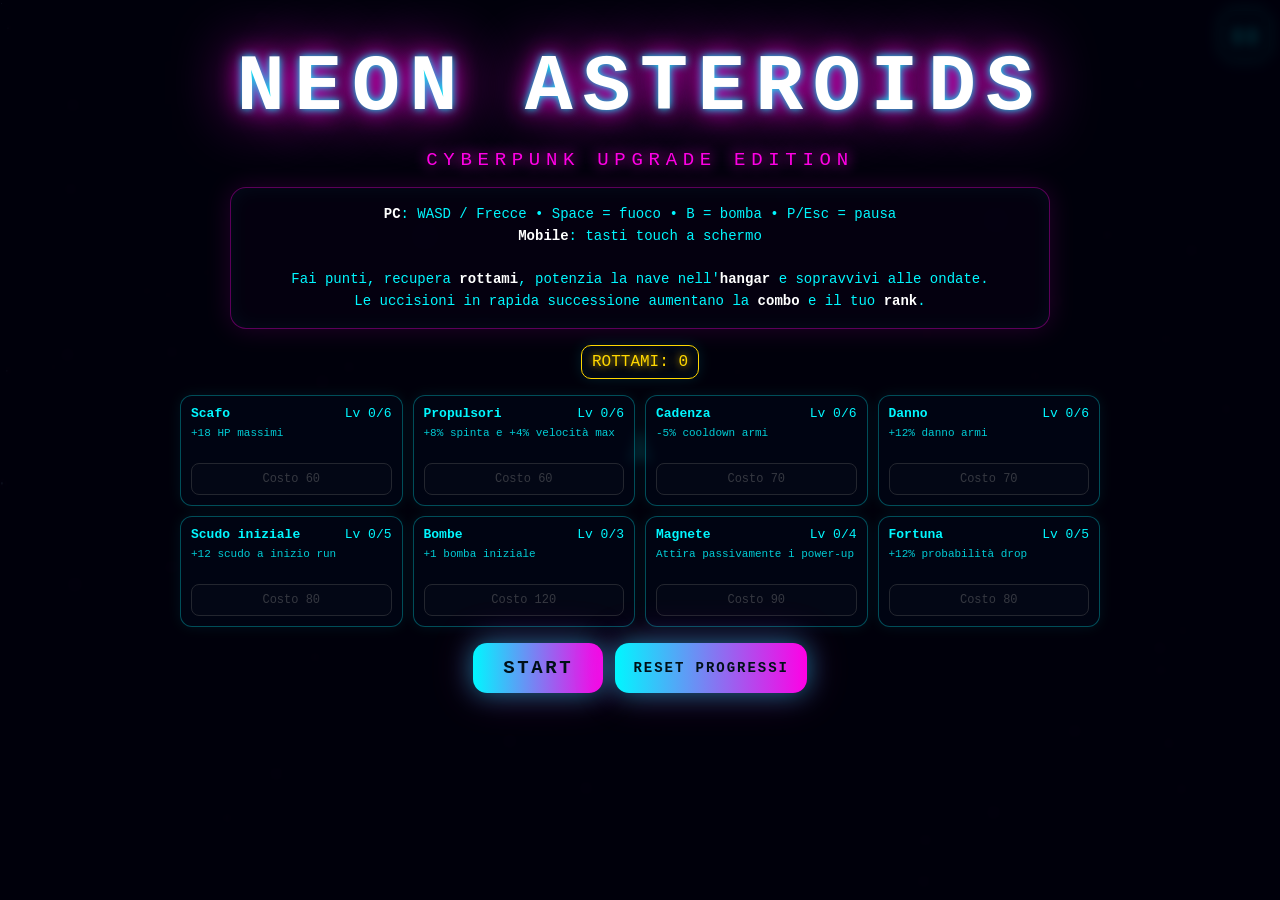
==== giochi/asteroid/asteroid.html @ 5e02ff6b "Add files via upload" ====
<!DOCTYPE html>
<html lang="it">
<head>
<meta charset="UTF-8" />
<meta name="viewport" content="width=device-width, initial-scale=1.0, maximum-scale=1.0, user-scalable=no" />
<title>NEON ASTEROIDS // Cyberpunk Upgrade Edition</title>

<!-- ==========================================================
     1) CSS
========================================================== -->
<style>
:root{
  --neon:#00f7ff;
  --pink:#ff00e5;
  --gold:#ffd700;
  --danger:#ff0066;
  --bg:#030012;
}

*{
  margin:0;
  padding:0;
  box-sizing:border-box;
}

html,body{
  width:100%;
  height:100%;
  overflow:hidden;
  background:
    radial-gradient(circle at 50% 18%, #1b0044 0%, #0a0020 42%, #000 100%);
  font-family:"Courier New", monospace;
  color:var(--neon);
  user-select:none;
  -webkit-user-select:none;
  -webkit-tap-highlight-color:transparent;
}

#game{
  position:fixed;
  inset:0;
  display:block;
  touch-action:none;
  z-index:0;
}

.scanlines{
  position:fixed;
  inset:0;
  pointer-events:none;
  z-index:6;
  opacity:.16;
  background:repeating-linear-gradient(
    0deg,
    rgba(255,255,255,.05) 0px,
    rgba(255,255,255,.05) 1px,
    transparent 2px,
    transparent 4px
  );
  mix-blend-mode:overlay;
}

#hud{
  position:fixed;
  top:10px;
  left:10px;
  right:70px;
  display:flex;
  justify-content:space-between;
  align-items:flex-start;
  gap:10px;
  z-index:10;
  pointer-events:none;
  text-shadow:0 0 8px currentColor;
  font-size:14px;
}

.hud-left{
  display:flex;
  gap:10px;
  align-items:flex-start;
  flex-wrap:wrap;
}

.stat{
  background:rgba(0,10,30,.38);
  border:1px solid rgba(0,247,255,.35);
  border-radius:10px;
  padding:7px 10px;
  box-shadow:0 0 14px rgba(0,247,255,.12), inset 0 0 14px rgba(0,247,255,.06);
  backdrop-filter:blur(3px);
}

.label{
  display:block;
  font-size:10px;
  opacity:.72;
  letter-spacing:.14em;
}

#hpWrap{
  min-width:190px;
}

#hpBar,#shieldBar{
  width:100%;
  overflow:hidden;
  border-radius:6px;
  margin-top:5px;
}

#hpBar{
  height:11px;
  border:1px solid var(--danger);
  box-shadow:0 0 12px rgba(255,0,102,.35);
}

#shieldBar{
  height:6px;
  border:1px solid #00aaff;
  box-shadow:0 0 10px rgba(0,170,255,.28);
}

#hpFill{
  height:100%;
  width:100%;
  background:linear-gradient(90deg,#ff0066,#ff9d00);
  transition:width .12s linear;
}

#shieldFill{
  height:100%;
  width:0%;
  background:linear-gradient(90deg,#00aaff,#00f7ff);
  transition:width .12s linear;
}

#info{
  display:flex;
  gap:10px;
  margin-top:6px;
  font-size:12px;
  flex-wrap:wrap;
}

#comboBar{
  width:105px;
  height:5px;
  border:1px solid var(--pink);
  border-radius:5px;
  overflow:hidden;
  margin-top:5px;
}

#comboFill{
  height:100%;
  width:0%;
  background:linear-gradient(90deg,var(--pink),var(--neon));
}

#rank{
  position:fixed;
  top:66px;
  left:50%;
  transform:translateX(-50%);
  z-index:12;
  pointer-events:none;
  font-size:46px;
  font-weight:900;
  letter-spacing:.12em;
  opacity:.92;
  display:none;
  text-shadow:0 0 18px currentColor, 0 0 48px currentColor;
}

#btnPause{
  position:fixed;
  top:10px;
  right:10px;
  width:50px;
  height:50px;
  z-index:35;
  border-radius:14px;
  background:rgba(0,12,30,.5);
  border:1px solid var(--neon);
  color:var(--neon);
  font-size:18px;
  cursor:pointer;
  box-shadow:0 0 16px rgba(0,247,255,.22), inset 0 0 14px rgba(0,247,255,.08);
}

.overlay{
  position:fixed;
  inset:0;
  z-index:40;
  display:flex;
  flex-direction:column;
  align-items:center;
  justify-content:flex-start;
  gap:16px;
  text-align:center;
  padding:24px;
  overflow:auto;
  background:rgba(0,0,10,.76);
  backdrop-filter:blur(6px);
}

.hidden{
  display:none !important;
}

.title{
  margin-top:2vh;
  font-size:clamp(32px,7vw,80px);
  font-weight:900;
  letter-spacing:.12em;
  color:#fff;
  text-shadow:
    0 0 8px var(--neon),
    0 0 24px var(--pink),
    0 0 64px var(--pink);
}

.subtitle{
  color:var(--pink);
  letter-spacing:.30em;
  font-size:clamp(11px,2.6vw,19px);
  text-shadow:0 0 14px var(--pink);
}

.panel{
  max-width:820px;
  width:100%;
  padding:16px;
  border-radius:16px;
  border:1px solid rgba(255,0,229,.35);
  background:rgba(8,0,22,.58);
  box-shadow:0 0 26px rgba(255,0,229,.14), inset 0 0 20px rgba(0,247,255,.05);
  line-height:1.55;
  font-size:14px;
}

.panel b{
  color:#fff;
}

.btn{
  pointer-events:auto;
  cursor:pointer;
  border:none;
  border-radius:14px;
  padding:14px 30px;
  font:inherit;
  font-size:19px;
  font-weight:900;
  letter-spacing:.14em;
  color:#001018;
  background:linear-gradient(90deg,var(--neon),var(--pink));
  box-shadow:0 0 26px rgba(0,247,255,.45), 0 0 42px rgba(255,0,229,.25);
  text-transform:uppercase;
}

.btn:active{
  transform:scale(.96);
}

.btn.small{
  font-size:14px;
  padding:10px 18px;
}

.scrap{
  border-color:var(--gold);
  color:var(--gold);
  text-shadow:0 0 10px var(--gold);
  font-size:16px;
}

.shop{
  width:100%;
  max-width:920px;
  display:grid;
  grid-template-columns:repeat(auto-fit, minmax(215px, 1fr));
  gap:10px;
}

.upg{
  border:1px solid rgba(0,247,255,.3);
  background:rgba(0,10,30,.45);
  border-radius:12px;
  padding:10px;
  box-shadow:0 0 14px rgba(0,247,255,.08);
  text-align:left;
}

.upg-head{
  display:flex;
  justify-content:space-between;
  gap:8px;
  font-size:13px;
}

.upg-desc{
  font-size:11px;
  opacity:.82;
  margin:6px 0;
  min-height:30px;
}

.upg-btn{
  width:100%;
  pointer-events:auto;
  cursor:pointer;
  border:1px solid var(--neon);
  background:rgba(0,247,255,.12);
  color:var(--neon);
  padding:8px;
  border-radius:8px;
  font:inherit;
  font-size:12px;
}

.upg-btn.disabled{
  opacity:.35;
  cursor:not-allowed;
  border-color:#666;
  color:#999;
  background:rgba(255,255,255,.04);
}

.button-row{
  display:flex;
  gap:12px;
  flex-wrap:wrap;
  justify-content:center;
  margin-bottom:3vh;
}

#touch{
  position:fixed;
  left:0;
  right:0;
  bottom:0;
  z-index:30;
  display:none;
  justify-content:space-between;
  align-items:flex-end;
  padding:18px;
  pointer-events:none;
}

.cluster{
  display:flex;
  gap:14px;
  pointer-events:auto;
}

.tbtn{
  width:76px;
  height:76px;
  border-radius:22px;
  display:flex;
  align-items:center;
  justify-content:center;
  font-size:30px;
  color:var(--neon);
  background:rgba(0,16,36,.38);
  border:2px solid rgba(0,247,255,.55);
  box-shadow:0 0 18px rgba(0,247,255,.16), inset 0 0 18px rgba(0,247,255,.07);
  touch-action:none;
  pointer-events:auto;
}

.tbtn.on{
  background:rgba(0,247,255,.22);
  box-shadow:0 0 30px rgba(0,247,255,.45);
}

#btnFire{
  border-color:var(--pink);
  color:var(--pink);
  box-shadow:0 0 18px rgba(255,0,229,.18), inset 0 0 18px rgba(255,0,229,.08);
}

#btnBomb{
  border-color:var(--gold);
  color:var(--gold);
  box-shadow:0 0 18px rgba(255,215,0,.18), inset 0 0 18px rgba(255,215,0,.08);
}

@media (pointer:coarse), (hover:none){
  #touch{ display:flex; }
}

@media (max-width:700px){
  #hud{ font-size:11px; right:64px; }
  .panel{ font-size:12px; }
  #hpWrap{ min-width:145px; }
  .tbtn{ width:66px; height:66px; font-size:26px; }
  #rank{ font-size:34px; top:60px; }
}
</style>
</head>

<!-- ==========================================================
     2) HTML
========================================================== -->
<body>

<canvas id="game"></canvas>
<div class="scanlines"></div>

<div id="hud" class="hidden">
  <div class="hud-left">
    <div class="stat"><span class="label">SCORE</span><span id="score">0</span></div>
    <div class="stat"><span class="label">WAVE</span><span id="wave">1</span></div>
    <div class="stat"><span class="label">HI-SCORE</span><span id="high">0</span></div>
    <div class="stat" id="comboBox">
      <span class="label">COMBO</span>
      <span id="combo">x1.00</span>
      <div id="comboBar"><div id="comboFill"></div></div>
    </div>
  </div>

  <div class="stat" id="hpWrap">
    <span class="label">HULL / SHIELD</span>
    <div id="hpBar"><div id="hpFill"></div></div>
    <div id="shieldBar"><div id="shieldFill"></div></div>
    <div id="info">
      <span id="weapon">Blaster</span>
      <span id="bombs">✸ 2</span>
      <span id="lives">♥♥♥</span>
    </div>
  </div>
</div>

<div id="rank">D</div>

<button id="btnPause">❚❚</button>

<div id="touch">
  <div class="cluster">
    <button class="tbtn" id="btnLeft">◀</button>
    <button class="tbtn" id="btnRight">▶</button>
  </div>
  <div class="cluster">
    <button class="tbtn" id="btnThrust">▲</button>
    <button class="tbtn" id="btnFire">✦</button>
    <button class="tbtn" id="btnBomb">✸</button>
  </div>
</div>

<div id="menu" class="overlay">
  <div class="title">NEON ASTEROIDS</div>
  <div class="subtitle">CYBERPUNK UPGRADE EDITION</div>

  <div class="panel">
    <b>PC</b>: WASD / Frecce • Space = fuoco • B = bomba • P/Esc = pausa<br>
    <b>Mobile</b>: tasti touch a schermo<br><br>
    Fai punti, recupera <b>rottami</b>, potenzia la nave nell'<b>hangar</b> e sopravvivi alle ondate.<br>
    Le uccisioni in rapida successione aumentano la <b>combo</b> e il tuo <b>rank</b>.
  </div>

  <div class="stat scrap">ROTTAMI: <span id="scrap">0</span></div>
  <div id="shop" class="shop"></div>

  <div class="button-row">
    <button class="btn" id="btnStart">START</button>
    <button class="btn small" id="btnResetProgress">RESET PROGRESSI</button>
  </div>
</div>

<div id="gameover" class="overlay hidden">
  <div class="title">GAME OVER</div>
  <div class="panel">
    Punteggio: <b><span id="finalScore">0</span></b><br>
    Record: <b><span id="finalHigh">0</span></b><br>
    Rottami recuperati: <b><span id="finalScrap">+0</span></b>
  </div>

  <div class="button-row">
    <button class="btn" id="btnRestart">RESTART</button>
    <button class="btn small" id="btnHangar">HANGAR</button>
  </div>
</div>

<div id="pauseOverlay" class="overlay hidden">
  <div class="title">PAUSA</div>
  <button class="btn" id="btnResume">RESUME</button>
</div>

<!-- ==========================================================
     3) JAVASCRIPT
========================================================== -->
<script>
(() => {
"use strict";

/* ==========================================================
   DOM
========================================================== */
const el = id => document.getElementById(id);

const canvas = el("game");
const ctx = canvas.getContext("2d", { alpha:false });

const scoreEl = el("score");
const waveEl = el("wave");
const highEl = el("high");
const comboEl = el("combo");
const comboFill = el("comboFill");
const rankEl = el("rank");

const hpFill = el("hpFill");
const shieldFill = el("shieldFill");
const weaponEl = el("weapon");
const bombsEl = el("bombs");
const livesEl = el("lives");

const hud = el("hud");
const menu = el("menu");
const gameover = el("gameover");
const pauseOverlay = el("pauseOverlay");

const finalScore = el("finalScore");
const finalHigh = el("finalHigh");
const finalScrap = el("finalScrap");

const scrapEl = el("scrap");
const shopEl = el("shop");

let W = 0, H = 0, DPR = 1;

function resize(){
  DPR = Math.min(window.devicePixelRatio || 1, 2);
  W = window.innerWidth;
  H = window.innerHeight;
  canvas.width = Math.floor(W * DPR);
  canvas.height = Math.floor(H * DPR);
  canvas.style.width = W + "px";
  canvas.style.height = H + "px";
  ctx.setTransform(DPR, 0, 0, DPR, 0, 0);
  ctx.fillStyle = "#030012";
  ctx.fillRect(0, 0, W, H);
  initStars();
}
window.addEventListener("resize", resize);

/* ==========================================================
   UTILS
========================================================== */
const TAU = Math.PI * 2;
const rand = (a = 1, b) => b === undefined ? Math.random() * a : a + Math.random() * (b - a);
const randInt = (a, b) => Math.floor(rand(a, b + 1));
const clamp = (v, a, b) => v < a ? a : v > b ? b : v;
const dist2 = (ax, ay, bx, by) => {
  const dx = ax - bx, dy = ay - by;
  return dx * dx + dy * dy;
};
const angTo = (ax, ay, bx, by) => Math.atan2(by - ay, bx - ax);

let screenShake = 0;
function addShake(v){
  screenShake = Math.min(42, screenShake + v);
}

function wrap(o, m = 40){
  if(o.x < -m) o.x = W + m;
  else if(o.x > W + m) o.x = -m;
  if(o.y < -m) o.y = H + m;
  else if(o.y > H + m) o.y = -m;
}

function makeVerts(radius = 1, n = 8, irregular = 0.22){
  const arr = [];
  for(let i = 0; i < n; i++){
    const a = (i / n) * TAU;
    const rr = radius * rand(1 - irregular, 1 + irregular);
    arr.push({ x: Math.cos(a) * rr, y: Math.sin(a) * rr });
  }
  return arr;
}

const SHAPES = {
  dart:[[12,0],[-7,-6],[-3,0],[-7,6]],
  drone:[[0,-9],[9,0],[0,9],[-9,0]],
  interceptor:[[16,0],[-9,-8],[-4,0],[-9,8]],
  gunship:[[13,0],[7,-9],[-9,-9],[-13,0],[-9,9],[7,9]],
  sniper:[[20,0],[-9,-4],[-4,0],[-9,4]],
  bomber:[[13,0],[8,-7],[-8,-7],[-13,0],[-8,7],[8,7]],
  splitter:[[0,-10],[8,-5],[8,5],[0,10],[-8,5],[-8,-5]],
  orbiter:[[12,0],[4,-7],[-8,-7],[-12,0],[-8,7],[4,7]],
  shield:[[0,-10],[9,-5],[9,5],[0,10],[-9,5],[-9,-5]],
  teleporter:[[12,0],[-8,-8],[-3,0],[-8,8]],
  dasher:[[18,0],[-11,-5],[-6,0],[-11,5]],
  weaver:[[12,0],[0,-10],[-10,-4],[-6,0],[-10,4],[0,10]],
  minelayer:[[11,0],[6,-8],[-6,-8],[-11,0],[-6,8],[6,8]],
  carrier:[[18,-12],[18,12],[-18,12],[-18,-12]],
  boss:[[34,0],[22,-20],[-10,-26],[-30,-14],[-34,0],[-30,14],[-10,26],[22,20]]
};

function tracePolyScaled(pts, s){
  ctx.beginPath();
  ctx.moveTo(pts[0][0] * s, pts[0][1] * s);
  for(let i = 1; i < pts.length; i++){
    ctx.lineTo(pts[i][0] * s, pts[i][1] * s);
  }
  ctx.closePath();
}

function traceShape(shape, r){
  ctx.beginPath();
  ctx.moveTo(shape[0].x * r, shape[0].y * r);
  for(let i = 1; i < shape.length; i++){
    ctx.lineTo(shape[i].x * r, shape[i].y * r);
  }
  ctx.closePath();
}

function glowFillStroke(fill = 0.12, stroke = 0.95){
  ctx.globalAlpha = fill;
  ctx.fill();
  ctx.globalAlpha = stroke;
  ctx.stroke();
}

/* ==========================================================
   DATA-DRIVEN DATABASES
========================================================== */
const ENEMIES = [
  { id:"rock_small", name:"Rock Small", behavior:"asteroid", gfx:"asteroid", radius:13, hp:1.2, speed:72, score:20, color:"#9aa7ff", weight:14, minWave:1, verts:7, irreg:0.34, spin:1.2 },
  { id:"rock_medium", name:"Rock Medium", behavior:"asteroid", gfx:"asteroid", radius:26, hp:3.6, speed:47, score:50, color:"#8f9dff", weight:12, minWave:1, verts:9, irreg:0.30, spin:0.8, splitInto:"rock_small", splitCount:2 },
  { id:"rock_large", name:"Rock Large", behavior:"asteroid", gfx:"asteroid", radius:40, hp:7.5, speed:30, score:100, color:"#7f8cff", weight:8, minWave:1, verts:11, irreg:0.26, spin:0.55, splitInto:"rock_medium", splitCount:2 },

  { id:"crystal_shard", name:"Crystal Shard", behavior:"asteroid", gfx:"crystal", radius:12, hp:1.6, speed:122, score:35, color:"#00fff2", weight:10, minWave:2, verts:5, irreg:0.14, spin:3.1 },
  { id:"metal_asteroid", name:"Metal Asteroid", behavior:"asteroid", gfx:"metal", radius:34, hp:14, speed:24, score:160, color:"#b8c6e2", weight:6, minWave:4, verts:8, irreg:0.18, spin:0.4 },
  { id:"plasma_asteroid", name:"Plasma Asteroid", behavior:"asteroid", gfx:"plasma", radius:24, hp:6.2, speed:58, score:110, color:"#ff00e5", weight:7, minWave:5, verts:8, irreg:0.24, spin:1.4, deathBullets:6 },

  { id:"swarm_mite", name:"Swarm Mite", behavior:"chaser", gfx:"dart", radius:9, hp:1, speed:168, score:15, color:"#aaff00", weight:14, minWave:2, verts:4, irreg:0.12 },
  { id:"drone", name:"Cyber Drone", behavior:"chaser", gfx:"drone", radius:13, hp:3.6, speed:116, score:45, color:"#00ff88", weight:10, minWave:3, verts:5, irreg:0.16 },

  { id:"interceptor", name:"Interceptor", behavior:"shooter", gfx:"interceptor", radius:16, hp:6, speed:96, score:90, color:"#00e5ff", weight:9, minWave:3, verts:5, irreg:0.14, shootCd:1.7, bullet:{ spd:275, r:4, dmg:10, life:3, color:"#00e5ff" } },
  { id:"gunship", name:"Neon Gunship", behavior:"shooter", gfx:"gunship", radius:22, hp:12, speed:52, score:140, color:"#ff9d00", weight:7, minWave:5, verts:6, irreg:0.16, shootCd:1.25, bullet:{ spd:245, r:5, dmg:12, life:3.4, color:"#ff9d00" } },

  { id:"sniper", name:"Rail Sniper", behavior:"sniper", gfx:"sniper", radius:15, hp:5, speed:76, score:150, color:"#ff2244", weight:7, minWave:6, verts:4, irreg:0.12, shootCd:2.35, bullet:{ spd:650, r:3, dmg:18, life:2, color:"#ff2244" } },
  { id:"bomber", name:"Void Bomber", behavior:"bomber", gfx:"bomber", radius:24, hp:9, speed:48, score:160, color:"#ff5e00", weight:7, minWave:6, verts:7, irreg:0.18, shootCd:2.2 },

  { id:"splitter", name:"Splitter Core", behavior:"asteroid", gfx:"splitter", radius:20, hp:7, speed:66, score:130, color:"#7dff00", weight:8, minWave:4, verts:8, irreg:0.22, spin:1.1, splitInto:"swarm_mite", splitCount:3 },
  { id:"orbiter", name:"Orbiter", behavior:"orbit", gfx:"orbiter", radius:15, hp:7, speed:126, score:140, color:"#00ffcc", weight:8, minWave:5, verts:5, irreg:0.14, shootCd:1.8, bullet:{ spd:305, r:4, dmg:10, life:3, color:"#00ffcc" } },

  { id:"shield_drone", name:"Shield Drone", behavior:"chaser", gfx:"shield", radius:18, hp:7, shield:8, speed:86, score:180, color:"#00aaff", weight:6, minWave:7, verts:6, irreg:0.14 },
  { id:"teleporter", name:"Phase Teleporter", behavior:"teleporter", gfx:"teleporter", radius:14, hp:6, speed:0, score:190, color:"#d400ff", weight:6, minWave:8, verts:4, irreg:0.12, shootCd:1.5, bullet:{ spd:325, r:4, dmg:12, life:3, color:"#d400ff" } },

  { id:"dasher", name:"Dash Blade", behavior:"dasher", gfx:"dasher", radius:14, hp:6, speed:112, dashSpeed:490, score:170, color:"#ff0066", weight:7, minWave:7, verts:4, irreg:0.1 },
  { id:"weaver", name:"Wave Weaver", behavior:"weaver", gfx:"weaver", radius:15, hp:7, speed:106, score:180, color:"#7c4dff", weight:7, minWave:8, verts:5, irreg:0.14, shootCd:1.7, bullet:{ spd:295, r:4, dmg:11, life:3, color:"#7c4dff" } },

  { id:"mine_layer", name:"Mine Layer", behavior:"bomber", gfx:"minelayer", radius:20, hp:10, speed:42, score:200, color:"#ffd700", weight:6, minWave:9, verts:7, irreg:0.18, shootCd:1.6 },
  { id:"turret_sentinel", name:"Turret Sentinel", behavior:"turret", gfx:"turret", radius:26, hp:18, speed:18, score:240, color:"#ff4dff", weight:5, minWave:10, verts:8, irreg:0.16, shootCd:2.6, radialCount:10 },

  { id:"carrier", name:"Swarm Carrier", behavior:"carrier", gfx:"carrier", radius:34, hp:26, speed:32, score:320, color:"#00ff5e", weight:4, minWave:11, verts:9, irreg:0.16, spawn:"swarm_mite", spawnCd:3.5 },
  { id:"boss_dreadnought", name:"Dreadnought", behavior:"boss", gfx:"boss", radius:56, hp:260, speed:38, score:2500, color:"#ff003c", weight:1, minWave:5, verts:12, irreg:0.12, boss:true }
];

const WEAPONS = [
  { id:"blaster", name:"Blaster", color:"#00f7ff", cd:0.22, dmg:1, spd:620, life:1.1, r:3, count:1, spread:0 },
  { id:"twin", name:"Twin", color:"#00ff9d", cd:0.22, dmg:1, spd:640, life:1.1, r:3, pattern:"twin" },
  { id:"triple", name:"Triple", color:"#7dff00", cd:0.26, dmg:1, spd:620, life:1.0, r:3, count:3, spread:0.16 },
  { id:"quad", name:"Quad", color:"#ffe600", cd:0.28, dmg:1, spd:640, life:1.0, r:3, count:4, spread:0.14 },
  { id:"penta", name:"Penta", color:"#ff9d00", cd:0.32, dmg:1, spd:620, life:1.0, r:3, count:5, spread:0.18 },

  { id:"shotgun", name:"Shotgun", color:"#ff4d00", cd:0.64, dmg:0.7, spd:560, life:0.55, r:2.5, count:8, spread:0.42, pattern:"random" },
  { id:"minigun", name:"Minigun", color:"#ff00e5", cd:0.07, dmg:0.35, spd:700, life:0.8, r:2, count:1, spread:0.12, pattern:"random" },
  { id:"railgun", name:"Railgun", color:"#00e5ff", cd:0.80, dmg:5, spd:1200, life:0.9, r:2.5, pierce:5 },
  { id:"plasma", name:"Plasma", color:"#a900ff", cd:0.70, dmg:4, spd:360, life:1.6, r:8, pierce:1 },
  { id:"homing", name:"Homing", color:"#ff0066", cd:0.50, dmg:2, spd:420, life:2.2, r:3.5, count:2, spread:0.4, homing:3.6 },

  { id:"wave", name:"Wave", color:"#00ffcc", cd:0.30, dmg:1.2, spd:520, life:1.3, r:3, count:2, spread:0.10, sine:26, freq:10 },
  { id:"spiral", name:"Spiral", color:"#ff00ff", cd:0.12, dmg:0.8, spd:500, life:1.2, r:3, count:2, pattern:"spiral" },
  { id:"laser", name:"Laser", color:"#ff2222", cd:0.16, dmg:0.8, spd:1000, life:0.7, r:2, pierce:2 },
  { id:"nova", name:"Nova", color:"#ffd700", cd:0.90, dmg:2, spd:420, life:1.1, r:4, count:14, pattern:"radial" },
  { id:"orbital", name:"Orbital", color:"#00aaff", cd:1.10, dmg:1.5, spd:0, life:3, r:5, count:3, pattern:"orbit" },

  { id:"boomerang", name:"Boomerang", color:"#7c4dff", cd:0.70, dmg:2.5, spd:480, life:1.6, r:5, count:1, pattern:"boomerang", pierce:3 },
  { id:"missile", name:"Missile", color:"#ff5e00", cd:0.85, dmg:4, spd:380, life:2.5, r:4, count:2, spread:0.2, homing:5, accel:300 },
  { id:"flame", name:"Flame", color:"#ff7300", cd:0.05, dmg:0.22, spd:320, life:0.35, r:4, count:2, spread:0.5, pattern:"random" },
  { id:"tesla", name:"Tesla", color:"#8dff00", cd:0.18, dmg:0.9, spd:760, life:0.5, r:2, count:3, spread:0.35, pattern:"random", pierce:1 },
  { id:"gravity", name:"Gravity", color:"#b300ff", cd:1.0, dmg:3, spd:260, life:2.2, r:10, count:1, pierce:10, pull:120 }
];

const POWERUPS = [
  { id:"wpn_random", name:"Weapon Cache", kind:"weapon", weapon:"random", color:"#00f7ff", glyph:"W", weight:11, minWave:1, duration:12 },
  { id:"wpn_twin", name:"Twin", kind:"weapon", weapon:"twin", color:"#00ff9d", glyph:"W", weight:8, minWave:1, duration:12 },
  { id:"wpn_triple", name:"Triple", kind:"weapon", weapon:"triple", color:"#7dff00", glyph:"W", weight:8, minWave:2, duration:12 },
  { id:"wpn_quad", name:"Quad", kind:"weapon", weapon:"quad", color:"#ffe600", glyph:"W", weight:7, minWave:3, duration:12 },
  { id:"wpn_shotgun", name:"Shotgun", kind:"weapon", weapon:"shotgun", color:"#ff4d00", glyph:"W", weight:7, minWave:3, duration:12 },
  { id:"wpn_railgun", name:"Railgun", kind:"weapon", weapon:"railgun", color:"#00e5ff", glyph:"W", weight:6, minWave:4, duration:12 },
  { id:"wpn_homing", name:"Homing", kind:"weapon", weapon:"homing", color:"#ff0066", glyph:"W", weight:6, minWave:4, duration:12 },
  { id:"wpn_plasma", name:"Plasma", kind:"weapon", weapon:"plasma", color:"#a900ff", glyph:"W", weight:6, minWave:5, duration:12 },
  { id:"wpn_nova", name:"Nova", kind:"weapon", weapon:"nova", color:"#ffd700", glyph:"W", weight:5, minWave:6, duration:12 },
  { id:"wpn_spiral", name:"Spiral", kind:"weapon", weapon:"spiral", color:"#ff00ff", glyph:"W", weight:6, minWave:5, duration:12 },

  { id:"rapid", name:"Rapid Fire", kind:"buff", buff:"rapid", duration:8, color:"#ffe600", glyph:"R", weight:9, minWave:1 },
  { id:"damage", name:"Damage Amp", kind:"buff", buff:"damage", duration:8, color:"#ff4d00", glyph:"D", weight:8, minWave:2 },
  { id:"speed", name:"Thruster OC", kind:"buff", buff:"speed", duration:8, color:"#00ffcc", glyph:"S", weight:8, minWave:1 },
  { id:"shield", name:"Shield Cell", kind:"shield", value:50, color:"#00aaff", glyph:"⛨", weight:8, minWave:1 },
  { id:"magnet", name:"Cargo Magnet", kind:"buff", buff:"magnet", duration:10, color:"#00ff66", glyph:"M", weight:7, minWave:2 },
  { id:"score", name:"Score Chip", kind:"score", value:250, color:"#ffffff", glyph:"$", weight:6, minWave:1 },
  { id:"slow", name:"Time Distortion", kind:"buff", buff:"slow", duration:6, color:"#7c4dff", glyph:"T", weight:6, minWave:4 },
  { id:"ghost", name:"Phase Ghost", kind:"buff", buff:"ghost", duration:5, color:"#d400ff", glyph:"G", weight:5, minWave:5 },
  { id:"overdrive", name:"Overdrive", kind:"buff", buff:"overdrive", duration:6, color:"#ff003c", glyph:"O", weight:5, minWave:5 },

  { id:"repair", name:"Repair Nanites", kind:"repair", value:35, color:"#00ff66", glyph:"+", weight:9, minWave:1 },
  { id:"bomb", name:"Nova Bomb", kind:"bomb", value:1, color:"#ffd700", glyph:"B", weight:7, minWave:1 },
  { id:"life", name:"Extra Life", kind:"life", value:1, color:"#ff5ea8", glyph:"♥", weight:3, minWave:3 }
];

const ENEMY_MAP = new Map();
const WEAPON_MAP = new Map();
const POWERUP_MAP = new Map();

ENEMIES.forEach(d => {
  if(d.verts) d.shape = makeVerts(1, d.verts, d.irreg || 0.22);
  ENEMY_MAP.set(d.id, d);
});
WEAPONS.forEach(d => WEAPON_MAP.set(d.id, d));
POWERUPS.forEach(d => POWERUP_MAP.set(d.id, d));

const WEAPON_IDS = WEAPONS.filter(w => w.id !== "blaster").map(w => w.id);

/* ==========================================================
   META PROGRESSION / UPGRADES
========================================================== */
const UPGRADE_DEFS = [
  { id:"hull", name:"Scafo", desc:"+18 HP massimi", max:6, base:60 },
  { id:"thrust", name:"Propulsori", desc:"+8% spinta e +4% velocità max", max:6, base:60 },
  { id:"rate", name:"Cadenza", desc:"-5% cooldown armi", max:6, base:70 },
  { id:"damage", name:"Danno", desc:"+12% danno armi", max:6, base:70 },
  { id:"shield", name:"Scudo iniziale", desc:"+12 scudo a inizio run", max:5, base:80 },
  { id:"bomb", name:"Bombe", desc:"+1 bomba iniziale", max:3, base:120 },
  { id:"magnet", name:"Magnete", desc:"Attira passivamente i power-up", max:4, base:90 },
  { id:"luck", name:"Fortuna", desc:"+12% probabilità drop", max:5, base:80 }
];

const META_DEFAULT = {
  scrap:0,
  high:0,
  up:{
    hull:0,
    thrust:0,
    rate:0,
    damage:0,
    shield:0,
    bomb:0,
    magnet:0,
    luck:0
  }
};

function loadMeta(){
  const base = JSON.parse(JSON.stringify(META_DEFAULT));
  try{
    const raw = localStorage.getItem("neon_asteroids_meta_v2");
    if(raw){
      const obj = JSON.parse(raw);
      base.scrap = obj.scrap || 0;
      base.high = obj.high || 0;
      base.up = Object.assign(base.up, obj.up || {});
    }
  }catch(e){}
  return base;
}

let meta = loadMeta();
let high = meta.high;

function saveMeta(){
  try{
    meta.high = high;
    localStorage.setItem("neon_asteroids_meta_v2", JSON.stringify(meta));
  }catch(e){}
}

function upCost(def, lvl){
  return Math.floor(def.base * Math.pow(1.55, lvl));
}

function buyUpgrade(id){
  const def = UPGRADE_DEFS.find(d => d.id === id);
  if(!def) return;

  const lvl = meta.up[id] || 0;
  if(lvl >= def.max) return;

  const cost = upCost(def, lvl);
  if(meta.scrap < cost) return;

  meta.scrap -= cost;
  meta.up[id] = lvl + 1;
  saveMeta();
  renderShop();
}

function renderShop(){
  scrapEl.textContent = meta.scrap;
  shopEl.innerHTML = "";

  UPGRADE_DEFS.forEach(def => {
    const lvl = meta.up[def.id] || 0;
    const maxed = lvl >= def.max;
    const cost = upCost(def, lvl);
    const can = !maxed && meta.scrap >= cost;

    const div = document.createElement("div");
    div.className = "upg";
    div.innerHTML = `
      <div class="upg-head"><b>${def.name}</b><span>Lv ${lvl}/${def.max}</span></div>
      <div class="upg-desc">${def.desc}</div>
      <button class="upg-btn ${can ? "" : "disabled"}" ${can ? "" : "disabled"}>
        ${maxed ? "MAX" : "Costo " + cost}
      </button>
    `;

    const btn = div.querySelector("button");
    if(can) btn.addEventListener("click", () => buyUpgrade(def.id));
    shopEl.appendChild(div);
  });
}

function applyMetaToPlayer(){
  const u = meta.up;
  player.maxHp = 100 + (u.hull || 0) * 18;
  player.startShield = Math.min(100, (u.shield || 0) * 12);
  player.baseCdMult = Math.pow(0.95, u.rate || 0);
  player.baseDmgMult = 1 + (u.damage || 0) * 0.12;
  player.thrustMult = 1 + (u.thrust || 0) * 0.08;
  player.maxSpeedMult = 1 + (u.thrust || 0) * 0.04;
  player.luck = 1 + (u.luck || 0) * 0.12;
  player.passiveMagnet = (u.magnet || 0) > 0 ? 70 + (u.magnet || 0) * 45 : 0;
}

/* ==========================================================
   GAME STATE
========================================================== */
const STATE = { MENU:0, PLAY:1, OVER:2, PAUSE:3 };
let state = STATE.MENU;

let score = 0;
let wave = 1;
let spawnQueue = 0;
let spawnTimer = 0;
let betweenWaves = 0;

let flash = 0;
let hudT = 0;

const bullets = [];
const eBullets = [];
const enemies = [];
const powerups = [];
const particles = [];
const texts = [];
let stars = [];

const keys = {
  left:false,
  right:false,
  thrust:false,
  fire:false
};

const player = {
  x:0, y:0,
  vx:0, vy:0,
  angle:-Math.PI/2,
  r:14,
  hp:100, maxHp:100,
  shield:0,
  startShield:0,
  lives:3,
  bombs:2,
  inv:0,
  weapon:"blaster",
  weaponTime:0,
  weaponLevel:1,
  fireCd:0,
  spiral:0,
  orbitAngle:0,
  thrusting:false,

  baseCdMult:1,
  baseDmgMult:1,
  thrustMult:1,
  maxSpeedMult:1,
  luck:1,
  passiveMagnet:0,

  combo:0,
  comboTimer:0,
  rank:"D",
  rankColor:"#9aa7ff",

  buffs:{
    rapid:0,
    damage:0,
    speed:0,
    magnet:0,
    score:0,
    slow:0,
    ghost:0,
    overdrive:0
  }
};

/* ==========================================================
   COMBO / RANK
========================================================== */
function getComboMult(){
  return 1 + Math.min(2.5, player.combo * 0.04);
}

function getRankForCombo(c){
  if(c >= 60) return { name:"SSS", color:"#ff003c" };
  if(c >= 45) return { name:"SS", color:"#ff4d00" };
  if(c >= 30) return { name:"S", color:"#ffd700" };
  if(c >= 20) return { name:"A", color:"#ff00e5" };
  if(c >= 12) return { name:"B", color:"#00ccff" };
  if(c >= 6)  return { name:"C", color:"#00ff66" };
  return { name:"D", color:"#9aa7ff" };
}

function resetCombo(){
  player.combo = 0;
  player.comboTimer = 0;
  player.rank = "D";
  player.rankColor = "#9aa7ff";
}

function setRankFromCombo(){
  const r = getRankForCombo(player.combo);
  if(r.name !== player.rank){
    player.rank = r.name;
    player.rankColor = r.color;
    addText(player.x, player.y - 54, "RANK " + r.name, r.color);
    addShake(3);
  }
}

function addCombo(){
  player.combo++;
  player.comboTimer = 3.0;
  setRankFromCombo();
}

/* ==========================================================
   BACKGROUND / FX
========================================================== */
function initStars(){
  stars = [];
  const n = Math.floor((W * H) / 9000);
  for(let i = 0; i < n; i++){
    stars.push({
      x: Math.random() * W,
      y: Math.random() * H,
      z: rand(0.18, 1),
      s: rand(0.6, 1.9)
    });
  }
}

function addText(x, y, txt, color = "#fff"){
  if(texts.length > 22) texts.shift();
  texts.push({ x, y, txt, color, life:1.2 });
}

function spawnExplosion(x, y, color, count = 16, speed = 180){
  if(particles.length > 330) return;
  for(let i = 0; i < count; i++){
    const a = rand(TAU);
    const s = rand(speed * 0.2, speed);
    const life = rand(0.25, 0.72);
    particles.push({
      x, y,
      vx: Math.cos(a) * s,
      vy: Math.sin(a) * s,
      life,
      max: life,
      color,
      r: rand(1, 3.2),
      dead:false
    });
  }
}

function spawnThrustParticle(){
  if(particles.length > 330) return;
  const back = player.angle + Math.PI + rand(-0.25, 0.25);
  const s = rand(80, 170);
  const life = rand(0.12, 0.28);
  particles.push({
    x: player.x + Math.cos(player.angle + Math.PI) * 12,
    y: player.y + Math.sin(player.angle + Math.PI) * 12,
    vx: Math.cos(back) * s + player.vx * 0.2,
    vy: Math.sin(back) * s + player.vy * 0.2,
    life,
    max: life,
    color:"#ff9d00",
    r: rand(1, 2.4),
    dead:false
  });
}

/* ==========================================================
   SPAWN
========================================================== */
function edgeSpawn(){
  const side = randInt(0, 3);
  if(side === 0) return { x: rand(W), y: -55 };
  if(side === 1) return { x: W + 55, y: rand(H) };
  if(side === 2) return { x: rand(W), y: H + 55 };
  return { x: -55, y: rand(H) };
}

function randomEnemyDef(){
  let total = 0;
  for(const d of ENEMIES){
    if(!d.boss && (d.minWave || 1) <= wave) total += d.weight;
  }
  if(!total) return ENEMIES[0];

  let r = Math.random() * total;
  for(const d of ENEMIES){
    if(!d.boss && (d.minWave || 1) <= wave){
      r -= d.weight;
      if(r <= 0) return d;
    }
  }
  return ENEMIES[0];
}

function spawnEnemy(id, x, y){
  const def = ENEMY_MAP.get(id);
  if(!def) return null;
  if(enemies.length >= 75) return null;

  const hpScale = 1 + Math.max(0, wave - 1) * 0.085;
  const bossScale = def.boss ? 1 + wave * 0.05 : 1;
  const hp = def.hp * hpScale * bossScale;

  const e = {
    def,
    x, y,
    px:x, py:y,
    vx:0, vy:0,
    angle: rand(TAU),
    r: def.radius,
    hp,
    maxHp: hp,
    shield: (def.shield || 0) * hpScale,
    t: rand(10),
    shoot: def.shootCd ? rand(0.4, def.shootCd) : 0,
    tele: def.behavior === "sniper" ? 0 : (def.behavior === "teleporter" ? rand(1, 2) : 0),
    dash: rand(0.6, 1.6),
    phase: 2,
    pattern: 0,
    flash: 0,
    shape: def.shape || null,
    dead:false,

    attackT: def.boss ? 1.2 : 0,
    attackIndex: 0,
    bossPhase: 0,
    charge: 0,
    chargeAng: 0,
    chargeX: 0,
    chargeY: 0
  };

  if(def.behavior === "asteroid" || def.behavior === "bomber" || def.behavior === "turret"){
    const a = rand(TAU);
    const s = def.speed * rand(0.7, 1.3);
    e.vx = Math.cos(a) * s;
    e.vy = Math.sin(a) * s;
  }

  enemies.push(e);
  return e;
}

function spawnOne(){
  if(enemies.length >= 75) return;
  const def = randomEnemyDef();
  const p = edgeSpawn();
  spawnEnemy(def.id, p.x, p.y);
}

function randomPowerupDef(){
  let total = 0;
  for(const p of POWERUPS){
    if((p.minWave || 1) <= wave) total += p.weight;
  }
  if(!total) return POWERUPS[0];

  let r = Math.random() * total;
  for(const p of POWERUPS){
    if((p.minWave || 1) <= wave){
      r -= p.weight;
      if(r <= 0) return p;
    }
  }
  return POWERUPS[0];
}

function spawnPowerup(x, y){
  const def = randomPowerupDef();
  powerups.push({
    x, y,
    vx: rand(-25, 25),
    vy: rand(-25, 25),
    r: 13,
    def,
    t: 0,
    life: 14,
    dead:false
  });
}

function randomWeaponId(){
  return WEAPON_IDS[Math.floor(Math.random() * WEAPON_IDS.length)] || "twin";
}

/* ==========================================================
   PLAYER / WEAPONS
========================================================== */
function resetPlayer(){
  player.x = W / 2;
  player.y = H / 2;
  player.vx = 0;
  player.vy = 0;
  player.angle = -Math.PI / 2;
  player.hp = player.maxHp;
  player.shield = player.startShield || 0;
  player.weapon = "blaster";
  player.weaponTime = 0;
  player.weaponLevel = 1;
  player.inv = 2;
  player.fireCd = 0;
  player.spiral = 0;
  player.orbitAngle = 0;
  player.thrusting = false;

  for(const k in player.buffs) player.buffs[k] = 0;
  resetCombo();
}

function getWeaponCooldown(w){
  let cd = w.cd;
  if(player.buffs.rapid > 0) cd *= 0.55;
  if(player.buffs.overdrive > 0) cd *= 0.5;
  cd *= Math.pow(0.93, player.weaponLevel - 1);
  cd *= player.baseCdMult || 1;
  return cd;
}

function getWeaponDamage(w){
  let d = w.dmg * (1 + 0.25 * (player.weaponLevel - 1));
  if(player.buffs.damage > 0) d *= 1.8;
  if(player.buffs.overdrive > 0) d *= 1.4;
  d *= player.baseDmgMult || 1;
  return d;
}

function addPlayerBullet(a, opts = {}){
  if(bullets.length > 240) return;
  const w = opts.w;
  if(!w) return;

  const spd = w.spd || 600;
  const x = player.x + Math.cos(a) * (player.r + 4) + (opts.ox || 0);
  const y = player.y + Math.sin(a) * (player.r + 4) + (opts.oy || 0);

  bullets.push({
    x, y,
    vx: Math.cos(a) * spd + player.vx * 0.15,
    vy: Math.sin(a) * spd + player.vy * 0.15,
    angle:a,
    life: w.life || 1,
    r: w.r || 3,
    dmg: opts.dmg || 1,
    color: w.color,
    pierce: w.pierce || 0,
    homing: w.homing || 0,
    accel: w.accel || 0,
    sine: w.sine || 0,
    freq: w.freq || 8,
    pull: w.pull || 0,
    spd,
    orbit: 0,
    boomerang: w.pattern === "boomerang",
    returning:false,
    t:0,
    hitDelay:0,
    hitTarget:null,
    dead:false
  });
}

function spawnOrbitals(w, dmg){
  if(bullets.length > 240) return;
  const count = w.count || 3;
  for(let i = 0; i < count; i++){
    const a = player.orbitAngle + (i / count) * TAU;
    bullets.push({
      x: player.x + Math.cos(a) * 55,
      y: player.y + Math.sin(a) * 55,
      vx:0, vy:0,
      angle:a,
      life: w.life || 3,
      r: w.r || 5,
      dmg,
      color: w.color,
      pierce:1,
      homing:0,
      accel:0,
      sine:0,
      freq:8,
      pull:0,
      spd:0,
      orbit:1,
      orbitA:a,
      orbitR: 52 + i * 4,
      orbitSpd: 3.4,
      boomerang:false,
      returning:false,
      t:0,
      hitDelay:0,
      hitTarget:null,
      dead:false
    });
  }
  player.orbitAngle += 0.35;
}

function fireWeapon(){
  const w = WEAPON_MAP.get(player.weapon) || WEAPONS[0];
  player.fireCd = getWeaponCooldown(w);

  const dmg = getWeaponDamage(w);
  const a = player.angle;
  const pattern = w.pattern || "single";
  const count = w.count || 1;
  const spread = w.spread || 0;

  if(pattern === "orbit"){
    spawnOrbitals(w, dmg);
    return;
  }

  if(pattern === "radial"){
    for(let i = 0; i < count; i++){
      addPlayerBullet((i / count) * TAU, { w, dmg });
    }
    return;
  }

  if(pattern === "spiral"){
    player.spiral += 0.32;
    for(let i = 0; i < count; i++){
      addPlayerBullet(a + player.spiral + (count > 1 ? (i / count) * TAU : 0), { w, dmg });
    }
    return;
  }

  if(pattern === "twin"){
    const perp = a + Math.PI / 2;
    const off = 6;
    addPlayerBullet(a, { w, dmg, ox: Math.cos(perp) * -off, oy: Math.sin(perp) * -off });
    addPlayerBullet(a, { w, dmg, ox: Math.cos(perp) * off, oy: Math.sin(perp) * off });
    return;
  }

  if(pattern === "random"){
    for(let i = 0; i < count; i++){
      addPlayerBullet(a + rand(-spread, spread), { w, dmg });
    }
    return;
  }

  if(count === 1){
    addPlayerBullet(a + rand(-spread, spread), { w, dmg });
  }else{
    const start = a - spread * (count - 1) / 2;
    const step = spread;
    for(let i = 0; i < count; i++){
      addPlayerBullet(start + i * step, { w, dmg });
    }
  }
}

function useBomb(){
  if(state !== STATE.PLAY || player.bombs <= 0) return;

  player.bombs--;
  flash = 0.5;
  addShake(24);

  addText(player.x, player.y - 34, "NOVA BOMB", "#ffd700");
  spawnExplosion(player.x, player.y, "#ffffff", 55, 380);

  for(const b of eBullets) b.dead = true;

  const len = enemies.length;
  for(let i = 0; i < len; i++){
    const e = enemies[i];
    if(!e.dead) damageEnemy(e, 30, null);
  }
}

function damagePlayer(dmg){
  if(state !== STATE.PLAY) return;
  if(player.inv > 0 || player.buffs.ghost > 0) return;

  let d = dmg;
  if(player.shield > 0){
    const s = Math.min(player.shield, d);
    player.shield -= s;
    d -= s;
  }

  if(d > 0){
    player.hp -= d;
    resetCombo();
  }

  addShake(10);
  flash = Math.max(flash, 0.14);
  player.inv = 0.75;

  if(player.hp <= 0) playerDie();
}

function playerDie(){
  resetCombo();
  spawnExplosion(player.x, player.y, "#00f7ff", 45, 280);
  player.lives--;

  if(player.lives > 0){
    player.hp = player.maxHp;
    player.shield = player.startShield || 0;
    player.x = W / 2;
    player.y = H / 2;
    player.vx = 0;
    player.vy = 0;
    player.inv = 2.5;
    player.weapon = "blaster";
    player.weaponLevel = 1;
    player.weaponTime = 0;

    for(const b of eBullets){
      if(dist2(b.x, b.y, player.x, player.y) < 220 * 220) b.dead = true;
    }
  }else{
    gameOver();
  }
}

function applyPowerup(p){
  const d = p.def;
  addText(p.x, p.y - 18, d.name, d.color);

  if(d.kind === "weapon"){
    let wid = d.weapon === "random" ? randomWeaponId() : d.weapon;
    if(!WEAPON_MAP.has(wid)) wid = "twin";

    if(player.weapon === wid && player.weaponTime > 0){
      player.weaponLevel = Math.min(5, player.weaponLevel + 1);
      player.weaponTime = Math.max(player.weaponTime, d.duration || 12);
    }else{
      player.weapon = wid;
      player.weaponLevel = 1;
      player.weaponTime = d.duration || 12;
    }
  }
  else if(d.kind === "buff"){
    player.buffs[d.buff] = d.duration || 8;
  }
  else if(d.kind === "repair"){
    player.hp = Math.min(player.maxHp, player.hp + (d.value || 25));
  }
  else if(d.kind === "shield"){
    player.shield = Math.min(100, player.shield + (d.value || 40));
  }
  else if(d.kind === "bomb"){
    player.bombs = Math.min(5, player.bombs + (d.value || 1));
  }
  else if(d.kind === "life"){
    player.lives++;
  }
  else if(d.kind === "score"){
    score += d.value || 100;
  }
}

/* ==========================================================
   ENEMY SHOOTING / DAMAGE
========================================================== */
function fireEnemyBullet(e, angle, opts = {}){
  if(eBullets.length > 260) return;
  const bd = e.def.bullet || {};

  const spd = opts.spd !== undefined ? opts.spd : (bd.spd || 240);
  const r = opts.r !== undefined ? opts.r : (bd.r || 4);
  const dmg = opts.dmg !== undefined ? opts.dmg : (bd.dmg || 10);
  const life = opts.life !== undefined ? opts.life : (bd.life || 3);
  const color = opts.color !== undefined ? opts.color : (bd.color || e.def.color);

  eBullets.push({
    x: e.x + Math.cos(angle) * (e.r + 3),
    y: e.y + Math.sin(angle) * (e.r + 3),
    vx: Math.cos(angle) * spd + e.vx * 0.15,
    vy: Math.sin(angle) * spd + e.vy * 0.15,
    r,
    dmg,
    life,
    color,
    mine:false,
    t:0,
    dead:false
  });
}

function enemyRadial(e, count, opts = {}){
  for(let i = 0; i < count; i++){
    fireEnemyBullet(e, e.angle + (i / count) * TAU, opts);
  }
}

function spawnMine(e){
  if(eBullets.length > 260) return;
  eBullets.push({
    x: e.x,
    y: e.y,
    vx: e.vx * 0.15,
    vy: e.vy * 0.15,
    r: 9,
    dmg: 18,
    life: 8,
    color: e.def.color,
    mine:true,
    t:0,
    dead:false
  });
}

function damageEnemy(e, dmg, b){
  if(e.dead) return;

  e.flash = 0.07;
  let d = dmg;

  if(e.shield > 0){
    const s = Math.min(e.shield, d);
    e.shield -= s;
    d -= s;
  }

  if(d > 0) e.hp -= d;

  if(b && b.vx){
    e.vx += b.vx * 0.01;
    e.vy += b.vy * 0.01;
  }

  if(e.hp <= 0) killEnemy(e, b);
}

function killEnemy(e, b){
  if(e.dead) return;
  e.dead = true;

  addCombo();

  const mult = (player.buffs.score > 0 ? 2 : 1) * getComboMult();
  const gained = Math.round(e.def.score * mult);
  score += gained;

  spawnExplosion(e.x, e.y, e.def.color, e.def.boss ? 65 : 18, e.def.boss ? 330 : 190);

  if(e.def.score >= 100 || e.def.boss){
    addText(e.x, e.y - 12, "+" + gained, e.def.color);
  }

  if(e.def.deathBullets){
    enemyRadial(e, e.def.deathBullets, { spd:180, dmg:10, life:2.5, color:e.def.color });
  }

  if(e.def.splitInto){
    for(let i = 0; i < (e.def.splitCount || 2); i++){
      spawnEnemy(e.def.splitInto, e.x + rand(-14, 14), e.y + rand(-14, 14));
    }
  }

  if(e.def.boss){
    flash = 0.35;
    addShake(20);
    addText(e.x, e.y, "BOSS DOWN", "#ff003c");
    for(let i = 0; i < 4; i++){
      spawnPowerup(e.x + rand(-55, 55), e.y + rand(-40, 40));
    }
  }else{
    const baseDrop = 0.20 + Math.min(0.16, wave * 0.005);
    const chance = Math.min(0.45, baseDrop * (player.luck || 1));
    if(Math.random() < chance) spawnPowerup(e.x, e.y);
  }
}

/* ==========================================================
   ENEMY AI
========================================================== */
function updateEnemyBehavior(e, dt){
  const def = e.def;
  const dx = player.x - e.x;
  const dy = player.y - e.y;
  const dist = Math.hypot(dx, dy) || 1;
  const toP = Math.atan2(dy, dx);
  const sp = def.speed || 50;

  e.px = e.x;
  e.py = e.y;

  switch(def.behavior){

    case "asteroid": {
      e.x += e.vx * dt;
      e.y += e.vy * dt;
      e.angle += (def.spin || 0.6) * dt;
      break;
    }

    case "chaser": {
      const acc = sp * 2.5;
      e.vx += Math.cos(toP) * acc * dt;
      e.vy += Math.sin(toP) * acc * dt;
      const v = Math.hypot(e.vx, e.vy);
      if(v > sp){
        e.vx *= sp / v;
        e.vy *= sp / v;
      }
      e.x += e.vx * dt;
      e.y += e.vy * dt;
      e.angle = toP;
      break;
    }

    case "shooter": {
      const desired = 260;
      const move = dist > desired + 35 ? 1 : dist < desired - 35 ? -0.6 : 0;
      e.vx += Math.cos(toP) * sp * 2 * move * dt;
      e.vy += Math.sin(toP) * sp * 2 * move * dt;
      e.vx *= Math.exp(-1.2 * dt);
      e.vy *= Math.exp(-1.2 * dt);
      const v = Math.hypot(e.vx, e.vy);
      if(v > sp){
        e.vx *= sp / v;
        e.vy *= sp / v;
      }
      e.x += e.vx * dt;
      e.y += e.vy * dt;
      e.angle = toP;

      if(e.shoot <= 0 && dist < 760){
        fireEnemyBullet(e, toP);
        e.shoot = def.shootCd * rand(0.85, 1.2);
      }
      break;
    }

    case "orbit": {
      const tang = toP + Math.PI / 2;
      const radial = (dist - 240) * 1.5;
      e.vx = Math.cos(toP) * radial + Math.cos(tang) * sp;
      e.vy = Math.sin(toP) * radial + Math.sin(tang) * sp;
      e.x += e.vx * dt;
      e.y += e.vy * dt;
      e.angle = toP;

      if(e.shoot <= 0 && dist < 720){
        fireEnemyBullet(e, toP);
        e.shoot = def.shootCd * rand(0.85, 1.2);
      }
      break;
    }

    case "sniper": {
      if(dist > 420){
        e.vx += Math.cos(toP) * sp * 2 * dt;
        e.vy += Math.sin(toP) * sp * 2 * dt;
        const v = Math.hypot(e.vx, e.vy);
        if(v > sp){
          e.vx *= sp / v;
          e.vy *= sp / v;
        }
      }else{
        e.vx *= Math.exp(-2 * dt);
        e.vy *= Math.exp(-2 * dt);
      }
      e.x += e.vx * dt;
      e.y += e.vy * dt;
      e.angle = toP;

      if(e.tele > 0){
        e.tele -= dt;
        if(e.tele <= 0){
          fireEnemyBullet(e, toP, { spd:650, dmg:18, r:3, color:"#ff2244", life:2 });
        }
      }else if(e.shoot <= 0){
        e.shoot = def.shootCd;
        e.tele = 0.5;
      }
      break;
    }

    case "bomber": {
      e.x += e.vx * dt;
      e.y += e.vy * dt;
      e.angle += 0.5 * dt;

      if(e.shoot <= 0){
        e.shoot = def.shootCd * rand(0.9, 1.2);
        spawnMine(e);
      }
      break;
    }

    case "dasher": {
      e.dash -= dt;
      if(e.dash <= 0){
        e.dash = rand(1.6, 2.4);
        const s = def.dashSpeed || 420;
        e.vx = Math.cos(toP) * s;
        e.vy = Math.sin(toP) * s;
      }
      e.vx *= Math.exp(-1.4 * dt);
      e.vy *= Math.exp(-1.4 * dt);
      e.x += e.vx * dt;
      e.y += e.vy * dt;
      e.angle = Math.atan2(e.vy, e.vx);
      break;
    }

    case "weaver": {
      const perp = toP + Math.PI / 2;
      const s = Math.sin(e.t * 3.2) * sp;
      e.vx = Math.cos(toP) * sp * 0.75 + Math.cos(perp) * s;
      e.vy = Math.sin(toP) * sp * 0.75 + Math.sin(perp) * s;
      e.x += e.vx * dt;
      e.y += e.vy * dt;
      e.angle = toP;

      if(e.shoot <= 0 && dist < 720){
        fireEnemyBullet(e, toP);
        e.shoot = def.shootCd * rand(0.85, 1.2);
      }
      break;
    }

    case "teleporter": {
      e.tele -= dt;
      if(e.tele <= 0){
        e.tele = rand(1.8, 2.8);
        const a = rand(TAU);
        const d = rand(170, 320);
        e.x = clamp(player.x + Math.cos(a) * d, 20, W - 20);
        e.y = clamp(player.y + Math.sin(a) * d, 20, H - 20);
        spawnExplosion(e.x, e.y, e.def.color, 10, 130);
        e.shoot = 0.35;
      }

      if(e.shoot <= 0 && dist < 820){
        fireEnemyBullet(e, toP);
        e.shoot = def.shootCd;
      }
      break;
    }

    case "turret": {
      e.x += e.vx * dt;
      e.y += e.vy * dt;
      e.angle += 0.25 * dt;

      if(e.shoot <= 0){
        e.shoot = def.shootCd * rand(0.9, 1.15);
        enemyRadial(e, def.radialCount || 8, { spd:220, dmg:10, life:3, color:e.def.color });
      }
      break;
    }

    case "carrier": {
      e.vx += Math.cos(toP) * sp * 0.8 * dt;
      e.vy += Math.sin(toP) * sp * 0.8 * dt;
      const v = Math.hypot(e.vx, e.vy);
      if(v > sp){
        e.vx *= sp / v;
        e.vy *= sp / v;
      }
      e.x += e.vx * dt;
      e.y += e.vy * dt;
      e.angle += 0.2 * dt;

      if(e.shoot <= 0){
        e.shoot = def.spawnCd || 4;
        if(enemies.length < 70){
          spawnEnemy(def.spawn || "swarm_mite", e.x + rand(-32, 32), e.y + rand(-32, 32));
        }
      }
      break;
    }

    case "boss": {
      const hpFrac = clamp(e.hp / e.maxHp, 0, 1);
      const phase = hpFrac < 0.33 ? 2 : hpFrac < 0.66 ? 1 : 0;
      e.bossPhase = phase;

      const targetY = H * (phase === 2 ? 0.30 : 0.24);

      if(e.charge > 0){
        e.charge -= dt;
        e.vx *= Math.exp(-3 * dt);
        e.vy *= Math.exp(-3 * dt);

        if(e.charge <= 0){
          const s = 620 + phase * 120;
          e.vx = Math.cos(e.chargeAng) * s;
          e.vy = Math.sin(e.chargeAng) * s;
          addShake(12);
        }
      }else{
        e.vx += (player.x - e.x) * (0.14 + phase * 0.04) * dt;
        e.vy += (targetY - e.y) * (1.3 + phase * 0.3) * dt;
        e.vx *= Math.exp(-0.8 * dt);
        e.vy *= Math.exp(-0.8 * dt);

        const vmax = def.speed * (1 + phase * 0.25);
        const v = Math.hypot(e.vx, e.vy);
        if(v > vmax){
          e.vx *= vmax / v;
          e.vy *= vmax / v;
        }
      }

      e.x += e.vx * dt;
      e.y += e.vy * dt;
      e.angle += (0.12 + phase * 0.05) * dt;

      e.attackT -= dt;
      if(e.attackT <= 0){
        e.attackIndex = (e.attackIndex + 1) % 5;
        const speedMult = 1 + phase * 0.18;

        switch(e.attackIndex){
          case 0: {
            const count = 12 + phase * 4;
            for(let i = 0; i < count; i++){
              fireEnemyBullet(e, e.angle + (i / count) * TAU + e.t * 0.6, {
                spd: 210 * speedMult,
                dmg: 12,
                life: 4,
                color: e.def.color
              });
            }
            e.attackT = 1.15 - phase * 0.2;
            break;
          }
          case 1: {
            const n = 3 + phase * 2;
            for(let k = -(n - 1) / 2; k <= (n - 1) / 2; k++){
              fireEnemyBullet(e, toP + k * 0.13, {
                spd: 330 * speedMult,
                dmg: 12,
                life: 3,
                color: "#ff9d00"
              });
            }
            e.attackT = 0.8 - phase * 0.12;
            break;
          }
          case 2: {
            const n = 8 + phase * 4;
            for(let i = 0; i < n; i++){
              const a = e.angle + (i / n) * TAU;
              if(eBullets.length < 260){
                eBullets.push({
                  x: e.x + Math.cos(a) * (e.r + 8),
                  y: e.y + Math.sin(a) * (e.r + 8),
                  vx: Math.cos(a) * 60,
                  vy: Math.sin(a) * 60,
                  r: 8,
                  dmg: 16,
                  life: 6,
                  color: "#ffd700",
                  mine:true,
                  t:0,
                  dead:false
                });
              }
            }
            e.attackT = 2.3 - phase * 0.3;
            break;
          }
          case 3: {
            if(enemies.length < 70){
              const n = 2 + phase;
              for(let i = 0; i < n; i++){
                spawnEnemy(phase >= 1 ? "drone" : "swarm_mite", e.x + rand(-50, 50), e.y + rand(20, 70));
              }
            }
            e.attackT = 2.5 - phase * 0.3;
            break;
          }
          case 4: {
            e.charge = 0.75;
            e.chargeAng = toP;
            e.chargeX = player.x;
            e.chargeY = player.y;
            e.attackT = 2.8 - phase * 0.3;
            break;
          }
        }
      }
      break;
    }

    default: {
      e.x += e.vx * dt;
      e.y += e.vy * dt;
      break;
    }
  }
}

/* ==========================================================
   UPDATE
========================================================== */
function updatePlayer(dt){
  for(const k in player.buffs){
    if(player.buffs[k] > 0) player.buffs[k] -= dt;
  }

  if(player.inv > 0) player.inv -= dt;

  if(player.weaponTime > 0){
    player.weaponTime -= dt;
    if(player.weaponTime <= 0){
      player.weapon = "blaster";
      player.weaponLevel = 1;
    }
  }

  if(player.fireCd > 0) player.fireCd -= dt;

  if(player.comboTimer > 0){
    player.comboTimer -= dt;
    if(player.comboTimer <= 0) resetCombo();
  }

  const rot = 4.4;
  if(keys.left) player.angle -= rot * dt;
  if(keys.right) player.angle += rot * dt;

  player.thrusting = keys.thrust;
  const thrustPower = 460 * (player.buffs.speed > 0 ? 1.45 : 1) * (player.thrustMult || 1);

  if(player.thrusting){
    player.vx += Math.cos(player.angle) * thrustPower * dt;
    player.vy += Math.sin(player.angle) * thrustPower * dt;
    if(Math.random() < 0.6) spawnThrustParticle();
  }

  const drag = Math.exp(-1.1 * dt);
  player.vx *= drag;
  player.vy *= drag;

  const maxSp = 430 * (player.buffs.speed > 0 ? 1.25 : 1) * (player.maxSpeedMult || 1);
  const sp = Math.hypot(player.vx, player.vy);
  if(sp > maxSp){
    player.vx *= maxSp / sp;
    player.vy *= maxSp / sp;
  }

  player.x += player.vx * dt;
  player.y += player.vy * dt;
  wrap(player, player.r + 8);

  if(keys.fire && player.fireCd <= 0) fireWeapon();
}

function updateBullets(dt){
  for(const b of bullets){
    if(b.dead) continue;

    b.t += dt;
    b.life -= dt;
    if(b.hitDelay > 0) b.hitDelay -= dt;

    if(b.orbit){
      b.orbitA += b.orbitSpd * dt;
      b.x = player.x + Math.cos(b.orbitA) * b.orbitR;
      b.y = player.y + Math.sin(b.orbitA) * b.orbitR;
      if(b.life <= 0) b.dead = true;
      continue;
    }

    if(b.homing && enemies.length){
      let best = null;
      let bd = 350 * 350;
      for(const e of enemies){
        if(e.dead) continue;
        const d2 = dist2(b.x, b.y, e.x, e.y);
        if(d2 < bd){
          bd = d2;
          best = e;
        }
      }
      if(best){
        const desired = Math.atan2(best.y - b.y, best.x - b.x);
        let cur = Math.atan2(b.vy, b.vx);
        let diff = (desired - cur + Math.PI * 3) % TAU - Math.PI;
        cur += clamp(diff, -b.homing * dt, b.homing * dt);
        const sp = Math.hypot(b.vx, b.vy) || b.spd;
        b.vx = Math.cos(cur) * sp;
        b.vy = Math.sin(cur) * sp;
        b.angle = cur;
      }
    }

    if(b.accel){
      const sp = Math.hypot(b.vx, b.vy);
      const cur = Math.atan2(b.vy, b.vx);
      const ns = sp + b.accel * dt;
      b.vx = Math.cos(cur) * ns;
      b.vy = Math.sin(cur) * ns;
    }

    if(b.sine){
      b.sineT = (b.sineT || 0) + dt * (b.freq || 8);
      const perp = (b.angle || 0) + Math.PI / 2;
      const off = Math.cos(b.sineT) * b.sine * dt;
      b.x += Math.cos(perp) * off;
      b.y += Math.sin(perp) * off;
    }

    if(b.boomerang){
      if(!b.returning && b.t > b.life * 0.45) b.returning = true;
      if(b.returning){
        const a = Math.atan2(player.y - b.y, player.x - b.x);
        const sp = Math.hypot(b.vx, b.vy) || b.spd;
        b.vx += (Math.cos(a) * sp - b.vx) * 4 * dt;
        b.vy += (Math.sin(a) * sp - b.vy) * 4 * dt;
        if(dist2(b.x, b.y, player.x, player.y) < (player.r + b.r + 8) * (player.r + b.r + 8)){
          b.dead = true;
        }
      }
    }

    if(b.pull && enemies.length){
      for(const e of enemies){
        if(e.dead) continue;
        const d2 = dist2(b.x, b.y, e.x, e.y);
        if(d2 < 140 * 140){
          const d = Math.sqrt(d2) || 1;
          e.vx += ((b.x - e.x) / d) * b.pull * dt;
          e.vy += ((b.y - e.y) / d) * b.pull * dt;
        }
      }
    }

    b.x += b.vx * dt;
    b.y += b.vy * dt;
    wrap(b, 25);

    if(b.life <= 0) b.dead = true;
  }
}

function updateEnemies(dt){
  const dtE = dt * (player.buffs.slow > 0 ? 0.45 : 1);
  const len = enemies.length;

  for(let i = 0; i < len; i++){
    const e = enemies[i];
    if(e.dead) continue;

    e.t += dtE;
    if(e.flash > 0) e.flash -= dt;
    if(e.shoot > 0) e.shoot -= dtE;

    updateEnemyBehavior(e, dtE);

    if(e.def.boss){
      e.x = clamp(e.x, 50, W - 50);
      e.y = clamp(e.y, 50, H * 0.65);
    }else{
      wrap(e, Math.max(60, e.r + 10));
    }
  }
}

function updateEBullets(dt){
  const dtE = dt * (player.buffs.slow > 0 ? 0.45 : 1);

  for(const b of eBullets){
    if(b.dead) continue;

    b.t += dtE;
    b.life -= dtE;

    if(b.mine){
      const drag = Math.exp(-1.5 * dtE);
      b.vx *= drag;
      b.vy *= drag;
    }

    b.x += b.vx * dtE;
    b.y += b.vy * dtE;
    wrap(b, 35);

    if(b.life <= 0) b.dead = true;
  }
}

function updatePowerups(dt){
  for(const p of powerups){
    if(p.dead) continue;

    p.t += dt;
    p.life -= dt;

    const magnetRadius = player.buffs.magnet > 0 ? 280 : (player.passiveMagnet || 0);
    if(magnetRadius > 0){
      const d2 = dist2(p.x, p.y, player.x, player.y);
      if(d2 < magnetRadius * magnetRadius){
        const d = Math.sqrt(d2) || 1;
        const power = player.buffs.magnet > 0 ? 520 : 260;
        p.vx += ((player.x - p.x) / d) * power * dt;
        p.vy += ((player.y - p.y) / d) * power * dt;
      }
    }

    const drag = Math.exp(-1.5 * dt);
    p.vx *= drag;
    p.vy *= drag;

    p.x += p.vx * dt;
    p.y += p.vy * dt;
    wrap(p, 30);

    const rr = player.r + p.r + 4;
    if(dist2(p.x, p.y, player.x, player.y) < rr * rr){
      applyPowerup(p);
      p.dead = true;
    }

    if(p.life <= 0) p.dead = true;
  }
}

function updateParticles(dt){
  for(const p of particles){
    if(p.dead) continue;
    p.life -= dt;
    if(p.life <= 0){
      p.dead = true;
      continue;
    }
    const drag = Math.exp(-2.2 * dt);
    p.vx *= drag;
    p.vy *= drag;
    p.x += p.vx * dt;
    p.y += p.vy * dt;
  }
}

function updateTexts(dt){
  for(const t of texts){
    t.life -= dt;
    t.y -= 22 * dt;
  }
}

function updateCollisions(){
  const blen = bullets.length;
  const elen = enemies.length;

  for(let i = 0; i < blen; i++){
    const b = bullets[i];
    if(b.dead) continue;

    for(let j = 0; j < elen; j++){
      const e = enemies[j];
      if(e.dead) continue;
      if(b.hitDelay > 0 && b.hitTarget === e) continue;

      const rr = b.r + e.r;
      if(dist2(b.x, b.y, e.x, e.y) < rr * rr){
        damageEnemy(e, b.dmg, b);

        if(b.pierce > 0){
          b.pierce--;
          b.hitDelay = 0.09;
          b.hitTarget = e;
        }else{
          b.dead = true;
          break;
        }
      }
    }
  }

  if(player.inv <= 0 && player.buffs.ghost <= 0){
    for(const b of eBullets){
      if(player.inv > 0) break;
      if(b.dead) continue;

      const rr = player.r + b.r;
      if(dist2(b.x, b.y, player.x, player.y) < rr * rr){
        damagePlayer(b.dmg);
        b.dead = true;
      }
    }
  }

  if(player.inv <= 0 && player.buffs.ghost <= 0){
    for(let j = 0; j < enemies.length; j++){
      if(player.inv > 0) break;
      const e = enemies[j];
      if(e.dead) continue;

      const rr = player.r + e.r * 0.78;
      if(dist2(e.x, e.y, player.x, player.y) < rr * rr){
        damagePlayer(Math.max(8, e.r * 0.5));
        damageEnemy(e, 20, null);

        const a = angTo(e.x, e.y, player.x, player.y);
        player.vx += Math.cos(a) * 160;
        player.vy += Math.sin(a) * 160;
      }
    }
  }
}

function clean(arr){
  for(let i = arr.length - 1; i >= 0; i--){
    if(arr[i].dead){
      arr[i] = arr[arr.length - 1];
      arr.pop();
    }
  }
}

function nextWave(){
  wave++;
  addText(W / 2, H / 2 - 40, "WAVE " + wave, "#ffffff");

  if(wave >= 5 && wave % 5 === 0){
    spawnEnemy("boss_dreadnought", W / 2, 100);
    spawnQueue = Math.min(6 + wave, 22);
  }else{
    spawnQueue = Math.min(8 + Math.floor(wave * 2.2), 42);
  }

  spawnTimer = 0.45;
  betweenWaves = 0;
}

function update(dt){
  if(betweenWaves > 0){
    betweenWaves -= dt;
    if(betweenWaves <= 0) nextWave();
  }else{
    if(spawnQueue > 0){
      spawnTimer -= dt;
      if(spawnTimer <= 0){
        spawnOne();
        spawnQueue--;
        spawnTimer = rand(0.35, 0.9);
      }
    }else if(enemies.length === 0){
      betweenWaves = 2.2;
    }
  }

  updatePlayer(dt);
  updateBullets(dt);
  updateEnemies(dt);
  updateEBullets(dt);
  updatePowerups(dt);
  updateParticles(dt);
  updateTexts(dt);
  updateCollisions();

  clean(bullets);
  clean(eBullets);
  clean(enemies);
  clean(powerups);
  clean(particles);

  for(let i = texts.length - 1; i >= 0; i--){
    if(texts[i].life <= 0){
      texts[i] = texts[texts.length - 1];
      texts.pop();
    }
  }
}

/* ==========================================================
   DRAW
========================================================== */
function drawPlayer(){
  let alpha = 1;
  if(player.inv > 0 && Math.floor(performance.now() / 90) % 2 === 0) alpha = 0.25;
  if(player.buffs.ghost > 0) alpha = Math.min(alpha, 0.55);

  ctx.save();
  ctx.globalAlpha = alpha;
  ctx.translate(player.x, player.y);
  ctx.rotate(player.angle);

  ctx.strokeStyle = player.buffs.ghost > 0 ? "#d400ff" : "#00f7ff";
  ctx.fillStyle = ctx.strokeStyle;
  ctx.lineWidth = 2;

  ctx.beginPath();
  ctx.moveTo(16, 0);
  ctx.lineTo(-10, -9);
  ctx.lineTo(-4, 0);
  ctx.lineTo(-10, 9);
  ctx.closePath();

  ctx.globalAlpha = alpha * 0.12;
  ctx.fill();
  ctx.globalAlpha = alpha;
  ctx.stroke();

  if(player.thrusting){
    ctx.strokeStyle = "#ff9d00";
    ctx.beginPath();
    ctx.moveTo(-6, -4);
    ctx.lineTo(-16 - rand(6, 14), 0);
    ctx.lineTo(-6, 4);
    ctx.stroke();
  }

  ctx.restore();

  if(player.shield > 0){
    ctx.save();
    ctx.globalAlpha = 0.55;
    ctx.strokeStyle = "#00aaff";
    ctx.lineWidth = 2;
    ctx.beginPath();
    ctx.arc(player.x, player.y, player.r + 8, 0, TAU);
    ctx.stroke();
    ctx.restore();
  }
}

function drawEnemy(e){
  if(e.dead) return;

  const def = e.def;
  const gfx = def.gfx || "asteroid";
  const color = e.flash > 0 ? "#ffffff" : def.color;

  const fast = gfx === "dasher" || gfx === "dart" || gfx === "interceptor" || gfx === "boss";
  if(fast && e.px !== undefined){
    const dx = e.x - e.px;
    const dy = e.y - e.py;
    const d2 = dx * dx + dy * dy;
    if(d2 > 1 && d2 < 120 * 120){
      ctx.save();
      ctx.globalAlpha = 0.16;
      ctx.strokeStyle = color;
      ctx.lineWidth = Math.max(2, e.r * 0.22);
      ctx.beginPath();
      ctx.moveTo(e.px, e.py);
      ctx.lineTo(e.x, e.y);
      ctx.stroke();
      ctx.restore();
    }
  }

  ctx.save();
  ctx.translate(e.x, e.y);
  ctx.rotate(e.angle);

  ctx.strokeStyle = color;
  ctx.fillStyle = color;
  ctx.lineWidth = def.boss ? 3 : 2;

  const s = e.r / (gfx === "boss" ? 34 : gfx === "carrier" ? 20 : gfx === "turret" ? 16 : 12);

  switch(gfx){

    case "asteroid":
    case "metal":
    case "crystal":
    case "plasma": {
      if(e.shape){
        traceShape(e.shape, e.r);
        glowFillStroke(gfx === "plasma" ? 0.2 : 0.1);
      }

      if(gfx === "crystal"){
        ctx.beginPath();
        ctx.moveTo(-e.r * 0.4, -e.r * 0.2);
        ctx.lineTo(e.r * 0.3, e.r * 0.1);
        ctx.moveTo(-e.r * 0.1, e.r * 0.4);
        ctx.lineTo(e.r * 0.2, -e.r * 0.3);
        ctx.globalAlpha = 0.5;
        ctx.stroke();
      }

      if(gfx === "metal"){
        ctx.globalAlpha = 0.7;
        for(let i = 0; i < 4; i++){
          const a = i / 4 * TAU + e.t * 0.3;
          ctx.fillRect(Math.cos(a) * e.r * 0.45 - 1.5, Math.sin(a) * e.r * 0.45 - 1.5, 3, 3);
        }
      }

      if(gfx === "plasma"){
        ctx.beginPath();
        ctx.arc(0, 0, Math.max(2, e.r * 0.32 + Math.sin(e.t * 8) * 2), 0, TAU);
        ctx.globalAlpha = 0.8;
        ctx.stroke();
      }
      break;
    }

    case "dart": {
      tracePolyScaled(SHAPES.dart, s);
      glowFillStroke(0.14);
      ctx.fillStyle = "#fff";
      ctx.globalAlpha = 0.8;
      ctx.fillRect(-8 * s, -2, 4, 4);
      break;
    }

    case "drone": {
      tracePolyScaled(SHAPES.drone, s);
      glowFillStroke(0.12);
      ctx.beginPath();
      ctx.arc(0, 0, 3 * s, 0, TAU);
      ctx.globalAlpha = 0.8;
      ctx.stroke();
      break;
    }

    case "interceptor": {
      tracePolyScaled(SHAPES.interceptor, s);
      glowFillStroke(0.13);
      ctx.beginPath();
      ctx.moveTo(8 * s, 0);
      ctx.lineTo(-2 * s, 0);
      ctx.globalAlpha = 0.5;
      ctx.stroke();
      break;
    }

    case "gunship": {
      tracePolyScaled(SHAPES.gunship, s);
      glowFillStroke(0.14);
      ctx.beginPath();
      ctx.moveTo(13 * s, -4 * s);
      ctx.lineTo(21 * s, -4 * s);
      ctx.moveTo(13 * s, 4 * s);
      ctx.lineTo(21 * s, 4 * s);
      ctx.globalAlpha = 0.85;
      ctx.stroke();
      break;
    }

    case "sniper": {
      tracePolyScaled(SHAPES.sniper, s);
      glowFillStroke(0.12);
      if(e.tele > 0){
        ctx.beginPath();
        ctx.arc(20 * s, 0, 2 + (0.5 - e.tele) * 10, 0, TAU);
        ctx.globalAlpha = 0.8;
        ctx.stroke();
      }
      break;
    }

    case "bomber": {
      tracePolyScaled(SHAPES.bomber, s);
      glowFillStroke(0.14);
      ctx.beginPath();
      ctx.ellipse(0, 0, 6 * s, 4 * s, 0, 0, TAU);
      ctx.globalAlpha = 0.4;
      ctx.stroke();
      break;
    }

    case "splitter": {
      tracePolyScaled(SHAPES.splitter, s);
      glowFillStroke(0.14);
      ctx.beginPath();
      ctx.arc(0, 0, (4 + Math.sin(e.t * 6) * 1.5) * s, 0, TAU);
      ctx.globalAlpha = 0.8;
      ctx.stroke();
      break;
    }

    case "orbiter": {
      tracePolyScaled(SHAPES.orbiter, s);
      glowFillStroke(0.13);
      ctx.beginPath();
      ctx.arc(0, 0, 14 * s, e.t * 3, e.t * 3 + TAU * 0.7);
      ctx.globalAlpha = 0.5;
      ctx.stroke();
      break;
    }

    case "shield": {
      tracePolyScaled(SHAPES.shield, s);
      glowFillStroke(0.14);
      break;
    }

    case "teleporter": {
      const off = Math.sin(e.t * 25) * 3;
      ctx.save();
      ctx.globalAlpha = 0.3;
      ctx.translate(off, 0);
      tracePolyScaled(SHAPES.teleporter, s);
      ctx.stroke();
      ctx.restore();

      tracePolyScaled(SHAPES.teleporter, s);
      glowFillStroke(0.12);
      break;
    }

    case "dasher": {
      tracePolyScaled(SHAPES.dasher, s);
      glowFillStroke(0.15);
      break;
    }

    case "weaver": {
      tracePolyScaled(SHAPES.weaver, s);
      glowFillStroke(0.13);

      ctx.beginPath();
      for(let i = 0; i <= 6; i++){
        const x = (-12 - i * 3) * s;
        const y = Math.sin(e.t * 7 + i) * 4 * s;
        if(i === 0) ctx.moveTo(x, y);
        else ctx.lineTo(x, y);
      }
      ctx.globalAlpha = 0.5;
      ctx.stroke();
      break;
    }

    case "minelayer": {
      tracePolyScaled(SHAPES.minelayer, s);
      glowFillStroke(0.14);
      for(let i = 0; i < 3; i++){
        ctx.beginPath();
        ctx.arc((-4 + i * 4) * s, 0, 2 * s, 0, TAU);
        ctx.globalAlpha = 0.7;
        ctx.stroke();
      }
      break;
    }

    case "turret": {
      ctx.beginPath();
      ctx.arc(0, 0, 10 * s, 0, TAU);
      glowFillStroke(0.16);

      ctx.fillRect(0, -2.5 * s, 20 * s, 5 * s);
      ctx.globalAlpha = 0.9;
      ctx.strokeRect(0, -2.5 * s, 20 * s, 5 * s);
      break;
    }

    case "carrier": {
      tracePolyScaled(SHAPES.carrier, s);
      glowFillStroke(0.16);

      ctx.beginPath();
      ctx.moveTo(-12 * s, 0);
      ctx.lineTo(12 * s, 0);
      ctx.globalAlpha = 0.4;
      ctx.stroke();

      for(let i = -1; i <= 1; i++){
        ctx.beginPath();
        ctx.arc(i * 8 * s, -6 * s, 1.6 * s, 0, TAU);
        ctx.globalAlpha = 0.8;
        ctx.stroke();
      }
      break;
    }

    case "boss": {
      tracePolyScaled(SHAPES.boss, s);
      glowFillStroke(0.18);

      ctx.beginPath();
      ctx.arc(0, 0, (10 + Math.sin(e.t * 4) * 2) * s, 0, TAU);
      ctx.globalAlpha = 0.8;
      ctx.stroke();

      ctx.beginPath();
      ctx.moveTo(22 * s, -18 * s);
      ctx.lineTo(-8 * s, -24 * s);
      ctx.moveTo(22 * s, 18 * s);
      ctx.lineTo(-8 * s, 24 * s);
      ctx.globalAlpha = 0.4;
      ctx.stroke();
      break;
    }
  }

  if(e.shield > 0){
    ctx.globalAlpha = 0.45;
    ctx.strokeStyle = "#00aaff";
    ctx.lineWidth = 2;
    ctx.beginPath();
    ctx.arc(0, 0, e.r + 6, 0, TAU);
    ctx.stroke();
  }

  ctx.restore();

  if(gfx === "sniper" && e.tele > 0){
    ctx.save();
    ctx.globalAlpha = Math.min(1, e.tele * 2.2);
    ctx.strokeStyle = "#ff2244";
    ctx.lineWidth = 1.5;
    ctx.beginPath();
    ctx.moveTo(e.x, e.y);
    ctx.lineTo(player.x, player.y);
    ctx.stroke();
    ctx.restore();
  }

  if(gfx === "boss" && e.charge > 0){
    ctx.save();
    ctx.globalAlpha = Math.min(1, e.charge * 1.8);
    ctx.strokeStyle = "#ff003c";
    ctx.lineWidth = 3;
    ctx.beginPath();
    ctx.moveTo(e.x, e.y);
    ctx.lineTo(e.chargeX, e.chargeY);
    ctx.stroke();
    ctx.restore();
  }
}

function drawEnemies(){
  for(const e of enemies){
    drawEnemy(e);
  }
}

function drawBullets(){
  for(const b of bullets){
    if(b.dead) continue;

    ctx.fillStyle = b.color;

    ctx.globalAlpha = 0.22;
    ctx.fillRect(b.x - b.r * 2, b.y - b.r * 2, b.r * 4, b.r * 4);

    ctx.globalAlpha = 0.95;
    ctx.fillRect(b.x - b.r, b.y - b.r, b.r * 2, b.r * 2);
  }
}

function drawEBullets(){
  for(const b of eBullets){
    if(b.dead) continue;

    if(b.mine){
      ctx.save();
      ctx.globalAlpha = 0.65 + Math.sin(b.t * 6) * 0.2;
      ctx.strokeStyle = b.color;
      ctx.lineWidth = 2;
      ctx.beginPath();
      ctx.arc(b.x, b.y, b.r, 0, TAU);
      ctx.stroke();

      ctx.globalAlpha = 0.9;
      ctx.fillStyle = b.color;
      ctx.fillRect(b.x - 2, b.y - 2, 4, 4);
      ctx.restore();
    }else{
      ctx.fillStyle = b.color;
      ctx.globalAlpha = 0.22;
      ctx.fillRect(b.x - b.r * 2, b.y - b.r * 2, b.r * 4, b.r * 4);

      ctx.globalAlpha = 0.95;
      ctx.fillRect(b.x - b.r, b.y - b.r, b.r * 2, b.r * 2);
    }
  }
}

function drawPowerups(){
  for(const p of powerups){
    if(p.dead) continue;

    const blink = p.life < 3 ? (Math.sin(p.t * 10) * 0.3 + 0.6) : 0.95;

    ctx.save();
    ctx.translate(p.x, p.y);
    ctx.rotate(p.t * 2);
    ctx.globalAlpha = blink;
    ctx.strokeStyle = p.def.color;
    ctx.fillStyle = p.def.color;
    ctx.lineWidth = 2;

    ctx.beginPath();
    ctx.moveTo(0, -p.r);
    ctx.lineTo(p.r, 0);
    ctx.lineTo(0, p.r);
    ctx.lineTo(-p.r, 0);
    ctx.closePath();

    ctx.globalAlpha = blink * 0.15;
    ctx.fill();
    ctx.globalAlpha = blink;
    ctx.stroke();
    ctx.restore();

    ctx.save();
    ctx.globalAlpha = blink;
    ctx.fillStyle = p.def.color;
    ctx.font = "bold 11px monospace";
    ctx.textAlign = "center";
    ctx.textBaseline = "middle";
    ctx.fillText(p.def.glyph || "?", p.x, p.y);
    ctx.restore();
  }
}

function drawParticles(){
  for(const p of particles){
    if(p.dead) continue;
    ctx.globalAlpha = clamp(p.life / p.max, 0, 1);
    ctx.fillStyle = p.color;
    ctx.fillRect(p.x - p.r, p.y - p.r, p.r * 2, p.r * 2);
  }
}

function drawTexts(){
  ctx.font = "bold 15px monospace";
  ctx.textAlign = "center";
  ctx.textBaseline = "middle";

  for(const t of texts){
    ctx.globalAlpha = clamp(t.life, 0, 1);
    ctx.fillStyle = t.color;
    ctx.fillText(t.txt, t.x, t.y);
  }
}

function drawBossBar(){
  const boss = enemies.find(e => e.def.boss && !e.dead);
  if(!boss) return;

  ctx.save();
  ctx.globalCompositeOperation = "source-over";

  const w = W * 0.68;
  const x = (W - w) / 2;
  const y = 12;

  ctx.globalAlpha = 0.82;
  ctx.fillStyle = "rgba(0,0,20,.6)";
  ctx.fillRect(x - 2, y - 2, w + 4, 16);

  ctx.strokeStyle = "#ff003c";
  ctx.strokeRect(x - 2, y - 2, w + 4, 16);

  ctx.fillStyle = "#ff003c";
  ctx.fillRect(x, y, w * clamp(boss.hp / boss.maxHp, 0, 1), 12);

  ctx.fillStyle = "#fff";
  ctx.font = "bold 10px monospace";
  ctx.textAlign = "center";
  ctx.textBaseline = "middle";
  ctx.fillText("DREADNOUGHT", W / 2, y + 8);

  ctx.restore();
}

function render(){
  ctx.globalCompositeOperation = "source-over";
  ctx.globalAlpha = 1;
  ctx.fillStyle = "rgba(3,0,18,0.36)";
  ctx.fillRect(0, 0, W, H);

  ctx.fillStyle = "#9fd8ff";
  for(const s of stars){
    ctx.globalAlpha = 0.22 + s.z * 0.5;
    ctx.fillRect(s.x, s.y, s.s, s.s);
  }
  ctx.globalAlpha = 1;

  ctx.save();
  if(screenShake > 0){
    ctx.translate(rand(-screenShake, screenShake) * 0.5, rand(-screenShake, screenShake) * 0.5);
    ctx.rotate(rand(-1, 1) * screenShake * 0.0008);
    screenShake *= 0.86;
    if(screenShake < 0.4) screenShake = 0;
  }

  ctx.globalCompositeOperation = "lighter";

  drawPowerups();
  drawEnemies();
  drawBullets();
  drawEBullets();
  drawPlayer();
  drawParticles();
  drawTexts();

  ctx.restore();

  drawBossBar();

  if(flash > 0){
    ctx.globalCompositeOperation = "source-over";
    ctx.globalAlpha = flash;
    ctx.fillStyle = "#fff";
    ctx.fillRect(0, 0, W, H);
    ctx.globalAlpha = 1;
    flash = Math.max(0, flash - 0.045);
  }
}

/* ==========================================================
   HUD / FLOW
========================================================== */
function updateHUD(dt){
  hudT += dt;
  if(hudT < 0.1) return;
  hudT = 0;

  scoreEl.textContent = score;
  waveEl.textContent = wave;
  highEl.textContent = high;

  hpFill.style.width = clamp(player.hp / player.maxHp * 100, 0, 100) + "%";
  shieldFill.style.width = clamp(player.shield, 0, 100) + "%";

  const wdef = WEAPON_MAP.get(player.weapon);
  weaponEl.textContent = (wdef ? wdef.name : "Blaster") + (player.weaponLevel > 1 ? " Lv" + player.weaponLevel : "");
  bombsEl.textContent = "✸ " + player.bombs;
  livesEl.textContent = "♥".repeat(Math.max(0, player.lives));

  comboEl.textContent = player.combo > 0 ? player.combo + " x" + getComboMult().toFixed(2) : "x1.00";
  comboFill.style.width = clamp(player.comboTimer / 3 * 100, 0, 100) + "%";

  rankEl.textContent = player.rank;
  rankEl.style.color = player.rankColor;
  rankEl.style.display = state === STATE.PLAY ? "block" : "none";
}

function startGame(){
  score = 0;
  wave = 0;

  bullets.length = 0;
  eBullets.length = 0;
  enemies.length = 0;
  powerups.length = 0;
  particles.length = 0;
  texts.length = 0;

  screenShake = 0;
  flash = 0;
  betweenWaves = 0;
  spawnQueue = 0;
  spawnTimer = 0;

  applyMetaToPlayer();
  resetPlayer();

  player.lives = 3;
  player.bombs = Math.min(5, 2 + (meta.up.bomb || 0));

  menu.classList.add("hidden");
  gameover.classList.add("hidden");
  pauseOverlay.classList.add("hidden");
  hud.classList.remove("hidden");

  nextWave();
  state = STATE.PLAY;
}

function gameOver(){
  state = STATE.OVER;

  const gained = Math.floor(score / 120) + wave * 5;
  meta.scrap += gained;

  if(score > high){
    high = score;
    meta.high = high;
  }

  saveMeta();

  finalScore.textContent = score;
  finalHigh.textContent = high;
  finalScrap.textContent = "+" + gained;

  gameover.classList.remove("hidden");
}

function goHangar(){
  gameover.classList.add("hidden");
  menu.classList.remove("hidden");
  hud.classList.add("hidden");
  rankEl.style.display = "none";

  state = STATE.MENU;

  applyMetaToPlayer();
  resetPlayer();
  renderShop();
}

function togglePause(){
  if(state === STATE.PLAY){
    state = STATE.PAUSE;
    pauseOverlay.classList.remove("hidden");
  }else if(state === STATE.PAUSE){
    state = STATE.PLAY;
    pauseOverlay.classList.add("hidden");
  }
}

/* ==========================================================
   INPUT
========================================================== */
window.addEventListener("keydown", e => {
  if(["ArrowUp","ArrowDown","ArrowLeft","ArrowRight"," "].includes(e.key)) e.preventDefault();

  switch(e.code){
    case "ArrowLeft":
    case "KeyA":
      keys.left = true;
      break;
    case "ArrowRight":
    case "KeyD":
      keys.right = true;
      break;
    case "ArrowUp":
    case "KeyW":
      keys.thrust = true;
      break;
    case "Space":
      keys.fire = true;
      break;
    case "KeyB":
      useBomb();
      break;
    case "KeyP":
    case "Escape":
      togglePause();
      break;
    case "Enter":
      if(state === STATE.MENU || state === STATE.OVER) startGame();
      else if(state === STATE.PAUSE) togglePause();
      break;
  }
});

window.addEventListener("keyup", e => {
  switch(e.code){
    case "ArrowLeft":
    case "KeyA":
      keys.left = false;
      break;
    case "ArrowRight":
    case "KeyD":
      keys.right = false;
      break;
    case "ArrowUp":
    case "KeyW":
      keys.thrust = false;
      break;
    case "Space":
      keys.fire = false;
      break;
  }
});

function bindHold(id, key){
  const b = el(id);
  if(!b) return;

  b.addEventListener("pointerdown", e => {
    e.preventDefault();
    keys[key] = true;
    b.classList.add("on");
    try{ b.setPointerCapture(e.pointerId); }catch(err){}
  });

  const end = e => {
    keys[key] = false;
    b.classList.remove("on");
  };

  b.addEventListener("pointerup", end);
  b.addEventListener("pointercancel", end);
  b.addEventListener("pointerleave", end);
}

bindHold("btnLeft", "left");
bindHold("btnRight", "right");
bindHold("btnThrust", "thrust");
bindHold("btnFire", "fire");

el("btnBomb").addEventListener("pointerdown", e => {
  e.preventDefault();
  useBomb();
});

el("btnPause").addEventListener("click", togglePause);
el("btnStart").addEventListener("click", startGame);
el("btnRestart").addEventListener("click", startGame);
el("btnResume").addEventListener("click", togglePause);
el("btnHangar").addEventListener("click", goHangar);

el("btnResetProgress").addEventListener("click", () => {
  if(confirm("Azzerare tutti i progressi?")){
    meta = JSON.parse(JSON.stringify(META_DEFAULT));
    high = meta.high;
    saveMeta();
    renderShop();
  }
});

window.addEventListener("contextmenu", e => {
  if(e.target === canvas) e.preventDefault();
});

document.addEventListener("visibilitychange", () => {
  if(document.hidden && state === STATE.PLAY) togglePause();
});

/* ==========================================================
   MAIN LOOP
========================================================== */
let last = performance.now();

function frame(now){
  requestAnimationFrame(frame);

  let dt = (now - last) / 1000;
  last = now;
  if(dt > 0.05) dt = 0.05;

  if(state === STATE.PLAY) update(dt);

  render();
  updateHUD(dt);
}

resize();
applyMetaToPlayer();
resetPlayer();
renderShop();
requestAnimationFrame(frame);

})();
</script>
</body>
</html>
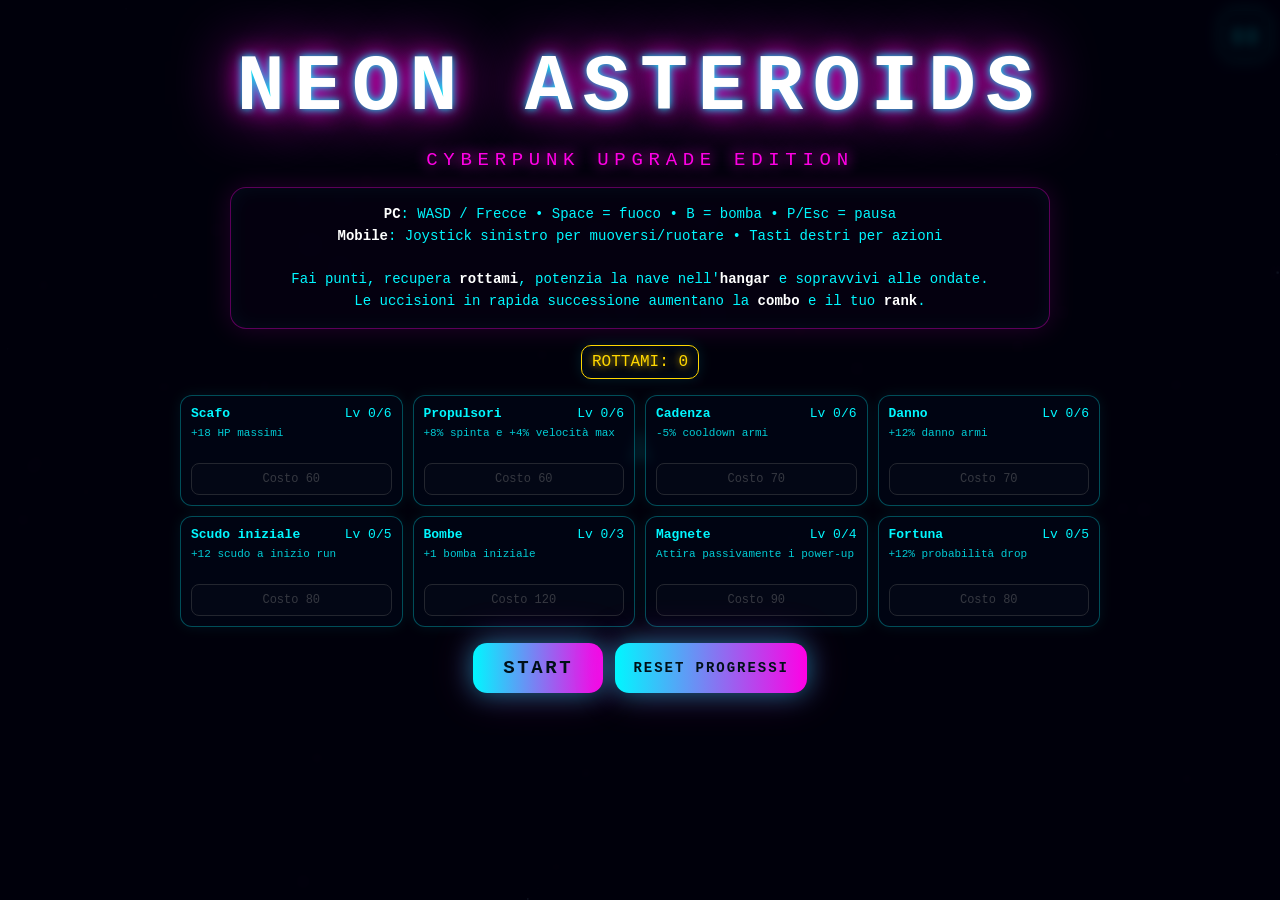
==== commit a36b8993: "Update asteroid.html" ====
--- a/giochi/asteroid/asteroid.html
+++ b/giochi/asteroid/asteroid.html
@@ -34,13 +34,13 @@
   user-select:none;
   -webkit-user-select:none;
   -webkit-tap-highlight-color:transparent;
+  touch-action: none; /* Previene zoom/scroll su mobile */
 }
 
 #game{
   position:fixed;
   inset:0;
   display:block;
-  touch-action:none;
   z-index:0;
 }
 
@@ -60,6 +60,7 @@
   mix-blend-mode:overlay;
 }
 
+/* HUD */
 #hud{
   position:fixed;
   top:10px;
@@ -98,9 +99,7 @@
   letter-spacing:.14em;
 }
 
-#hpWrap{
-  min-width:190px;
-}
+#hpWrap{ min-width:190px; }
 
 #hpBar,#shieldBar{
   width:100%;
@@ -143,15 +142,17 @@
   flex-wrap:wrap;
 }
 
+#comboBox{
+  width:105px;
+}
 #comboBar{
-  width:105px;
+  width:100%;
   height:5px;
   border:1px solid var(--pink);
   border-radius:5px;
   overflow:hidden;
   margin-top:5px;
 }
-
 #comboFill{
   height:100%;
   width:0%;
@@ -189,6 +190,7 @@
   box-shadow:0 0 16px rgba(0,247,255,.22), inset 0 0 14px rgba(0,247,255,.08);
 }
 
+/* OVERLAYS */
 .overlay{
   position:fixed;
   inset:0;
@@ -205,9 +207,7 @@
   backdrop-filter:blur(6px);
 }
 
-.hidden{
-  display:none !important;
-}
+.hidden{ display:none !important; }
 
 .title{
   margin-top:2vh;
@@ -239,10 +239,7 @@
   line-height:1.55;
   font-size:14px;
 }
-
-.panel b{
-  color:#fff;
-}
+.panel b{ color:#fff; }
 
 .btn{
   pointer-events:auto;
@@ -259,15 +256,8 @@
   box-shadow:0 0 26px rgba(0,247,255,.45), 0 0 42px rgba(255,0,229,.25);
   text-transform:uppercase;
 }
-
-.btn:active{
-  transform:scale(.96);
-}
-
-.btn.small{
-  font-size:14px;
-  padding:10px 18px;
-}
+.btn:active{ transform:scale(.96); }
+.btn.small{ font-size:14px; padding:10px 18px; }
 
 .scrap{
   border-color:var(--gold);
@@ -319,7 +309,6 @@
   font:inherit;
   font-size:12px;
 }
-
 .upg-btn.disabled{
   opacity:.35;
   cursor:not-allowed;
@@ -336,68 +325,127 @@
   margin-bottom:3vh;
 }
 
+/* CONTROLLI MOBILE OTTIMIZZATI */
 #touch{
   position:fixed;
   left:0;
   right:0;
   bottom:0;
+  top:0; /* Occupa tutto lo schermo per catturare i tocchi ovunque */
   z-index:30;
-  display:none;
+  display:none; /* Mostrato via JS se touch */
   justify-content:space-between;
   align-items:flex-end;
-  padding:18px;
-  pointer-events:none;
-}
-
-.cluster{
-  display:flex;
-  gap:14px;
-  pointer-events:auto;
-}
-
-.tbtn{
-  width:76px;
-  height:76px;
-  border-radius:22px;
-  display:flex;
-  align-items:center;
-  justify-content:center;
-  font-size:30px;
-  color:var(--neon);
-  background:rgba(0,16,36,.38);
-  border:2px solid rgba(0,247,255,.55);
-  box-shadow:0 0 18px rgba(0,247,255,.16), inset 0 0 18px rgba(0,247,255,.07);
-  touch-action:none;
-  pointer-events:auto;
-}
-
-.tbtn.on{
-  background:rgba(0,247,255,.22);
-  box-shadow:0 0 30px rgba(0,247,255,.45);
-}
-
-#btnFire{
-  border-color:var(--pink);
-  color:var(--pink);
-  box-shadow:0 0 18px rgba(255,0,229,.18), inset 0 0 18px rgba(255,0,229,.08);
-}
-
-#btnBomb{
-  border-color:var(--gold);
-  color:var(--gold);
-  box-shadow:0 0 18px rgba(255,215,0,.18), inset 0 0 18px rgba(255,215,0,.08);
+  padding:20px;
+  pointer-events:none; /* Lascia passare i click agli elementi sotto se non sui controlli */
+}
+
+/* ZONA JOYSTICK SINISTRA */
+.joy-zone {
+  position: absolute;
+  bottom: 40px;
+  left: 40px;
+  width: 160px;
+  height: 160px;
+  pointer-events: auto;
+}
+
+.joy-base {
+  width: 100%;
+  height: 100%;
+  border-radius: 50%;
+  background: rgba(0, 16, 36, 0.3);
+  border: 2px solid rgba(0, 247, 255, 0.3);
+  box-shadow: 0 0 20px rgba(0, 247, 255, 0.1);
+  position: relative;
+  display: flex;
+  align-items: center;
+  justify-content: center;
+}
+
+.joy-stick {
+  width: 60px;
+  height: 60px;
+  border-radius: 50%;
+  background: rgba(0, 247, 255, 0.2);
+  border: 2px solid var(--neon);
+  box-shadow: 0 0 15px var(--neon);
+  position: absolute;
+  transform: translate(0, 0);
+  transition: transform 0.1s;
+}
+
+.joy-stick.active {
+  background: rgba(0, 247, 255, 0.5);
+  box-shadow: 0 0 25px var(--neon);
+}
+
+/* ZONA PULSANTI DESTRA */
+.action-zone {
+  position: absolute;
+  bottom: 40px;
+  right: 40px;
+  display: flex;
+  gap: 20px;
+  pointer-events: auto;
+  align-items: flex-end;
+}
+
+.act-btn {
+  width: 80px;
+  height: 80px;
+  border-radius: 50%;
+  display: flex;
+  align-items: center;
+  justify-content: center;
+  font-size: 28px;
+  background: rgba(0, 16, 36, 0.4);
+  border: 2px solid;
+  box-shadow: 0 0 15px rgba(0,0,0,0.5);
+  touch-action: none;
+  user-select: none;
+}
+
+.act-btn.fire {
+  border-color: var(--pink);
+  color: var(--pink);
+  box-shadow: 0 0 18px rgba(255,0,229,.2);
+  width: 90px;
+  height: 90px;
+  font-size: 32px;
+}
+
+.act-btn.bomb {
+  border-color: var(--gold);
+  color: var(--gold);
+  box-shadow: 0 0 18px rgba(255,215,0,.2);
+  width: 70px;
+  height: 70px;
+  font-size: 24px;
+}
+
+.act-btn:active, .act-btn.pressed {
+  transform: scale(0.95);
+  background: rgba(255,255,255,0.1);
 }
 
 @media (pointer:coarse), (hover:none){
-  #touch{ display:flex; }
+  #touch{ display:block; }
 }
 
 @media (max-width:700px){
   #hud{ font-size:11px; right:64px; }
   .panel{ font-size:12px; }
   #hpWrap{ min-width:145px; }
-  .tbtn{ width:66px; height:66px; font-size:26px; }
   #rank{ font-size:34px; top:60px; }
+  
+  /* Adatta joystick su schermi piccoli */
+  .joy-zone { bottom: 20px; left: 20px; width: 130px; height: 130px; }
+  .joy-stick { width: 50px; height: 50px; }
+  
+  .action-zone { bottom: 20px; right: 20px; gap: 15px; }
+  .act-btn.fire { width: 75px; height: 75px; }
+  .act-btn.bomb { width: 60px; height: 60px; }
 }
 </style>
 </head>
@@ -438,25 +486,30 @@
 
 <button id="btnPause">❚❚</button>
 
+<!-- CONTROLLI TOUCH MODERNI -->
 <div id="touch">
-  <div class="cluster">
-    <button class="tbtn" id="btnLeft">◀</button>
-    <button class="tbtn" id="btnRight">▶</button>
+  <!-- Joystick Sinistro -->
+  <div class="joy-zone" id="joyZone">
+    <div class="joy-base">
+      <div class="joy-stick" id="joyStick"></div>
+    </div>
   </div>
-  <div class="cluster">
-    <button class="tbtn" id="btnThrust">▲</button>
-    <button class="tbtn" id="btnFire">✦</button>
-    <button class="tbtn" id="btnBomb">✸</button>
+
+  <!-- Pulsanti Destri -->
+  <div class="action-zone">
+    <div class="act-btn bomb" id="btnBomb">✸</div>
+    <div class="act-btn fire" id="btnFire"></div>
   </div>
 </div>
 
+<!-- MENU PRINCIPALE -->
 <div id="menu" class="overlay">
   <div class="title">NEON ASTEROIDS</div>
   <div class="subtitle">CYBERPUNK UPGRADE EDITION</div>
 
   <div class="panel">
     <b>PC</b>: WASD / Frecce • Space = fuoco • B = bomba • P/Esc = pausa<br>
-    <b>Mobile</b>: tasti touch a schermo<br><br>
+    <b>Mobile</b>: Joystick sinistro per muoversi/ruotare • Tasti destri per azioni<br><br>
     Fai punti, recupera <b>rottami</b>, potenzia la nave nell'<b>hangar</b> e sopravvivi alle ondate.<br>
     Le uccisioni in rapida successione aumentano la <b>combo</b> e il tuo <b>rank</b>.
   </div>
@@ -470,6 +523,7 @@
   </div>
 </div>
 
+<!-- GAME OVER -->
 <div id="gameover" class="overlay hidden">
   <div class="title">GAME OVER</div>
   <div class="panel">
@@ -497,37 +551,26 @@
 "use strict";
 
 /* ==========================================================
-   DOM
+   DOM & SETUP
 ========================================================== */
 const el = id => document.getElementById(id);
-
 const canvas = el("game");
 const ctx = canvas.getContext("2d", { alpha:false });
 
-const scoreEl = el("score");
-const waveEl = el("wave");
-const highEl = el("high");
-const comboEl = el("combo");
-const comboFill = el("comboFill");
-const rankEl = el("rank");
-
-const hpFill = el("hpFill");
-const shieldFill = el("shieldFill");
-const weaponEl = el("weapon");
-const bombsEl = el("bombs");
-const livesEl = el("lives");
-
-const hud = el("hud");
-const menu = el("menu");
-const gameover = el("gameover");
-const pauseOverlay = el("pauseOverlay");
-
-const finalScore = el("finalScore");
-const finalHigh = el("finalHigh");
-const finalScrap = el("finalScrap");
-
-const scrapEl = el("scrap");
-const shopEl = el("shop");
+// HUD Elements
+const scoreEl = el("score"), waveEl = el("wave"), highEl = el("high");
+const comboEl = el("combo"), comboFill = el("comboFill"), rankEl = el("rank");
+const hpFill = el("hpFill"), shieldFill = el("shieldFill");
+const weaponEl = el("weapon"), bombsEl = el("bombs"), livesEl = el("lives");
+const hud = el("hud"), menu = el("menu"), gameover = el("gameover"), pauseOverlay = el("pauseOverlay");
+const finalScore = el("finalScore"), finalHigh = el("finalHigh"), finalScrap = el("finalScrap");
+const scrapEl = el("scrap"), shopEl = el("shop");
+
+// Touch Controls
+const joyZone = el("joyZone");
+const joyStick = el("joyStick");
+const btnFire = el("btnFire");
+const btnBomb = el("btnBomb");
 
 let W = 0, H = 0, DPR = 1;
 
@@ -547,28 +590,21 @@
 window.addEventListener("resize", resize);
 
 /* ==========================================================
-   UTILS
+   UTILS & MATH
 ========================================================== */
 const TAU = Math.PI * 2;
 const rand = (a = 1, b) => b === undefined ? Math.random() * a : a + Math.random() * (b - a);
 const randInt = (a, b) => Math.floor(rand(a, b + 1));
 const clamp = (v, a, b) => v < a ? a : v > b ? b : v;
-const dist2 = (ax, ay, bx, by) => {
-  const dx = ax - bx, dy = ay - by;
-  return dx * dx + dy * dy;
-};
+const dist2 = (ax, ay, bx, by) => { const dx = ax - bx, dy = ay - by; return dx * dx + dy * dy; };
 const angTo = (ax, ay, bx, by) => Math.atan2(by - ay, bx - ax);
 
 let screenShake = 0;
-function addShake(v){
-  screenShake = Math.min(42, screenShake + v);
-}
+function addShake(v){ screenShake = Math.min(42, screenShake + v); }
 
 function wrap(o, m = 40){
-  if(o.x < -m) o.x = W + m;
-  else if(o.x > W + m) o.x = -m;
-  if(o.y < -m) o.y = H + m;
-  else if(o.y > H + m) o.y = -m;
+  if(o.x < -m) o.x = W + m; else if(o.x > W + m) o.x = -m;
+  if(o.y < -m) o.y = H + m; else if(o.y > H + m) o.y = -m;
 }
 
 function makeVerts(radius = 1, n = 8, irregular = 0.22){
@@ -581,6 +617,7 @@
   return arr;
 }
 
+// Forme geometriche per nemici distinti
 const SHAPES = {
   dart:[[12,0],[-7,-6],[-3,0],[-7,6]],
   drone:[[0,-9],[9,0],[0,9],[-9,0]],
@@ -602,63 +639,48 @@
 function tracePolyScaled(pts, s){
   ctx.beginPath();
   ctx.moveTo(pts[0][0] * s, pts[0][1] * s);
-  for(let i = 1; i < pts.length; i++){
-    ctx.lineTo(pts[i][0] * s, pts[i][1] * s);
-  }
+  for(let i = 1; i < pts.length; i++) ctx.lineTo(pts[i][0] * s, pts[i][1] * s);
   ctx.closePath();
 }
 
 function traceShape(shape, r){
   ctx.beginPath();
   ctx.moveTo(shape[0].x * r, shape[0].y * r);
-  for(let i = 1; i < shape.length; i++){
-    ctx.lineTo(shape[i].x * r, shape[i].y * r);
-  }
+  for(let i = 1; i < shape.length; i++) ctx.lineTo(shape[i].x * r, shape[i].y * r);
   ctx.closePath();
 }
 
 function glowFillStroke(fill = 0.12, stroke = 0.95){
-  ctx.globalAlpha = fill;
-  ctx.fill();
-  ctx.globalAlpha = stroke;
-  ctx.stroke();
+  ctx.globalAlpha = fill; ctx.fill();
+  ctx.globalAlpha = stroke; ctx.stroke();
 }
 
 /* ==========================================================
-   DATA-DRIVEN DATABASES
+   DATA DATABASES (ENEMIES, WEAPONS, POWERUPS)
 ========================================================== */
 const ENEMIES = [
   { id:"rock_small", name:"Rock Small", behavior:"asteroid", gfx:"asteroid", radius:13, hp:1.2, speed:72, score:20, color:"#9aa7ff", weight:14, minWave:1, verts:7, irreg:0.34, spin:1.2 },
   { id:"rock_medium", name:"Rock Medium", behavior:"asteroid", gfx:"asteroid", radius:26, hp:3.6, speed:47, score:50, color:"#8f9dff", weight:12, minWave:1, verts:9, irreg:0.30, spin:0.8, splitInto:"rock_small", splitCount:2 },
   { id:"rock_large", name:"Rock Large", behavior:"asteroid", gfx:"asteroid", radius:40, hp:7.5, speed:30, score:100, color:"#7f8cff", weight:8, minWave:1, verts:11, irreg:0.26, spin:0.55, splitInto:"rock_medium", splitCount:2 },
-
   { id:"crystal_shard", name:"Crystal Shard", behavior:"asteroid", gfx:"crystal", radius:12, hp:1.6, speed:122, score:35, color:"#00fff2", weight:10, minWave:2, verts:5, irreg:0.14, spin:3.1 },
   { id:"metal_asteroid", name:"Metal Asteroid", behavior:"asteroid", gfx:"metal", radius:34, hp:14, speed:24, score:160, color:"#b8c6e2", weight:6, minWave:4, verts:8, irreg:0.18, spin:0.4 },
   { id:"plasma_asteroid", name:"Plasma Asteroid", behavior:"asteroid", gfx:"plasma", radius:24, hp:6.2, speed:58, score:110, color:"#ff00e5", weight:7, minWave:5, verts:8, irreg:0.24, spin:1.4, deathBullets:6 },
-
-  { id:"swarm_mite", name:"Swarm Mite", behavior:"chaser", gfx:"dart", radius:9, hp:1, speed:168, score:15, color:"#aaff00", weight:14, minWave:2, verts:4, irreg:0.12 },
-  { id:"drone", name:"Cyber Drone", behavior:"chaser", gfx:"drone", radius:13, hp:3.6, speed:116, score:45, color:"#00ff88", weight:10, minWave:3, verts:5, irreg:0.16 },
-
-  { id:"interceptor", name:"Interceptor", behavior:"shooter", gfx:"interceptor", radius:16, hp:6, speed:96, score:90, color:"#00e5ff", weight:9, minWave:3, verts:5, irreg:0.14, shootCd:1.7, bullet:{ spd:275, r:4, dmg:10, life:3, color:"#00e5ff" } },
-  { id:"gunship", name:"Neon Gunship", behavior:"shooter", gfx:"gunship", radius:22, hp:12, speed:52, score:140, color:"#ff9d00", weight:7, minWave:5, verts:6, irreg:0.16, shootCd:1.25, bullet:{ spd:245, r:5, dmg:12, life:3.4, color:"#ff9d00" } },
-
-  { id:"sniper", name:"Rail Sniper", behavior:"sniper", gfx:"sniper", radius:15, hp:5, speed:76, score:150, color:"#ff2244", weight:7, minWave:6, verts:4, irreg:0.12, shootCd:2.35, bullet:{ spd:650, r:3, dmg:18, life:2, color:"#ff2244" } },
-  { id:"bomber", name:"Void Bomber", behavior:"bomber", gfx:"bomber", radius:24, hp:9, speed:48, score:160, color:"#ff5e00", weight:7, minWave:6, verts:7, irreg:0.18, shootCd:2.2 },
-
+  { id:"swarm_mite", name:"Swarm Mite", behavior:"chaser", gfx:"dart", radius:9, hp:1, speed:168, score:15, color:"#aaff00", weight:14, minWave:2 },
+  { id:"drone", name:"Cyber Drone", behavior:"chaser", gfx:"drone", radius:13, hp:3.6, speed:116, score:45, color:"#00ff88", weight:10, minWave:3 },
+  { id:"interceptor", name:"Interceptor", behavior:"shooter", gfx:"interceptor", radius:16, hp:6, speed:96, score:90, color:"#00e5ff", weight:9, minWave:3, shootCd:1.7, bullet:{ spd:275, r:4, dmg:10, life:3, color:"#00e5ff" } },
+  { id:"gunship", name:"Neon Gunship", behavior:"shooter", gfx:"gunship", radius:22, hp:12, speed:52, score:140, color:"#ff9d00", weight:7, minWave:5, shootCd:1.25, bullet:{ spd:245, r:5, dmg:12, life:3.4, color:"#ff9d00" } },
+  { id:"sniper", name:"Rail Sniper", behavior:"sniper", gfx:"sniper", radius:15, hp:5, speed:76, score:150, color:"#ff2244", weight:7, minWave:6, shootCd:2.35, bullet:{ spd:650, r:3, dmg:18, life:2, color:"#ff2244" } },
+  { id:"bomber", name:"Void Bomber", behavior:"bomber", gfx:"bomber", radius:24, hp:9, speed:48, score:160, color:"#ff5e00", weight:7, minWave:6, shootCd:2.2 },
   { id:"splitter", name:"Splitter Core", behavior:"asteroid", gfx:"splitter", radius:20, hp:7, speed:66, score:130, color:"#7dff00", weight:8, minWave:4, verts:8, irreg:0.22, spin:1.1, splitInto:"swarm_mite", splitCount:3 },
-  { id:"orbiter", name:"Orbiter", behavior:"orbit", gfx:"orbiter", radius:15, hp:7, speed:126, score:140, color:"#00ffcc", weight:8, minWave:5, verts:5, irreg:0.14, shootCd:1.8, bullet:{ spd:305, r:4, dmg:10, life:3, color:"#00ffcc" } },
-
-  { id:"shield_drone", name:"Shield Drone", behavior:"chaser", gfx:"shield", radius:18, hp:7, shield:8, speed:86, score:180, color:"#00aaff", weight:6, minWave:7, verts:6, irreg:0.14 },
-  { id:"teleporter", name:"Phase Teleporter", behavior:"teleporter", gfx:"teleporter", radius:14, hp:6, speed:0, score:190, color:"#d400ff", weight:6, minWave:8, verts:4, irreg:0.12, shootCd:1.5, bullet:{ spd:325, r:4, dmg:12, life:3, color:"#d400ff" } },
-
-  { id:"dasher", name:"Dash Blade", behavior:"dasher", gfx:"dasher", radius:14, hp:6, speed:112, dashSpeed:490, score:170, color:"#ff0066", weight:7, minWave:7, verts:4, irreg:0.1 },
-  { id:"weaver", name:"Wave Weaver", behavior:"weaver", gfx:"weaver", radius:15, hp:7, speed:106, score:180, color:"#7c4dff", weight:7, minWave:8, verts:5, irreg:0.14, shootCd:1.7, bullet:{ spd:295, r:4, dmg:11, life:3, color:"#7c4dff" } },
-
-  { id:"mine_layer", name:"Mine Layer", behavior:"bomber", gfx:"minelayer", radius:20, hp:10, speed:42, score:200, color:"#ffd700", weight:6, minWave:9, verts:7, irreg:0.18, shootCd:1.6 },
-  { id:"turret_sentinel", name:"Turret Sentinel", behavior:"turret", gfx:"turret", radius:26, hp:18, speed:18, score:240, color:"#ff4dff", weight:5, minWave:10, verts:8, irreg:0.16, shootCd:2.6, radialCount:10 },
-
-  { id:"carrier", name:"Swarm Carrier", behavior:"carrier", gfx:"carrier", radius:34, hp:26, speed:32, score:320, color:"#00ff5e", weight:4, minWave:11, verts:9, irreg:0.16, spawn:"swarm_mite", spawnCd:3.5 },
-  { id:"boss_dreadnought", name:"Dreadnought", behavior:"boss", gfx:"boss", radius:56, hp:260, speed:38, score:2500, color:"#ff003c", weight:1, minWave:5, verts:12, irreg:0.12, boss:true }
+  { id:"orbiter", name:"Orbiter", behavior:"orbit", gfx:"orbiter", radius:15, hp:7, speed:126, score:140, color:"#00ffcc", weight:8, minWave:5, shootCd:1.8, bullet:{ spd:305, r:4, dmg:10, life:3, color:"#00ffcc" } },
+  { id:"shield_drone", name:"Shield Drone", behavior:"chaser", gfx:"shield", radius:18, hp:7, shield:8, speed:86, score:180, color:"#00aaff", weight:6, minWave:7 },
+  { id:"teleporter", name:"Phase Teleporter", behavior:"teleporter", gfx:"teleporter", radius:14, hp:6, speed:0, score:190, color:"#d400ff", weight:6, minWave:8, shootCd:1.5, bullet:{ spd:325, r:4, dmg:12, life:3, color:"#d400ff" } },
+  { id:"dasher", name:"Dash Blade", behavior:"dasher", gfx:"dasher", radius:14, hp:6, speed:112, dashSpeed:490, score:170, color:"#ff0066", weight:7, minWave:7 },
+  { id:"weaver", name:"Wave Weaver", behavior:"weaver", gfx:"weaver", radius:15, hp:7, speed:106, score:180, color:"#7c4dff", weight:7, minWave:8, shootCd:1.7, bullet:{ spd:295, r:4, dmg:11, life:3, color:"#7c4dff" } },
+  { id:"mine_layer", name:"Mine Layer", behavior:"bomber", gfx:"minelayer", radius:20, hp:10, speed:42, score:200, color:"#ffd700", weight:6, minWave:9, shootCd:1.6 },
+  { id:"turret_sentinel", name:"Turret Sentinel", behavior:"turret", gfx:"turret", radius:26, hp:18, speed:18, score:240, color:"#ff4dff", weight:5, minWave:10, shootCd:2.6, radialCount:10 },
+  { id:"carrier", name:"Swarm Carrier", behavior:"carrier", gfx:"carrier", radius:34, hp:26, speed:32, score:320, color:"#00ff5e", weight:4, minWave:11, spawn:"swarm_mite", spawnCd:3.5 },
+  { id:"boss_dreadnought", name:"Dreadnought", behavior:"boss", gfx:"boss", radius:56, hp:260, speed:38, score:2500, color:"#ff003c", weight:1, minWave:5, boss:true }
 ];
 
 const WEAPONS = [
@@ -667,19 +689,16 @@
   { id:"triple", name:"Triple", color:"#7dff00", cd:0.26, dmg:1, spd:620, life:1.0, r:3, count:3, spread:0.16 },
   { id:"quad", name:"Quad", color:"#ffe600", cd:0.28, dmg:1, spd:640, life:1.0, r:3, count:4, spread:0.14 },
   { id:"penta", name:"Penta", color:"#ff9d00", cd:0.32, dmg:1, spd:620, life:1.0, r:3, count:5, spread:0.18 },
-
   { id:"shotgun", name:"Shotgun", color:"#ff4d00", cd:0.64, dmg:0.7, spd:560, life:0.55, r:2.5, count:8, spread:0.42, pattern:"random" },
   { id:"minigun", name:"Minigun", color:"#ff00e5", cd:0.07, dmg:0.35, spd:700, life:0.8, r:2, count:1, spread:0.12, pattern:"random" },
   { id:"railgun", name:"Railgun", color:"#00e5ff", cd:0.80, dmg:5, spd:1200, life:0.9, r:2.5, pierce:5 },
   { id:"plasma", name:"Plasma", color:"#a900ff", cd:0.70, dmg:4, spd:360, life:1.6, r:8, pierce:1 },
   { id:"homing", name:"Homing", color:"#ff0066", cd:0.50, dmg:2, spd:420, life:2.2, r:3.5, count:2, spread:0.4, homing:3.6 },
-
   { id:"wave", name:"Wave", color:"#00ffcc", cd:0.30, dmg:1.2, spd:520, life:1.3, r:3, count:2, spread:0.10, sine:26, freq:10 },
   { id:"spiral", name:"Spiral", color:"#ff00ff", cd:0.12, dmg:0.8, spd:500, life:1.2, r:3, count:2, pattern:"spiral" },
   { id:"laser", name:"Laser", color:"#ff2222", cd:0.16, dmg:0.8, spd:1000, life:0.7, r:2, pierce:2 },
   { id:"nova", name:"Nova", color:"#ffd700", cd:0.90, dmg:2, spd:420, life:1.1, r:4, count:14, pattern:"radial" },
   { id:"orbital", name:"Orbital", color:"#00aaff", cd:1.10, dmg:1.5, spd:0, life:3, r:5, count:3, pattern:"orbit" },
-
   { id:"boomerang", name:"Boomerang", color:"#7c4dff", cd:0.70, dmg:2.5, spd:480, life:1.6, r:5, count:1, pattern:"boomerang", pierce:3 },
   { id:"missile", name:"Missile", color:"#ff5e00", cd:0.85, dmg:4, spd:380, life:2.5, r:4, count:2, spread:0.2, homing:5, accel:300 },
   { id:"flame", name:"Flame", color:"#ff7300", cd:0.05, dmg:0.22, spd:320, life:0.35, r:4, count:2, spread:0.5, pattern:"random" },
@@ -698,7 +717,6 @@
   { id:"wpn_plasma", name:"Plasma", kind:"weapon", weapon:"plasma", color:"#a900ff", glyph:"W", weight:6, minWave:5, duration:12 },
   { id:"wpn_nova", name:"Nova", kind:"weapon", weapon:"nova", color:"#ffd700", glyph:"W", weight:5, minWave:6, duration:12 },
   { id:"wpn_spiral", name:"Spiral", kind:"weapon", weapon:"spiral", color:"#ff00ff", glyph:"W", weight:6, minWave:5, duration:12 },
-
   { id:"rapid", name:"Rapid Fire", kind:"buff", buff:"rapid", duration:8, color:"#ffe600", glyph:"R", weight:9, minWave:1 },
   { id:"damage", name:"Damage Amp", kind:"buff", buff:"damage", duration:8, color:"#ff4d00", glyph:"D", weight:8, minWave:2 },
   { id:"speed", name:"Thruster OC", kind:"buff", buff:"speed", duration:8, color:"#00ffcc", glyph:"S", weight:8, minWave:1 },
@@ -708,27 +726,19 @@
   { id:"slow", name:"Time Distortion", kind:"buff", buff:"slow", duration:6, color:"#7c4dff", glyph:"T", weight:6, minWave:4 },
   { id:"ghost", name:"Phase Ghost", kind:"buff", buff:"ghost", duration:5, color:"#d400ff", glyph:"G", weight:5, minWave:5 },
   { id:"overdrive", name:"Overdrive", kind:"buff", buff:"overdrive", duration:6, color:"#ff003c", glyph:"O", weight:5, minWave:5 },
-
   { id:"repair", name:"Repair Nanites", kind:"repair", value:35, color:"#00ff66", glyph:"+", weight:9, minWave:1 },
   { id:"bomb", name:"Nova Bomb", kind:"bomb", value:1, color:"#ffd700", glyph:"B", weight:7, minWave:1 },
   { id:"life", name:"Extra Life", kind:"life", value:1, color:"#ff5ea8", glyph:"♥", weight:3, minWave:3 }
 ];
 
-const ENEMY_MAP = new Map();
-const WEAPON_MAP = new Map();
-const POWERUP_MAP = new Map();
-
-ENEMIES.forEach(d => {
-  if(d.verts) d.shape = makeVerts(1, d.verts, d.irreg || 0.22);
-  ENEMY_MAP.set(d.id, d);
-});
+const ENEMY_MAP = new Map(), WEAPON_MAP = new Map(), POWERUP_MAP = new Map();
+ENEMIES.forEach(d => { if(d.verts) d.shape = makeVerts(1, d.verts, d.irreg || 0.22); ENEMY_MAP.set(d.id, d); });
 WEAPONS.forEach(d => WEAPON_MAP.set(d.id, d));
 POWERUPS.forEach(d => POWERUP_MAP.set(d.id, d));
-
 const WEAPON_IDS = WEAPONS.filter(w => w.id !== "blaster").map(w => w.id);
 
 /* ==========================================================
-   META PROGRESSION / UPGRADES
+   META PROGRESSION
 ========================================================== */
 const UPGRADE_DEFS = [
   { id:"hull", name:"Scafo", desc:"+18 HP massimi", max:6, base:60 },
@@ -741,2246 +751,581 @@
   { id:"luck", name:"Fortuna", desc:"+12% probabilità drop", max:5, base:80 }
 ];
 
-const META_DEFAULT = {
-  scrap:0,
-  high:0,
-  up:{
-    hull:0,
-    thrust:0,
-    rate:0,
-    damage:0,
-    shield:0,
-    bomb:0,
-    magnet:0,
-    luck:0
-  }
-};
+const META_DEFAULT = { scrap:0, high:0, up:{ hull:0, thrust:0, rate:0, damage:0, shield:0, bomb:0, magnet:0, luck:0 } };
+let meta = loadMeta();
+let high = meta.high;
 
 function loadMeta(){
   const base = JSON.parse(JSON.stringify(META_DEFAULT));
-  try{
-    const raw = localStorage.getItem("neon_asteroids_meta_v2");
-    if(raw){
-      const obj = JSON.parse(raw);
-      base.scrap = obj.scrap || 0;
-      base.high = obj.high || 0;
-      base.up = Object.assign(base.up, obj.up || {});
-    }
-  }catch(e){}
+  try{ const raw = localStorage.getItem("neon_asteroids_meta_v2"); if(raw){ const obj = JSON.parse(raw); base.scrap = obj.scrap||0; base.high = obj.high||0; base.up = Object.assign(base.up, obj.up||{}); } }catch(e){}
   return base;
 }
-
-let meta = loadMeta();
-let high = meta.high;
-
-function saveMeta(){
-  try{
-    meta.high = high;
-    localStorage.setItem("neon_asteroids_meta_v2", JSON.stringify(meta));
-  }catch(e){}
-}
-
-function upCost(def, lvl){
-  return Math.floor(def.base * Math.pow(1.55, lvl));
-}
-
+function saveMeta(){ try{ meta.high = high; localStorage.setItem("neon_asteroids_meta_v2", JSON.stringify(meta)); }catch(e){} }
+function upCost(def, lvl){ return Math.floor(def.base * Math.pow(1.55, lvl)); }
 function buyUpgrade(id){
-  const def = UPGRADE_DEFS.find(d => d.id === id);
-  if(!def) return;
-
-  const lvl = meta.up[id] || 0;
-  if(lvl >= def.max) return;
-
-  const cost = upCost(def, lvl);
-  if(meta.scrap < cost) return;
-
-  meta.scrap -= cost;
-  meta.up[id] = lvl + 1;
-  saveMeta();
-  renderShop();
-}
-
+  const def = UPGRADE_DEFS.find(d => d.id === id); if(!def) return;
+  const lvl = meta.up[id] || 0; if(lvl >= def.max) return;
+  const cost = upCost(def, lvl); if(meta.scrap < cost) return;
+  meta.scrap -= cost; meta.up[id] = lvl + 1; saveMeta(); renderShop();
+}
 function renderShop(){
-  scrapEl.textContent = meta.scrap;
-  shopEl.innerHTML = "";
-
+  scrapEl.textContent = meta.scrap; shopEl.innerHTML = "";
   UPGRADE_DEFS.forEach(def => {
-    const lvl = meta.up[def.id] || 0;
-    const maxed = lvl >= def.max;
-    const cost = upCost(def, lvl);
-    const can = !maxed && meta.scrap >= cost;
-
-    const div = document.createElement("div");
-    div.className = "upg";
-    div.innerHTML = `
-      <div class="upg-head"><b>${def.name}</b><span>Lv ${lvl}/${def.max}</span></div>
-      <div class="upg-desc">${def.desc}</div>
-      <button class="upg-btn ${can ? "" : "disabled"}" ${can ? "" : "disabled"}>
-        ${maxed ? "MAX" : "Costo " + cost}
-      </button>
-    `;
-
-    const btn = div.querySelector("button");
-    if(can) btn.addEventListener("click", () => buyUpgrade(def.id));
+    const lvl = meta.up[def.id] || 0; const maxed = lvl >= def.max; const cost = upCost(def, lvl); const can = !maxed && meta.scrap >= cost;
+    const div = document.createElement("div"); div.className = "upg";
+    div.innerHTML = `<div class="upg-head"><b>${def.name}</b><span>Lv ${lvl}/${def.max}</span></div><div class="upg-desc">${def.desc}</div><button class="upg-btn ${can?"":"disabled"}" ${can?"":"disabled"}>${maxed?"MAX":"Costo "+cost}</button>`;
+    const btn = div.querySelector("button"); if(can) btn.addEventListener("click", () => buyUpgrade(def.id));
     shopEl.appendChild(div);
   });
 }
-
 function applyMetaToPlayer(){
   const u = meta.up;
-  player.maxHp = 100 + (u.hull || 0) * 18;
-  player.startShield = Math.min(100, (u.shield || 0) * 12);
-  player.baseCdMult = Math.pow(0.95, u.rate || 0);
-  player.baseDmgMult = 1 + (u.damage || 0) * 0.12;
-  player.thrustMult = 1 + (u.thrust || 0) * 0.08;
-  player.maxSpeedMult = 1 + (u.thrust || 0) * 0.04;
-  player.luck = 1 + (u.luck || 0) * 0.12;
-  player.passiveMagnet = (u.magnet || 0) > 0 ? 70 + (u.magnet || 0) * 45 : 0;
+  player.maxHp = 100 + (u.hull||0)*18;
+  player.startShield = Math.min(100, (u.shield||0)*12);
+  player.baseCdMult = Math.pow(0.95, u.rate||0);
+  player.baseDmgMult = 1 + (u.damage||0)*0.12;
+  player.thrustMult = 1 + (u.thrust||0)*0.08;
+  player.maxSpeedMult = 1 + (u.thrust||0)*0.04;
+  player.luck = 1 + (u.luck||0)*0.12;
+  player.passiveMagnet = (u.magnet||0)>0 ? 70+(u.magnet||0)*45 : 0;
 }
 
 /* ==========================================================
-   GAME STATE
+   GAME STATE & PLAYER
 ========================================================== */
 const STATE = { MENU:0, PLAY:1, OVER:2, PAUSE:3 };
 let state = STATE.MENU;
-
-let score = 0;
-let wave = 1;
-let spawnQueue = 0;
-let spawnTimer = 0;
-let betweenWaves = 0;
-
-let flash = 0;
-let hudT = 0;
-
-const bullets = [];
-const eBullets = [];
-const enemies = [];
-const powerups = [];
-const particles = [];
-const texts = [];
+let score = 0, wave = 1, spawnQueue = 0, spawnTimer = 0, betweenWaves = 0, flash = 0, hudT = 0;
+
+const bullets=[], eBullets=[], enemies=[], powerups=[], particles=[], texts=[];
 let stars = [];
 
-const keys = {
-  left:false,
-  right:false,
-  thrust:false,
-  fire:false
+const keys = { left:false, right:false, thrust:false, fire:false };
+
+const player = {
+  x:0, y:0, vx:0, vy:0, angle:-Math.PI/2, r:14,
+  hp:100, maxHp:100, shield:0, startShield:0, lives:3, bombs:2, inv:0,
+  weapon:"blaster", weaponTime:0, weaponLevel:1, fireCd:0, spiral:0, orbitAngle:0, thrusting:false,
+  baseCdMult:1, baseDmgMult:1, thrustMult:1, maxSpeedMult:1, luck:1, passiveMagnet:0,
+  combo:0, comboTimer:0, rank:"D", rankColor:"#9aa7ff",
+  buffs:{ rapid:0, damage:0, speed:0, magnet:0, score:0, slow:0, ghost:0, overdrive:0 }
 };
 
-const player = {
-  x:0, y:0,
-  vx:0, vy:0,
-  angle:-Math.PI/2,
-  r:14,
-  hp:100, maxHp:100,
-  shield:0,
-  startShield:0,
-  lives:3,
-  bombs:2,
-  inv:0,
-  weapon:"blaster",
-  weaponTime:0,
-  weaponLevel:1,
-  fireCd:0,
-  spiral:0,
-  orbitAngle:0,
-  thrusting:false,
-
-  baseCdMult:1,
-  baseDmgMult:1,
-  thrustMult:1,
-  maxSpeedMult:1,
-  luck:1,
-  passiveMagnet:0,
-
-  combo:0,
-  comboTimer:0,
-  rank:"D",
-  rankColor:"#9aa7ff",
-
-  buffs:{
-    rapid:0,
-    damage:0,
-    speed:0,
-    magnet:0,
-    score:0,
-    slow:0,
-    ghost:0,
-    overdrive:0
-  }
-};
-
 /* ==========================================================
-   COMBO / RANK
+   COMBO / RANK SYSTEM
 ========================================================== */
-function getComboMult(){
-  return 1 + Math.min(2.5, player.combo * 0.04);
-}
-
+function getComboMult(){ return 1 + Math.min(2.5, player.combo * 0.04); }
 function getRankForCombo(c){
-  if(c >= 60) return { name:"SSS", color:"#ff003c" };
-  if(c >= 45) return { name:"SS", color:"#ff4d00" };
-  if(c >= 30) return { name:"S", color:"#ffd700" };
-  if(c >= 20) return { name:"A", color:"#ff00e5" };
-  if(c >= 12) return { name:"B", color:"#00ccff" };
-  if(c >= 6)  return { name:"C", color:"#00ff66" };
-  return { name:"D", color:"#9aa7ff" };
-}
-
-function resetCombo(){
-  player.combo = 0;
-  player.comboTimer = 0;
-  player.rank = "D";
-  player.rankColor = "#9aa7ff";
-}
-
+  if(c>=60) return {name:"SSS",color:"#ff003c"}; if(c>=45) return {name:"SS",color:"#ff4d00"};
+  if(c>=30) return {name:"S",color:"#ffd700"}; if(c>=20) return {name:"A",color:"#ff00e5"};
+  if(c>=12) return {name:"B",color:"#00ccff"}; if(c>=6) return {name:"C",color:"#00ff66"};
+  return {name:"D",color:"#9aa7ff"};
+}
+function resetCombo(){ player.combo=0; player.comboTimer=0; player.rank="D"; player.rankColor="#9aa7ff"; }
 function setRankFromCombo(){
   const r = getRankForCombo(player.combo);
-  if(r.name !== player.rank){
-    player.rank = r.name;
-    player.rankColor = r.color;
-    addText(player.x, player.y - 54, "RANK " + r.name, r.color);
-    addShake(3);
-  }
-}
-
-function addCombo(){
-  player.combo++;
-  player.comboTimer = 3.0;
-  setRankFromCombo();
-}
+  if(r.name !== player.rank){ player.rank=r.name; player.rankColor=r.color; addText(player.x, player.y-54, "RANK "+r.name, r.color); addShake(3); }
+}
+function addCombo(){ player.combo++; player.comboTimer=3.0; setRankFromCombo(); }
 
 /* ==========================================================
-   BACKGROUND / FX
+   FX & SPAWNERS
 ========================================================== */
 function initStars(){
-  stars = [];
-  const n = Math.floor((W * H) / 9000);
-  for(let i = 0; i < n; i++){
-    stars.push({
-      x: Math.random() * W,
-      y: Math.random() * H,
-      z: rand(0.18, 1),
-      s: rand(0.6, 1.9)
-    });
-  }
-}
-
-function addText(x, y, txt, color = "#fff"){
-  if(texts.length > 22) texts.shift();
-  texts.push({ x, y, txt, color, life:1.2 });
-}
-
-function spawnExplosion(x, y, color, count = 16, speed = 180){
-  if(particles.length > 330) return;
-  for(let i = 0; i < count; i++){
-    const a = rand(TAU);
-    const s = rand(speed * 0.2, speed);
-    const life = rand(0.25, 0.72);
-    particles.push({
-      x, y,
-      vx: Math.cos(a) * s,
-      vy: Math.sin(a) * s,
-      life,
-      max: life,
-      color,
-      r: rand(1, 3.2),
-      dead:false
-    });
-  }
-}
-
+  stars=[]; const n=Math.floor((W*H)/9000);
+  for(let i=0;i<n;i++) stars.push({x:Math.random()*W, y:Math.random()*H, z:rand(0.18,1), s:rand(0.6,1.9)});
+}
+function addText(x,y,txt,color="#fff"){ if(texts.length>22)texts.shift(); texts.push({x,y,txt,color,life:1.2}); }
+function spawnExplosion(x,y,color,count=16,speed=180){
+  if(particles.length>330)return;
+  for(let i=0;i<count;i++){ const a=rand(TAU),s=rand(speed*0.2,speed),life=rand(0.25,0.72); particles.push({x,y,vx:Math.cos(a)*s,vy:Math.sin(a)*s,life,max:life,color,r:rand(1,3.2),dead:false}); }
+}
 function spawnThrustParticle(){
-  if(particles.length > 330) return;
-  const back = player.angle + Math.PI + rand(-0.25, 0.25);
-  const s = rand(80, 170);
-  const life = rand(0.12, 0.28);
-  particles.push({
-    x: player.x + Math.cos(player.angle + Math.PI) * 12,
-    y: player.y + Math.sin(player.angle + Math.PI) * 12,
-    vx: Math.cos(back) * s + player.vx * 0.2,
-    vy: Math.sin(back) * s + player.vy * 0.2,
-    life,
-    max: life,
-    color:"#ff9d00",
-    r: rand(1, 2.4),
-    dead:false
-  });
-}
+  if(particles.length>330)return;
+  const back=player.angle+Math.PI+rand(-0.25,0.25), s=rand(80,170), life=rand(0.12,0.28);
+  particles.push({x:player.x+Math.cos(player.angle+Math.PI)*12, y:player.y+Math.sin(player.angle+Math.PI)*12, vx:Math.cos(back)*s+player.vx*0.2, vy:Math.sin(back)*s+player.vy*0.2, life,max:life,color:"#ff9d00",r:rand(1,2.4),dead:false});
+}
+
+function edgeSpawn(){
+  const side=randInt(0,3);
+  if(side===0) return {x:rand(W),y:-55}; if(side===1) return {x:W+55,y:rand(H)};
+  if(side===2) return {x:rand(W),y:H+55}; return {x:-55,y:rand(H)};
+}
+function randomEnemyDef(){
+  let total=0; for(const d of ENEMIES) if(!d.boss && (d.minWave||1)<=wave) total+=d.weight;
+  if(!total) return ENEMIES[0]; let r=Math.random()*total;
+  for(const d of ENEMIES) if(!d.boss && (d.minWave||1)<=wave){ r-=d.weight; if(r<=0) return d; }
+  return ENEMIES[0];
+}
+function spawnEnemy(id,x,y){
+  const def=ENEMY_MAP.get(id); if(!def||enemies.length>=75) return null;
+  const hpScale=1+Math.max(0,wave-1)*0.085; const bossScale=def.boss?1+wave*0.05:1; const hp=def.hp*hpScale*bossScale;
+  const e={def,x,y,px:x,py:y,vx:0,vy:0,angle:rand(TAU),r:def.radius,hp,maxHp:hp,shield:(def.shield||0)*hpScale,t:rand(10),shoot:def.shootCd?rand(0.4,def.shootCd):0,tele:def.behavior==="sniper"?0:(def.behavior==="teleporter"?rand(1,2):0),dash:rand(0.6,1.6),phase:2,pattern:0,flash:0,shape:def.shape||null,dead:false,attackT:def.boss?1.2:0,attackIndex:0,bossPhase:0,charge:0,chargeAng:0,chargeX:0,chargeY:0};
+  if(def.behavior==="asteroid"||def.behavior==="bomber"||def.behavior==="turret"){ const a=rand(TAU),s=def.speed*rand(0.7,1.3); e.vx=Math.cos(a)*s; e.vy=Math.sin(a)*s; }
+  enemies.push(e); return e;
+}
+function spawnOne(){ if(enemies.length>=75)return; const def=randomEnemyDef(); const p=edgeSpawn(); spawnEnemy(def.id,p.x,p.y); }
+function randomPowerupDef(){
+  let total=0; for(const p of POWERUPS) if((p.minWave||1)<=wave) total+=p.weight;
+  if(!total) return POWERUPS[0]; let r=Math.random()*total;
+  for(const p of POWERUPS) if((p.minWave||1)<=wave){ r-=p.weight; if(r<=0) return p; }
+  return POWERUPS[0];
+}
+function spawnPowerup(x,y){ const def=randomPowerupDef(); powerups.push({x,y,vx:rand(-25,25),vy:rand(-25,25),r:13,def,t:0,life:14,dead:false}); }
+function randomWeaponId(){ return WEAPON_IDS[Math.floor(Math.random()*WEAPON_IDS.length)]||"twin"; }
 
 /* ==========================================================
-   SPAWN
-========================================================== */
-function edgeSpawn(){
-  const side = randInt(0, 3);
-  if(side === 0) return { x: rand(W), y: -55 };
-  if(side === 1) return { x: W + 55, y: rand(H) };
-  if(side === 2) return { x: rand(W), y: H + 55 };
-  return { x: -55, y: rand(H) };
-}
-
-function randomEnemyDef(){
-  let total = 0;
-  for(const d of ENEMIES){
-    if(!d.boss && (d.minWave || 1) <= wave) total += d.weight;
-  }
-  if(!total) return ENEMIES[0];
-
-  let r = Math.random() * total;
-  for(const d of ENEMIES){
-    if(!d.boss && (d.minWave || 1) <= wave){
-      r -= d.weight;
-      if(r <= 0) return d;
-    }
-  }
-  return ENEMIES[0];
-}
-
-function spawnEnemy(id, x, y){
-  const def = ENEMY_MAP.get(id);
-  if(!def) return null;
-  if(enemies.length >= 75) return null;
-
-  const hpScale = 1 + Math.max(0, wave - 1) * 0.085;
-  const bossScale = def.boss ? 1 + wave * 0.05 : 1;
-  const hp = def.hp * hpScale * bossScale;
-
-  const e = {
-    def,
-    x, y,
-    px:x, py:y,
-    vx:0, vy:0,
-    angle: rand(TAU),
-    r: def.radius,
-    hp,
-    maxHp: hp,
-    shield: (def.shield || 0) * hpScale,
-    t: rand(10),
-    shoot: def.shootCd ? rand(0.4, def.shootCd) : 0,
-    tele: def.behavior === "sniper" ? 0 : (def.behavior === "teleporter" ? rand(1, 2) : 0),
-    dash: rand(0.6, 1.6),
-    phase: 2,
-    pattern: 0,
-    flash: 0,
-    shape: def.shape || null,
-    dead:false,
-
-    attackT: def.boss ? 1.2 : 0,
-    attackIndex: 0,
-    bossPhase: 0,
-    charge: 0,
-    chargeAng: 0,
-    chargeX: 0,
-    chargeY: 0
-  };
-
-  if(def.behavior === "asteroid" || def.behavior === "bomber" || def.behavior === "turret"){
-    const a = rand(TAU);
-    const s = def.speed * rand(0.7, 1.3);
-    e.vx = Math.cos(a) * s;
-    e.vy = Math.sin(a) * s;
-  }
-
-  enemies.push(e);
-  return e;
-}
-
-function spawnOne(){
-  if(enemies.length >= 75) return;
-  const def = randomEnemyDef();
-  const p = edgeSpawn();
-  spawnEnemy(def.id, p.x, p.y);
-}
-
-function randomPowerupDef(){
-  let total = 0;
-  for(const p of POWERUPS){
-    if((p.minWave || 1) <= wave) total += p.weight;
-  }
-  if(!total) return POWERUPS[0];
-
-  let r = Math.random() * total;
-  for(const p of POWERUPS){
-    if((p.minWave || 1) <= wave){
-      r -= p.weight;
-      if(r <= 0) return p;
-    }
-  }
-  return POWERUPS[0];
-}
-
-function spawnPowerup(x, y){
-  const def = randomPowerupDef();
-  powerups.push({
-    x, y,
-    vx: rand(-25, 25),
-    vy: rand(-25, 25),
-    r: 13,
-    def,
-    t: 0,
-    life: 14,
-    dead:false
-  });
-}
-
-function randomWeaponId(){
-  return WEAPON_IDS[Math.floor(Math.random() * WEAPON_IDS.length)] || "twin";
-}
-
-/* ==========================================================
-   PLAYER / WEAPONS
+   PLAYER LOGIC
 ========================================================== */
 function resetPlayer(){
-  player.x = W / 2;
-  player.y = H / 2;
-  player.vx = 0;
-  player.vy = 0;
-  player.angle = -Math.PI / 2;
-  player.hp = player.maxHp;
-  player.shield = player.startShield || 0;
-  player.weapon = "blaster";
-  player.weaponTime = 0;
-  player.weaponLevel = 1;
-  player.inv = 2;
-  player.fireCd = 0;
-  player.spiral = 0;
-  player.orbitAngle = 0;
-  player.thrusting = false;
-
-  for(const k in player.buffs) player.buffs[k] = 0;
-  resetCombo();
-}
-
-function getWeaponCooldown(w){
-  let cd = w.cd;
-  if(player.buffs.rapid > 0) cd *= 0.55;
-  if(player.buffs.overdrive > 0) cd *= 0.5;
-  cd *= Math.pow(0.93, player.weaponLevel - 1);
-  cd *= player.baseCdMult || 1;
-  return cd;
-}
-
-function getWeaponDamage(w){
-  let d = w.dmg * (1 + 0.25 * (player.weaponLevel - 1));
-  if(player.buffs.damage > 0) d *= 1.8;
-  if(player.buffs.overdrive > 0) d *= 1.4;
-  d *= player.baseDmgMult || 1;
-  return d;
-}
-
-function addPlayerBullet(a, opts = {}){
-  if(bullets.length > 240) return;
-  const w = opts.w;
-  if(!w) return;
-
-  const spd = w.spd || 600;
-  const x = player.x + Math.cos(a) * (player.r + 4) + (opts.ox || 0);
-  const y = player.y + Math.sin(a) * (player.r + 4) + (opts.oy || 0);
-
-  bullets.push({
-    x, y,
-    vx: Math.cos(a) * spd + player.vx * 0.15,
-    vy: Math.sin(a) * spd + player.vy * 0.15,
-    angle:a,
-    life: w.life || 1,
-    r: w.r || 3,
-    dmg: opts.dmg || 1,
-    color: w.color,
-    pierce: w.pierce || 0,
-    homing: w.homing || 0,
-    accel: w.accel || 0,
-    sine: w.sine || 0,
-    freq: w.freq || 8,
-    pull: w.pull || 0,
-    spd,
-    orbit: 0,
-    boomerang: w.pattern === "boomerang",
-    returning:false,
-    t:0,
-    hitDelay:0,
-    hitTarget:null,
-    dead:false
-  });
-}
-
-function spawnOrbitals(w, dmg){
-  if(bullets.length > 240) return;
-  const count = w.count || 3;
-  for(let i = 0; i < count; i++){
-    const a = player.orbitAngle + (i / count) * TAU;
-    bullets.push({
-      x: player.x + Math.cos(a) * 55,
-      y: player.y + Math.sin(a) * 55,
-      vx:0, vy:0,
-      angle:a,
-      life: w.life || 3,
-      r: w.r || 5,
-      dmg,
-      color: w.color,
-      pierce:1,
-      homing:0,
-      accel:0,
-      sine:0,
-      freq:8,
-      pull:0,
-      spd:0,
-      orbit:1,
-      orbitA:a,
-      orbitR: 52 + i * 4,
-      orbitSpd: 3.4,
-      boomerang:false,
-      returning:false,
-      t:0,
-      hitDelay:0,
-      hitTarget:null,
-      dead:false
-    });
-  }
-  player.orbitAngle += 0.35;
-}
-
+  player.x=W/2; player.y=H/2; player.vx=0; player.vy=0; player.angle=-Math.PI/2;
+  player.hp=player.maxHp; player.shield=player.startShield||0; player.weapon="blaster"; player.weaponTime=0; player.weaponLevel=1;
+  player.inv=2; player.fireCd=0; player.spiral=0; player.orbitAngle=0; player.thrusting=false;
+  for(const k in player.buffs) player.buffs[k]=0; resetCombo();
+}
+function getWeaponCooldown(w){ let cd=w.cd; if(player.buffs.rapid>0)cd*=0.55; if(player.buffs.overdrive>0)cd*=0.5; cd*=Math.pow(0.93,player.weaponLevel-1); cd*=player.baseCdMult||1; return cd; }
+function getWeaponDamage(w){ let d=w.dmg*(1+0.25*(player.weaponLevel-1)); if(player.buffs.damage>0)d*=1.8; if(player.buffs.overdrive>0)d*=1.4; d*=player.baseDmgMult||1; return d; }
+
+function addPlayerBullet(a, opts={}){
+  if(bullets.length>240)return; const w=opts.w; if(!w)return;
+  const spd=w.spd||600; const x=player.x+Math.cos(a)*(player.r+4)+(opts.ox||0); const y=player.y+Math.sin(a)*(player.r+4)+(opts.oy||0);
+  bullets.push({x,y,vx:Math.cos(a)*spd+player.vx*0.15,vy:Math.sin(a)*spd+player.vy*0.15,angle:a,life:w.life||1,r:w.r||3,dmg:opts.dmg||1,color:w.color,pierce:w.pierce||0,homing:w.homing||0,accel:w.accel||0,sine:w.sine||0,freq:w.freq||8,pull:w.pull||0,spd,orbit:0,boomerang:w.pattern==="boomerang",returning:false,t:0,hitDelay:0,hitTarget:null,dead:false});
+}
+function spawnOrbitals(w,dmg){
+  if(bullets.length>240)return; const count=w.count||3;
+  for(let i=0;i<count;i++){ const a=player.orbitAngle+(i/count)*TAU; bullets.push({x:player.x+Math.cos(a)*55,y:player.y+Math.sin(a)*55,vx:0,vy:0,angle:a,life:w.life||3,r:w.r||5,dmg,color:w.color,pierce:1,homing:0,accel:0,sine:0,freq:8,pull:0,spd:0,orbit:1,orbitA:a,orbitR:52+i*4,orbitSpd:3.4,boomerang:false,returning:false,t:0,hitDelay:0,hitTarget:null,dead:false}); }
+  player.orbitAngle+=0.35;
+}
 function fireWeapon(){
-  const w = WEAPON_MAP.get(player.weapon) || WEAPONS[0];
-  player.fireCd = getWeaponCooldown(w);
-
-  const dmg = getWeaponDamage(w);
-  const a = player.angle;
-  const pattern = w.pattern || "single";
-  const count = w.count || 1;
-  const spread = w.spread || 0;
-
-  if(pattern === "orbit"){
-    spawnOrbitals(w, dmg);
-    return;
-  }
-
-  if(pattern === "radial"){
-    for(let i = 0; i < count; i++){
-      addPlayerBullet((i / count) * TAU, { w, dmg });
-    }
-    return;
-  }
-
-  if(pattern === "spiral"){
-    player.spiral += 0.32;
-    for(let i = 0; i < count; i++){
-      addPlayerBullet(a + player.spiral + (count > 1 ? (i / count) * TAU : 0), { w, dmg });
-    }
-    return;
-  }
-
-  if(pattern === "twin"){
-    const perp = a + Math.PI / 2;
-    const off = 6;
-    addPlayerBullet(a, { w, dmg, ox: Math.cos(perp) * -off, oy: Math.sin(perp) * -off });
-    addPlayerBullet(a, { w, dmg, ox: Math.cos(perp) * off, oy: Math.sin(perp) * off });
-    return;
-  }
-
-  if(pattern === "random"){
-    for(let i = 0; i < count; i++){
-      addPlayerBullet(a + rand(-spread, spread), { w, dmg });
-    }
-    return;
-  }
-
-  if(count === 1){
-    addPlayerBullet(a + rand(-spread, spread), { w, dmg });
-  }else{
-    const start = a - spread * (count - 1) / 2;
-    const step = spread;
-    for(let i = 0; i < count; i++){
-      addPlayerBullet(start + i * step, { w, dmg });
-    }
-  }
-}
-
+  const w=WEAPON_MAP.get(player.weapon)||WEAPONS[0]; player.fireCd=getWeaponCooldown(w);
+  const dmg=getWeaponDamage(w); const a=player.angle; const pattern=w.pattern||"single"; const count=w.count||1; const spread=w.spread||0;
+  if(pattern==="orbit"){spawnOrbitals(w,dmg);return;}
+  if(pattern==="radial"){for(let i=0;i<count;i++)addPlayerBullet((i/count)*TAU,{w,dmg});return;}
+  if(pattern==="spiral"){player.spiral+=0.32; for(let i=0;i<count;i++)addPlayerBullet(a+player.spiral+(count>1?(i/count)*TAU:0),{w,dmg});return;}
+  if(pattern==="twin"){const perp=a+Math.PI/2,off=6; addPlayerBullet(a,{w,dmg,ox:Math.cos(perp)*-off,oy:Math.sin(perp)*-off}); addPlayerBullet(a,{w,dmg,ox:Math.cos(perp)*off,oy:Math.sin(perp)*off}); return;}
+  if(pattern==="random"){for(let i=0;i<count;i++)addPlayerBullet(a+rand(-spread,spread),{w,dmg});return;}
+  if(count===1){addPlayerBullet(a+rand(-spread,spread),{w,dmg});}else{const start=a-spread*(count-1)/2; for(let i=0;i<count;i++)addPlayerBullet(start+i*spread,{w,dmg});}
+}
 function useBomb(){
-  if(state !== STATE.PLAY || player.bombs <= 0) return;
-
-  player.bombs--;
-  flash = 0.5;
-  addShake(24);
-
-  addText(player.x, player.y - 34, "NOVA BOMB", "#ffd700");
-  spawnExplosion(player.x, player.y, "#ffffff", 55, 380);
-
-  for(const b of eBullets) b.dead = true;
-
-  const len = enemies.length;
-  for(let i = 0; i < len; i++){
-    const e = enemies[i];
-    if(!e.dead) damageEnemy(e, 30, null);
-  }
-}
-
+  if(state!==STATE.PLAY||player.bombs<=0)return;
+  player.bombs--; flash=0.5; addShake(24); addText(player.x,player.y-34,"NOVA BOMB","#ffd700"); spawnExplosion(player.x,player.y,"#ffffff",55,380);
+  for(const b of eBullets)b.dead=true;
+  for(let i=0;i<enemies.length;i++) if(!enemies[i].dead)damageEnemy(enemies[i],30,null);
+}
 function damagePlayer(dmg){
-  if(state !== STATE.PLAY) return;
-  if(player.inv > 0 || player.buffs.ghost > 0) return;
-
-  let d = dmg;
-  if(player.shield > 0){
-    const s = Math.min(player.shield, d);
-    player.shield -= s;
-    d -= s;
-  }
-
-  if(d > 0){
-    player.hp -= d;
-    resetCombo();
-  }
-
-  addShake(10);
-  flash = Math.max(flash, 0.14);
-  player.inv = 0.75;
-
-  if(player.hp <= 0) playerDie();
-}
-
+  if(state!==STATE.PLAY||(player.inv>0&&player.buffs.ghost>0))return;
+  let d=dmg; if(player.shield>0){const s=Math.min(player.shield,d); player.shield-=s; d-=s;}
+  if(d>0){player.hp-=d; resetCombo();}
+  addShake(10); flash=Math.max(flash,0.14); player.inv=0.75;
+  if(player.hp<=0)playerDie();
+}
 function playerDie(){
-  resetCombo();
-  spawnExplosion(player.x, player.y, "#00f7ff", 45, 280);
-  player.lives--;
-
-  if(player.lives > 0){
-    player.hp = player.maxHp;
-    player.shield = player.startShield || 0;
-    player.x = W / 2;
-    player.y = H / 2;
-    player.vx = 0;
-    player.vy = 0;
-    player.inv = 2.5;
-    player.weapon = "blaster";
-    player.weaponLevel = 1;
-    player.weaponTime = 0;
-
-    for(const b of eBullets){
-      if(dist2(b.x, b.y, player.x, player.y) < 220 * 220) b.dead = true;
-    }
-  }else{
-    gameOver();
-  }
-}
-
+  resetCombo(); spawnExplosion(player.x,player.y,"#00f7ff",45,280); player.lives--;
+  if(player.lives>0){ player.hp=player.maxHp; player.shield=player.startShield||0; player.x=W/2; player.y=H/2; player.vx=0; player.vy=0; player.inv=2.5; player.weapon="blaster"; player.weaponLevel=1; player.weaponTime=0; for(const b of eBullets)if(dist2(b.x,b.y,player.x,player.y)<220*220)b.dead=true; }
+  else gameOver();
+}
 function applyPowerup(p){
-  const d = p.def;
-  addText(p.x, p.y - 18, d.name, d.color);
-
-  if(d.kind === "weapon"){
-    let wid = d.weapon === "random" ? randomWeaponId() : d.weapon;
-    if(!WEAPON_MAP.has(wid)) wid = "twin";
-
-    if(player.weapon === wid && player.weaponTime > 0){
-      player.weaponLevel = Math.min(5, player.weaponLevel + 1);
-      player.weaponTime = Math.max(player.weaponTime, d.duration || 12);
-    }else{
-      player.weapon = wid;
-      player.weaponLevel = 1;
-      player.weaponTime = d.duration || 12;
-    }
-  }
-  else if(d.kind === "buff"){
-    player.buffs[d.buff] = d.duration || 8;
-  }
-  else if(d.kind === "repair"){
-    player.hp = Math.min(player.maxHp, player.hp + (d.value || 25));
-  }
-  else if(d.kind === "shield"){
-    player.shield = Math.min(100, player.shield + (d.value || 40));
-  }
-  else if(d.kind === "bomb"){
-    player.bombs = Math.min(5, player.bombs + (d.value || 1));
-  }
-  else if(d.kind === "life"){
-    player.lives++;
-  }
-  else if(d.kind === "score"){
-    score += d.value || 100;
-  }
+  const d=p.def; addText(p.x,p.y-18,d.name,d.color);
+  if(d.kind==="weapon"){ let wid=d.weapon==="random"?randomWeaponId():d.weapon; if(!WEAPON_MAP.has(wid))wid="twin"; if(player.weapon===wid&&player.weaponTime>0){player.weaponLevel=Math.min(5,player.weaponLevel+1);player.weaponTime=Math.max(player.weaponTime,d.duration||12);}else{player.weapon=wid;player.weaponLevel=1;player.weaponTime=d.duration||12;} }
+  else if(d.kind==="buff") player.buffs[d.buff]=d.duration||8;
+  else if(d.kind==="repair") player.hp=Math.min(player.maxHp,player.hp+(d.value||25));
+  else if(d.kind==="shield") player.shield=Math.min(100,player.shield+(d.value||40));
+  else if(d.kind==="bomb") player.bombs=Math.min(5,player.bombs+(d.value||1));
+  else if(d.kind==="life") player.lives++;
+  else if(d.kind==="score") score+=d.value||100;
 }
 
 /* ==========================================================
-   ENEMY SHOOTING / DAMAGE
+   ENEMY LOGIC
 ========================================================== */
-function fireEnemyBullet(e, angle, opts = {}){
-  if(eBullets.length > 260) return;
-  const bd = e.def.bullet || {};
-
-  const spd = opts.spd !== undefined ? opts.spd : (bd.spd || 240);
-  const r = opts.r !== undefined ? opts.r : (bd.r || 4);
-  const dmg = opts.dmg !== undefined ? opts.dmg : (bd.dmg || 10);
-  const life = opts.life !== undefined ? opts.life : (bd.life || 3);
-  const color = opts.color !== undefined ? opts.color : (bd.color || e.def.color);
-
-  eBullets.push({
-    x: e.x + Math.cos(angle) * (e.r + 3),
-    y: e.y + Math.sin(angle) * (e.r + 3),
-    vx: Math.cos(angle) * spd + e.vx * 0.15,
-    vy: Math.sin(angle) * spd + e.vy * 0.15,
-    r,
-    dmg,
-    life,
-    color,
-    mine:false,
-    t:0,
-    dead:false
-  });
-}
-
-function enemyRadial(e, count, opts = {}){
-  for(let i = 0; i < count; i++){
-    fireEnemyBullet(e, e.angle + (i / count) * TAU, opts);
-  }
-}
-
-function spawnMine(e){
-  if(eBullets.length > 260) return;
-  eBullets.push({
-    x: e.x,
-    y: e.y,
-    vx: e.vx * 0.15,
-    vy: e.vy * 0.15,
-    r: 9,
-    dmg: 18,
-    life: 8,
-    color: e.def.color,
-    mine:true,
-    t:0,
-    dead:false
-  });
-}
-
-function damageEnemy(e, dmg, b){
-  if(e.dead) return;
-
-  e.flash = 0.07;
-  let d = dmg;
-
-  if(e.shield > 0){
-    const s = Math.min(e.shield, d);
-    e.shield -= s;
-    d -= s;
-  }
-
-  if(d > 0) e.hp -= d;
-
-  if(b && b.vx){
-    e.vx += b.vx * 0.01;
-    e.vy += b.vy * 0.01;
-  }
-
-  if(e.hp <= 0) killEnemy(e, b);
-}
-
-function killEnemy(e, b){
-  if(e.dead) return;
-  e.dead = true;
-
-  addCombo();
-
-  const mult = (player.buffs.score > 0 ? 2 : 1) * getComboMult();
-  const gained = Math.round(e.def.score * mult);
-  score += gained;
-
-  spawnExplosion(e.x, e.y, e.def.color, e.def.boss ? 65 : 18, e.def.boss ? 330 : 190);
-
-  if(e.def.score >= 100 || e.def.boss){
-    addText(e.x, e.y - 12, "+" + gained, e.def.color);
-  }
-
-  if(e.def.deathBullets){
-    enemyRadial(e, e.def.deathBullets, { spd:180, dmg:10, life:2.5, color:e.def.color });
-  }
-
-  if(e.def.splitInto){
-    for(let i = 0; i < (e.def.splitCount || 2); i++){
-      spawnEnemy(e.def.splitInto, e.x + rand(-14, 14), e.y + rand(-14, 14));
-    }
-  }
-
-  if(e.def.boss){
-    flash = 0.35;
-    addShake(20);
-    addText(e.x, e.y, "BOSS DOWN", "#ff003c");
-    for(let i = 0; i < 4; i++){
-      spawnPowerup(e.x + rand(-55, 55), e.y + rand(-40, 40));
-    }
-  }else{
-    const baseDrop = 0.20 + Math.min(0.16, wave * 0.005);
-    const chance = Math.min(0.45, baseDrop * (player.luck || 1));
-    if(Math.random() < chance) spawnPowerup(e.x, e.y);
-  }
-}
-
-/* ==========================================================
-   ENEMY AI
-========================================================== */
-function updateEnemyBehavior(e, dt){
-  const def = e.def;
-  const dx = player.x - e.x;
-  const dy = player.y - e.y;
-  const dist = Math.hypot(dx, dy) || 1;
-  const toP = Math.atan2(dy, dx);
-  const sp = def.speed || 50;
-
-  e.px = e.x;
-  e.py = e.y;
-
+function fireEnemyBullet(e,angle,opts={}){
+  if(eBullets.length>260)return; const bd=e.def.bullet||{};
+  const spd=opts.spd!==undefined?opts.spd:(bd.spd||240), r=opts.r!==undefined?opts.r:(bd.r||4), dmg=opts.dmg!==undefined?opts.dmg:(bd.dmg||10), life=opts.life!==undefined?opts.life:(bd.life||3), color=opts.color!==undefined?opts.color:(bd.color||e.def.color);
+  eBullets.push({x:e.x+Math.cos(angle)*(e.r+3),y:e.y+Math.sin(angle)*(e.r+3),vx:Math.cos(angle)*spd+e.vx*0.15,vy:Math.sin(angle)*spd+e.vy*0.15,r,dmg,life,color,mine:false,t:0,dead:false});
+}
+function enemyRadial(e,count,opts={}){ for(let i=0;i<count;i++)fireEnemyBullet(e,e.angle+(i/count)*TAU,opts); }
+function spawnMine(e){ if(eBullets.length>260)return; eBullets.push({x:e.x,y:e.y,vx:e.vx*0.15,vy:e.vy*0.15,r:9,dmg:18,life:8,color:e.def.color,mine:true,t:0,dead:false}); }
+function damageEnemy(e,dmg,b){
+  if(e.dead)return; e.flash=0.07; let d=dmg; if(e.shield>0){const s=Math.min(e.shield,d); e.shield-=s; d-=s;}
+  if(d>0)e.hp-=d; if(b&&b.vx){e.vx+=b.vx*0.01;e.vy+=b.vy*0.01;}
+  if(e.hp<=0)killEnemy(e,b);
+}
+function killEnemy(e,b){
+  if(e.dead)return; e.dead=true; addCombo();
+  const mult=(player.buffs.score>0?2:1)*getComboMult(); const gained=Math.round(e.def.score*mult); score+=gained;
+  spawnExplosion(e.x,e.y,e.def.color,e.def.boss?65:18,e.def.boss?330:190);
+  if(e.def.score>=100||e.def.boss)addText(e.x,e.y-12,"+"+gained,e.def.color);
+  if(e.def.deathBullets)enemyRadial(e,e.def.deathBullets,{spd:180,dmg:10,life:2.5,color:e.def.color});
+  if(e.def.splitInto)for(let i=0;i<(e.def.splitCount||2);i++)spawnEnemy(e.def.splitInto,e.x+rand(-14,14),e.y+rand(-14,14));
+  if(e.def.boss){ flash=0.35; addShake(20); addText(e.x,e.y,"BOSS DOWN","#ff003c"); for(let i=0;i<4;i++)spawnPowerup(e.x+rand(-55,55),e.y+rand(-40,40)); }
+  else{ const baseDrop=0.20+Math.min(0.16,wave*0.005); const chance=Math.min(0.45,baseDrop*(player.luck||1)); if(Math.random()<chance)spawnPowerup(e.x,e.y); }
+}
+
+function updateEnemyBehavior(e,dt){
+  const def=e.def; const dx=player.x-e.x, dy=player.y-e.y; const dist=Math.hypot(dx,dy)||1; const toP=Math.atan2(dy,dx); const sp=def.speed||50;
+  e.px=e.x; e.py=e.y;
   switch(def.behavior){
-
-    case "asteroid": {
-      e.x += e.vx * dt;
-      e.y += e.vy * dt;
-      e.angle += (def.spin || 0.6) * dt;
-      break;
-    }
-
-    case "chaser": {
-      const acc = sp * 2.5;
-      e.vx += Math.cos(toP) * acc * dt;
-      e.vy += Math.sin(toP) * acc * dt;
-      const v = Math.hypot(e.vx, e.vy);
-      if(v > sp){
-        e.vx *= sp / v;
-        e.vy *= sp / v;
-      }
-      e.x += e.vx * dt;
-      e.y += e.vy * dt;
-      e.angle = toP;
-      break;
-    }
-
-    case "shooter": {
-      const desired = 260;
-      const move = dist > desired + 35 ? 1 : dist < desired - 35 ? -0.6 : 0;
-      e.vx += Math.cos(toP) * sp * 2 * move * dt;
-      e.vy += Math.sin(toP) * sp * 2 * move * dt;
-      e.vx *= Math.exp(-1.2 * dt);
-      e.vy *= Math.exp(-1.2 * dt);
-      const v = Math.hypot(e.vx, e.vy);
-      if(v > sp){
-        e.vx *= sp / v;
-        e.vy *= sp / v;
-      }
-      e.x += e.vx * dt;
-      e.y += e.vy * dt;
-      e.angle = toP;
-
-      if(e.shoot <= 0 && dist < 760){
-        fireEnemyBullet(e, toP);
-        e.shoot = def.shootCd * rand(0.85, 1.2);
-      }
-      break;
-    }
-
-    case "orbit": {
-      const tang = toP + Math.PI / 2;
-      const radial = (dist - 240) * 1.5;
-      e.vx = Math.cos(toP) * radial + Math.cos(tang) * sp;
-      e.vy = Math.sin(toP) * radial + Math.sin(tang) * sp;
-      e.x += e.vx * dt;
-      e.y += e.vy * dt;
-      e.angle = toP;
-
-      if(e.shoot <= 0 && dist < 720){
-        fireEnemyBullet(e, toP);
-        e.shoot = def.shootCd * rand(0.85, 1.2);
-      }
-      break;
-    }
-
-    case "sniper": {
-      if(dist > 420){
-        e.vx += Math.cos(toP) * sp * 2 * dt;
-        e.vy += Math.sin(toP) * sp * 2 * dt;
-        const v = Math.hypot(e.vx, e.vy);
-        if(v > sp){
-          e.vx *= sp / v;
-          e.vy *= sp / v;
-        }
-      }else{
-        e.vx *= Math.exp(-2 * dt);
-        e.vy *= Math.exp(-2 * dt);
-      }
-      e.x += e.vx * dt;
-      e.y += e.vy * dt;
-      e.angle = toP;
-
-      if(e.tele > 0){
-        e.tele -= dt;
-        if(e.tele <= 0){
-          fireEnemyBullet(e, toP, { spd:650, dmg:18, r:3, color:"#ff2244", life:2 });
-        }
-      }else if(e.shoot <= 0){
-        e.shoot = def.shootCd;
-        e.tele = 0.5;
-      }
-      break;
-    }
-
-    case "bomber": {
-      e.x += e.vx * dt;
-      e.y += e.vy * dt;
-      e.angle += 0.5 * dt;
-
-      if(e.shoot <= 0){
-        e.shoot = def.shootCd * rand(0.9, 1.2);
-        spawnMine(e);
-      }
-      break;
-    }
-
-    case "dasher": {
-      e.dash -= dt;
-      if(e.dash <= 0){
-        e.dash = rand(1.6, 2.4);
-        const s = def.dashSpeed || 420;
-        e.vx = Math.cos(toP) * s;
-        e.vy = Math.sin(toP) * s;
-      }
-      e.vx *= Math.exp(-1.4 * dt);
-      e.vy *= Math.exp(-1.4 * dt);
-      e.x += e.vx * dt;
-      e.y += e.vy * dt;
-      e.angle = Math.atan2(e.vy, e.vx);
-      break;
-    }
-
-    case "weaver": {
-      const perp = toP + Math.PI / 2;
-      const s = Math.sin(e.t * 3.2) * sp;
-      e.vx = Math.cos(toP) * sp * 0.75 + Math.cos(perp) * s;
-      e.vy = Math.sin(toP) * sp * 0.75 + Math.sin(perp) * s;
-      e.x += e.vx * dt;
-      e.y += e.vy * dt;
-      e.angle = toP;
-
-      if(e.shoot <= 0 && dist < 720){
-        fireEnemyBullet(e, toP);
-        e.shoot = def.shootCd * rand(0.85, 1.2);
-      }
-      break;
-    }
-
-    case "teleporter": {
-      e.tele -= dt;
-      if(e.tele <= 0){
-        e.tele = rand(1.8, 2.8);
-        const a = rand(TAU);
-        const d = rand(170, 320);
-        e.x = clamp(player.x + Math.cos(a) * d, 20, W - 20);
-        e.y = clamp(player.y + Math.sin(a) * d, 20, H - 20);
-        spawnExplosion(e.x, e.y, e.def.color, 10, 130);
-        e.shoot = 0.35;
-      }
-
-      if(e.shoot <= 0 && dist < 820){
-        fireEnemyBullet(e, toP);
-        e.shoot = def.shootCd;
-      }
-      break;
-    }
-
-    case "turret": {
-      e.x += e.vx * dt;
-      e.y += e.vy * dt;
-      e.angle += 0.25 * dt;
-
-      if(e.shoot <= 0){
-        e.shoot = def.shootCd * rand(0.9, 1.15);
-        enemyRadial(e, def.radialCount || 8, { spd:220, dmg:10, life:3, color:e.def.color });
-      }
-      break;
-    }
-
-    case "carrier": {
-      e.vx += Math.cos(toP) * sp * 0.8 * dt;
-      e.vy += Math.sin(toP) * sp * 0.8 * dt;
-      const v = Math.hypot(e.vx, e.vy);
-      if(v > sp){
-        e.vx *= sp / v;
-        e.vy *= sp / v;
-      }
-      e.x += e.vx * dt;
-      e.y += e.vy * dt;
-      e.angle += 0.2 * dt;
-
-      if(e.shoot <= 0){
-        e.shoot = def.spawnCd || 4;
-        if(enemies.length < 70){
-          spawnEnemy(def.spawn || "swarm_mite", e.x + rand(-32, 32), e.y + rand(-32, 32));
+    case "asteroid": e.x+=e.vx*dt; e.y+=e.vy*dt; e.angle+=(def.spin||0.6)*dt; break;
+    case "chaser": { const acc=sp*2.5; e.vx+=Math.cos(toP)*acc*dt; e.vy+=Math.sin(toP)*acc*dt; const v=Math.hypot(e.vx,e.vy); if(v>sp){e.vx*=sp/v;e.vy*=sp/v;} e.x+=e.vx*dt; e.y+=e.vy*dt; e.angle=toP; break; }
+    case "shooter": { const desired=260; const move=dist>desired+35?1:dist<desired-35?-0.6:0; e.vx+=Math.cos(toP)*sp*2*move*dt; e.vy+=Math.sin(toP)*sp*2*move*dt; e.vx*=Math.exp(-1.2*dt); e.vy*=Math.exp(-1.2*dt); const v=Math.hypot(e.vx,e.vy); if(v>sp){e.vx*=sp/v;e.vy*=sp/v;} e.x+=e.vx*dt; e.y+=e.vy*dt; e.angle=toP; if(e.shoot<=0&&dist<760){fireEnemyBullet(e,toP);e.shoot=def.shootCd*rand(0.85,1.2);} break; }
+    case "orbit": { const tang=toP+Math.PI/2; const radial=(dist-240)*1.5; e.vx=Math.cos(toP)*radial+Math.cos(tang)*sp; e.vy=Math.sin(toP)*radial+Math.sin(tang)*sp; e.x+=e.vx*dt; e.y+=e.vy*dt; e.angle=toP; if(e.shoot<=0&&dist<720){fireEnemyBullet(e,toP);e.shoot=def.shootCd*rand(0.85,1.2);} break; }
+    case "sniper": { if(dist>420){e.vx+=Math.cos(toP)*sp*2*dt;e.vy+=Math.sin(toP)*sp*2*dt;const v=Math.hypot(e.vx,e.vy);if(v>sp){e.vx*=sp/v;e.vy*=sp/v;}}else{e.vx*=Math.exp(-2*dt);e.vy*=Math.exp(-2*dt);} e.x+=e.vx*dt; e.y+=e.vy*dt; e.angle=toP; if(e.tele>0){e.tele-=dt;if(e.tele<=0){fireEnemyBullet(e,toP,{spd:650,dmg:18,r:3,color:"#ff2244",life:2});}}else if(e.shoot<=0){e.shoot=def.shootCd;e.tele=0.5;} break; }
+    case "bomber": e.x+=e.vx*dt; e.y+=e.vy*dt; e.angle+=0.5*dt; if(e.shoot<=0){e.shoot=def.shootCd*rand(0.9,1.2);spawnMine(e);} break;
+    case "dasher": { e.dash-=dt; if(e.dash<=0){e.dash=rand(1.6,2.4);const s=def.dashSpeed||420;e.vx=Math.cos(toP)*s;e.vy=Math.sin(toP)*s;} e.vx*=Math.exp(-1.4*dt); e.vy*=Math.exp(-1.4*dt); e.x+=e.vx*dt; e.y+=e.vy*dt; e.angle=Math.atan2(e.vy,e.vx); break; }
+    case "weaver": { const perp=toP+Math.PI/2; const s=Math.sin(e.t*3.2)*sp; e.vx=Math.cos(toP)*sp*0.75+Math.cos(perp)*s; e.vy=Math.sin(toP)*sp*0.75+Math.sin(perp)*s; e.x+=e.vx*dt; e.y+=e.vy*dt; e.angle=toP; if(e.shoot<=0&&dist<720){fireEnemyBullet(e,toP);e.shoot=def.shootCd*rand(0.85,1.2);} break; }
+    case "teleporter": { e.tele-=dt; if(e.tele<=0){e.tele=rand(1.8,2.8);const a=rand(TAU),d=rand(170,320);e.x=clamp(player.x+Math.cos(a)*d,20,W-20);e.y=clamp(player.y+Math.sin(a)*d,20,H-20);spawnExplosion(e.x,e.y,e.def.color,10,130);e.shoot=0.35;} if(e.shoot<=0&&dist<820){fireEnemyBullet(e,toP);e.shoot=def.shootCd;} break; }
+    case "turret": e.x+=e.vx*dt; e.y+=e.vy*dt; e.angle+=0.25*dt; if(e.shoot<=0){e.shoot=def.shootCd*rand(0.9,1.15);enemyRadial(e,def.radialCount||8,{spd:220,dmg:10,life:3,color:e.def.color});} break;
+    case "carrier": { e.vx+=Math.cos(toP)*sp*0.8*dt; e.vy+=Math.sin(toP)*sp*0.8*dt; const v=Math.hypot(e.vx,e.vy); if(v>sp){e.vx*=sp/v;e.vy*=sp/v;} e.x+=e.vx*dt; e.y+=e.vy*dt; e.angle+=0.2*dt; if(e.shoot<=0){e.shoot=def.spawnCd||4;if(enemies.length<70)spawnEnemy(def.spawn||"swarm_mite",e.x+rand(-32,32),e.y+rand(-32,32));} break; }
+    case "boss": {
+      const hpFrac=clamp(e.hp/e.maxHp,0,1); const phase=hpFrac<0.33?2:hpFrac<0.66?1:0; e.bossPhase=phase;
+      const targetY=H*(phase===2?0.30:0.24);
+      if(e.charge>0){ e.charge-=dt; e.vx*=Math.exp(-3*dt); e.vy*=Math.exp(-3*dt); if(e.charge<=0){const s=620+phase*120;e.vx=Math.cos(e.chargeAng)*s;e.vy=Math.sin(e.chargeAng)*s;addShake(12);} }
+      else{ e.vx+=(player.x-e.x)*(0.14+phase*0.04)*dt; e.vy+=(targetY-e.y)*(1.3+phase*0.3)*dt; e.vx*=Math.exp(-0.8*dt); e.vy*=Math.exp(-0.8*dt); const vmax=def.speed*(1+phase*0.25); const v=Math.hypot(e.vx,e.vy); if(v>vmax){e.vx*=vmax/v;e.vy*=vmax/v;} }
+      e.x+=e.vx*dt; e.y+=e.vy*dt; e.angle+=(0.12+phase*0.05)*dt;
+      e.attackT-=dt;
+      if(e.attackT<=0){
+        e.attackIndex=(e.attackIndex+1)%5; const speedMult=1+phase*0.18;
+        switch(e.attackIndex){
+          case 0: { const count=12+phase*4; for(let i=0;i<count;i++)fireEnemyBullet(e,e.angle+(i/count)*TAU+e.t*0.6,{spd:210*speedMult,dmg:12,life:4,color:e.def.color}); e.attackT=1.15-phase*0.2; break; }
+          case 1: { const n=3+phase*2; for(let k=-(n-1)/2;k<=(n-1)/2;k++)fireEnemyBullet(e,toP+k*0.13,{spd:330*speedMult,dmg:12,life:3,color:"#ff9d00"}); e.attackT=0.8-phase*0.12; break; }
+          case 2: { const n=8+phase*4; for(let i=0;i<n;i++){const a=e.angle+(i/n)*TAU;if(eBullets.length<260)eBullets.push({x:e.x+Math.cos(a)*(e.r+8),y:e.y+Math.sin(a)*(e.r+8),vx:Math.cos(a)*60,vy:Math.sin(a)*60,r:8,dmg:16,life:6,color:"#ffd700",mine:true,t:0,dead:false});} e.attackT=2.3-phase*0.3; break; }
+          case 3: { if(enemies.length<70){const nn=2+phase;for(let i=0;i<nn;i++)spawnEnemy(phase>=1?"drone":"swarm_mite",e.x+rand(-50,50),e.y+rand(20,70));} e.attackT=2.5-phase*0.3; break; }
+          case 4: { e.charge=0.75; e.chargeAng=toP; e.chargeX=player.x; e.chargeY=player.y; e.attackT=2.8-phase*0.3; break; }
         }
       }
       break;
     }
-
-    case "boss": {
-      const hpFrac = clamp(e.hp / e.maxHp, 0, 1);
-      const phase = hpFrac < 0.33 ? 2 : hpFrac < 0.66 ? 1 : 0;
-      e.bossPhase = phase;
-
-      const targetY = H * (phase === 2 ? 0.30 : 0.24);
-
-      if(e.charge > 0){
-        e.charge -= dt;
-        e.vx *= Math.exp(-3 * dt);
-        e.vy *= Math.exp(-3 * dt);
-
-        if(e.charge <= 0){
-          const s = 620 + phase * 120;
-          e.vx = Math.cos(e.chargeAng) * s;
-          e.vy = Math.sin(e.chargeAng) * s;
-          addShake(12);
-        }
-      }else{
-        e.vx += (player.x - e.x) * (0.14 + phase * 0.04) * dt;
-        e.vy += (targetY - e.y) * (1.3 + phase * 0.3) * dt;
-        e.vx *= Math.exp(-0.8 * dt);
-        e.vy *= Math.exp(-0.8 * dt);
-
-        const vmax = def.speed * (1 + phase * 0.25);
-        const v = Math.hypot(e.vx, e.vy);
-        if(v > vmax){
-          e.vx *= vmax / v;
-          e.vy *= vmax / v;
-        }
-      }
-
-      e.x += e.vx * dt;
-      e.y += e.vy * dt;
-      e.angle += (0.12 + phase * 0.05) * dt;
-
-      e.attackT -= dt;
-      if(e.attackT <= 0){
-        e.attackIndex = (e.attackIndex + 1) % 5;
-        const speedMult = 1 + phase * 0.18;
-
-        switch(e.attackIndex){
-          case 0: {
-            const count = 12 + phase * 4;
-            for(let i = 0; i < count; i++){
-              fireEnemyBullet(e, e.angle + (i / count) * TAU + e.t * 0.6, {
-                spd: 210 * speedMult,
-                dmg: 12,
-                life: 4,
-                color: e.def.color
-              });
-            }
-            e.attackT = 1.15 - phase * 0.2;
-            break;
-          }
-          case 1: {
-            const n = 3 + phase * 2;
-            for(let k = -(n - 1) / 2; k <= (n - 1) / 2; k++){
-              fireEnemyBullet(e, toP + k * 0.13, {
-                spd: 330 * speedMult,
-                dmg: 12,
-                life: 3,
-                color: "#ff9d00"
-              });
-            }
-            e.attackT = 0.8 - phase * 0.12;
-            break;
-          }
-          case 2: {
-            const n = 8 + phase * 4;
-            for(let i = 0; i < n; i++){
-              const a = e.angle + (i / n) * TAU;
-              if(eBullets.length < 260){
-                eBullets.push({
-                  x: e.x + Math.cos(a) * (e.r + 8),
-                  y: e.y + Math.sin(a) * (e.r + 8),
-                  vx: Math.cos(a) * 60,
-                  vy: Math.sin(a) * 60,
-                  r: 8,
-                  dmg: 16,
-                  life: 6,
-                  color: "#ffd700",
-                  mine:true,
-                  t:0,
-                  dead:false
-                });
-              }
-            }
-            e.attackT = 2.3 - phase * 0.3;
-            break;
-          }
-          case 3: {
-            if(enemies.length < 70){
-              const n = 2 + phase;
-              for(let i = 0; i < n; i++){
-                spawnEnemy(phase >= 1 ? "drone" : "swarm_mite", e.x + rand(-50, 50), e.y + rand(20, 70));
-              }
-            }
-            e.attackT = 2.5 - phase * 0.3;
-            break;
-          }
-          case 4: {
-            e.charge = 0.75;
-            e.chargeAng = toP;
-            e.chargeX = player.x;
-            e.chargeY = player.y;
-            e.attackT = 2.8 - phase * 0.3;
-            break;
-          }
-        }
-      }
-      break;
-    }
-
-    default: {
-      e.x += e.vx * dt;
-      e.y += e.vy * dt;
-      break;
-    }
+    default: e.x+=e.vx*dt; e.y+=e.vy*dt; break;
   }
 }
 
 /* ==========================================================
-   UPDATE
+   UPDATE LOOP
 ========================================================== */
 function updatePlayer(dt){
-  for(const k in player.buffs){
-    if(player.buffs[k] > 0) player.buffs[k] -= dt;
-  }
-
-  if(player.inv > 0) player.inv -= dt;
-
-  if(player.weaponTime > 0){
-    player.weaponTime -= dt;
-    if(player.weaponTime <= 0){
-      player.weapon = "blaster";
-      player.weaponLevel = 1;
-    }
-  }
-
-  if(player.fireCd > 0) player.fireCd -= dt;
-
-  if(player.comboTimer > 0){
-    player.comboTimer -= dt;
-    if(player.comboTimer <= 0) resetCombo();
-  }
-
+  for(const k in player.buffs) if(player.buffs[k]>0)player.buffs[k]-=dt;
+  if(player.inv>0)player.inv-=dt;
+  if(player.weaponTime>0){player.weaponTime-=dt;if(player.weaponTime<=0){player.weapon="blaster";player.weaponLevel=1;}}
+  if(player.fireCd>0)player.fireCd-=dt;
+  if(player.comboTimer>0){player.comboTimer-=dt;if(player.comboTimer<=0)resetCombo();}
+
+  // Input da tastiera O joystick
   const rot = 4.4;
   if(keys.left) player.angle -= rot * dt;
   if(keys.right) player.angle += rot * dt;
 
   player.thrusting = keys.thrust;
   const thrustPower = 460 * (player.buffs.speed > 0 ? 1.45 : 1) * (player.thrustMult || 1);
-
   if(player.thrusting){
     player.vx += Math.cos(player.angle) * thrustPower * dt;
     player.vy += Math.sin(player.angle) * thrustPower * dt;
     if(Math.random() < 0.6) spawnThrustParticle();
   }
 
-  const drag = Math.exp(-1.1 * dt);
-  player.vx *= drag;
-  player.vy *= drag;
-
+  const drag = Math.exp(-1.1 * dt); player.vx *= drag; player.vy *= drag;
   const maxSp = 430 * (player.buffs.speed > 0 ? 1.25 : 1) * (player.maxSpeedMult || 1);
-  const sp = Math.hypot(player.vx, player.vy);
-  if(sp > maxSp){
-    player.vx *= maxSp / sp;
-    player.vy *= maxSp / sp;
-  }
-
-  player.x += player.vx * dt;
-  player.y += player.vy * dt;
-  wrap(player, player.r + 8);
-
+  const sp = Math.hypot(player.vx, player.vy); if(sp > maxSp){player.vx *= maxSp/sp; player.vy *= maxSp/sp;}
+  player.x += player.vx * dt; player.y += player.vy * dt; wrap(player, player.r + 8);
   if(keys.fire && player.fireCd <= 0) fireWeapon();
 }
 
 function updateBullets(dt){
   for(const b of bullets){
-    if(b.dead) continue;
-
-    b.t += dt;
-    b.life -= dt;
-    if(b.hitDelay > 0) b.hitDelay -= dt;
-
-    if(b.orbit){
-      b.orbitA += b.orbitSpd * dt;
-      b.x = player.x + Math.cos(b.orbitA) * b.orbitR;
-      b.y = player.y + Math.sin(b.orbitA) * b.orbitR;
-      if(b.life <= 0) b.dead = true;
-      continue;
-    }
-
-    if(b.homing && enemies.length){
-      let best = null;
-      let bd = 350 * 350;
-      for(const e of enemies){
-        if(e.dead) continue;
-        const d2 = dist2(b.x, b.y, e.x, e.y);
-        if(d2 < bd){
-          bd = d2;
-          best = e;
-        }
-      }
-      if(best){
-        const desired = Math.atan2(best.y - b.y, best.x - b.x);
-        let cur = Math.atan2(b.vy, b.vx);
-        let diff = (desired - cur + Math.PI * 3) % TAU - Math.PI;
-        cur += clamp(diff, -b.homing * dt, b.homing * dt);
-        const sp = Math.hypot(b.vx, b.vy) || b.spd;
-        b.vx = Math.cos(cur) * sp;
-        b.vy = Math.sin(cur) * sp;
-        b.angle = cur;
-      }
-    }
-
-    if(b.accel){
-      const sp = Math.hypot(b.vx, b.vy);
-      const cur = Math.atan2(b.vy, b.vx);
-      const ns = sp + b.accel * dt;
-      b.vx = Math.cos(cur) * ns;
-      b.vy = Math.sin(cur) * ns;
-    }
-
-    if(b.sine){
-      b.sineT = (b.sineT || 0) + dt * (b.freq || 8);
-      const perp = (b.angle || 0) + Math.PI / 2;
-      const off = Math.cos(b.sineT) * b.sine * dt;
-      b.x += Math.cos(perp) * off;
-      b.y += Math.sin(perp) * off;
-    }
-
-    if(b.boomerang){
-      if(!b.returning && b.t > b.life * 0.45) b.returning = true;
-      if(b.returning){
-        const a = Math.atan2(player.y - b.y, player.x - b.x);
-        const sp = Math.hypot(b.vx, b.vy) || b.spd;
-        b.vx += (Math.cos(a) * sp - b.vx) * 4 * dt;
-        b.vy += (Math.sin(a) * sp - b.vy) * 4 * dt;
-        if(dist2(b.x, b.y, player.x, player.y) < (player.r + b.r + 8) * (player.r + b.r + 8)){
-          b.dead = true;
-        }
-      }
-    }
-
-    if(b.pull && enemies.length){
-      for(const e of enemies){
-        if(e.dead) continue;
-        const d2 = dist2(b.x, b.y, e.x, e.y);
-        if(d2 < 140 * 140){
-          const d = Math.sqrt(d2) || 1;
-          e.vx += ((b.x - e.x) / d) * b.pull * dt;
-          e.vy += ((b.y - e.y) / d) * b.pull * dt;
-        }
-      }
-    }
-
-    b.x += b.vx * dt;
-    b.y += b.vy * dt;
-    wrap(b, 25);
-
-    if(b.life <= 0) b.dead = true;
+    if(b.dead)continue; b.t+=dt; b.life-=dt; if(b.hitDelay>0)b.hitDelay-=dt;
+    if(b.orbit){b.orbitA+=b.orbitSpd*dt;b.x=player.x+Math.cos(b.orbitA)*b.orbitR;b.y=player.y+Math.sin(b.orbitA)*b.orbitR;if(b.life<=0)b.dead=true;continue;}
+    if(b.homing&&enemies.length){let best=null,bd=350*350;for(const e of enemies){if(e.dead)continue;const d2=dist2(b.x,b.y,e.x,e.y);if(d2<bd){bd=d2;best=e;}}if(best){const desired=Math.atan2(best.y-b.y,best.x-b.x);let cur=Math.atan2(b.vy,b.vx);let diff=(desired-cur+Math.PI*3)%TAU-Math.PI;cur+=clamp(diff,-b.homing*dt,b.homing*dt);const sp=Math.hypot(b.vx,b.vy)||b.spd;b.vx=Math.cos(cur)*sp;b.vy=Math.sin(cur)*sp;b.angle=cur;}}
+    if(b.accel){const sp=Math.hypot(b.vx,b.vy);const cur=Math.atan2(b.vy,b.vx);const ns=sp+b.accel*dt;b.vx=Math.cos(cur)*ns;b.vy=Math.sin(cur)*ns;}
+    if(b.sine){b.sineT=(b.sineT||0)+dt*(b.freq||8);const perp=(b.angle||0)+Math.PI/2;const off=Math.cos(b.sineT)*b.sine*dt;b.x+=Math.cos(perp)*off;b.y+=Math.sin(perp)*off;}
+    if(b.boomerang){if(!b.returning&&b.t>b.life*0.45)b.returning=true;if(b.returning){const a=Math.atan2(player.y-b.y,player.x-b.x);const sp=Math.hypot(b.vx,b.vy)||b.spd;b.vx+=(Math.cos(a)*sp-b.vx)*4*dt;b.vy+=(Math.sin(a)*sp-b.vy)*4*dt;if(dist2(b.x,b.y,player.x,player.y)<(player.r+b.r+8)*(player.r+b.r+8))b.dead=true;}}
+    if(b.pull&&enemies.length){for(const e of enemies){if(e.dead)continue;const d2=dist2(b.x,b.y,e.x,e.y);if(d2<140*140){const d=Math.sqrt(d2)||1;e.vx+=((b.x-e.x)/d)*b.pull*dt;e.vy+=((b.y-e.y)/d)*b.pull*dt;}}}
+    b.x+=b.vx*dt;b.y+=b.vy*dt;wrap(b,25);if(b.life<=0)b.dead=true;
   }
 }
 
 function updateEnemies(dt){
-  const dtE = dt * (player.buffs.slow > 0 ? 0.45 : 1);
-  const len = enemies.length;
-
-  for(let i = 0; i < len; i++){
-    const e = enemies[i];
-    if(e.dead) continue;
-
-    e.t += dtE;
-    if(e.flash > 0) e.flash -= dt;
-    if(e.shoot > 0) e.shoot -= dtE;
-
-    updateEnemyBehavior(e, dtE);
-
-    if(e.def.boss){
-      e.x = clamp(e.x, 50, W - 50);
-      e.y = clamp(e.y, 50, H * 0.65);
-    }else{
-      wrap(e, Math.max(60, e.r + 10));
-    }
-  }
+  const dtE=dt*(player.buffs.slow>0?0.45:1);
+  for(let i=0;i<enemies.length;i++){const e=enemies[i];if(e.dead)continue;e.t+=dtE;if(e.flash>0)e.flash-=dt;if(e.shoot>0)e.shoot-=dtE;updateEnemyBehavior(e,dtE);if(e.def.boss){e.x=clamp(e.x,50,W-50);e.y=clamp(e.y,50,H*0.65);}else{wrap(e,Math.max(60,e.r+10));}}
 }
 
 function updateEBullets(dt){
-  const dtE = dt * (player.buffs.slow > 0 ? 0.45 : 1);
-
-  for(const b of eBullets){
-    if(b.dead) continue;
-
-    b.t += dtE;
-    b.life -= dtE;
-
-    if(b.mine){
-      const drag = Math.exp(-1.5 * dtE);
-      b.vx *= drag;
-      b.vy *= drag;
-    }
-
-    b.x += b.vx * dtE;
-    b.y += b.vy * dtE;
-    wrap(b, 35);
-
-    if(b.life <= 0) b.dead = true;
-  }
+  const dtE=dt*(player.buffs.slow>0?0.45:1);
+  for(const b of eBullets){if(b.dead)continue;b.t+=dtE;b.life-=dtE;if(b.mine){const drag=Math.exp(-1.5*dtE);b.vx*=drag;b.vy*=drag;}b.x+=b.vx*dtE;b.y+=b.vy*dtE;wrap(b,35);if(b.life<=0)b.dead=true;}
 }
 
 function updatePowerups(dt){
   for(const p of powerups){
-    if(p.dead) continue;
-
-    p.t += dt;
-    p.life -= dt;
-
-    const magnetRadius = player.buffs.magnet > 0 ? 280 : (player.passiveMagnet || 0);
-    if(magnetRadius > 0){
-      const d2 = dist2(p.x, p.y, player.x, player.y);
-      if(d2 < magnetRadius * magnetRadius){
-        const d = Math.sqrt(d2) || 1;
-        const power = player.buffs.magnet > 0 ? 520 : 260;
-        p.vx += ((player.x - p.x) / d) * power * dt;
-        p.vy += ((player.y - p.y) / d) * power * dt;
-      }
-    }
-
-    const drag = Math.exp(-1.5 * dt);
-    p.vx *= drag;
-    p.vy *= drag;
-
-    p.x += p.vx * dt;
-    p.y += p.vy * dt;
-    wrap(p, 30);
-
-    const rr = player.r + p.r + 4;
-    if(dist2(p.x, p.y, player.x, player.y) < rr * rr){
-      applyPowerup(p);
-      p.dead = true;
-    }
-
-    if(p.life <= 0) p.dead = true;
+    if(p.dead)continue; p.t+=dt;p.life-=dt;
+    const magnetRadius=player.buffs.magnet>0?280:(player.passiveMagnet||0);
+    if(magnetRadius>0){const d2=dist2(p.x,p.y,player.x,player.y);if(d2<magnetRadius*magnetRadius){const d=Math.sqrt(d2)||1;const power=player.buffs.magnet>0?520:260;p.vx+=((player.x-p.x)/d)*power*dt;p.vy+=((player.y-p.y)/d)*power*dt;}}
+    const drag=Math.exp(-1.5*dt);p.vx*=drag;p.vy*=drag;p.x+=p.vx*dt;p.y+=p.vy*dt;wrap(p,30);
+    const rr=player.r+p.r+4;if(dist2(p.x,p.y,player.x,player.y)<rr*rr){applyPowerup(p);p.dead=true;}
+    if(p.life<=0)p.dead=true;
   }
 }
 
-function updateParticles(dt){
-  for(const p of particles){
-    if(p.dead) continue;
-    p.life -= dt;
-    if(p.life <= 0){
-      p.dead = true;
-      continue;
-    }
-    const drag = Math.exp(-2.2 * dt);
-    p.vx *= drag;
-    p.vy *= drag;
-    p.x += p.vx * dt;
-    p.y += p.vy * dt;
-  }
-}
-
-function updateTexts(dt){
-  for(const t of texts){
-    t.life -= dt;
-    t.y -= 22 * dt;
-  }
-}
+function updateParticles(dt){ for(const p of particles){if(p.dead)continue;p.life-=dt;if(p.life<=0){p.dead=true;continue;}const drag=Math.exp(-2.2*dt);p.vx*=drag;p.vy*=drag;p.x+=p.vx*dt;p.y+=p.vy*dt;} }
+function updateTexts(dt){ for(const t of texts){t.life-=dt;t.y-=22*dt;} }
 
 function updateCollisions(){
-  const blen = bullets.length;
-  const elen = enemies.length;
-
-  for(let i = 0; i < blen; i++){
-    const b = bullets[i];
-    if(b.dead) continue;
-
-    for(let j = 0; j < elen; j++){
-      const e = enemies[j];
-      if(e.dead) continue;
-      if(b.hitDelay > 0 && b.hitTarget === e) continue;
-
-      const rr = b.r + e.r;
-      if(dist2(b.x, b.y, e.x, e.y) < rr * rr){
-        damageEnemy(e, b.dmg, b);
-
-        if(b.pierce > 0){
-          b.pierce--;
-          b.hitDelay = 0.09;
-          b.hitTarget = e;
-        }else{
-          b.dead = true;
-          break;
-        }
-      }
-    }
-  }
-
-  if(player.inv <= 0 && player.buffs.ghost <= 0){
-    for(const b of eBullets){
-      if(player.inv > 0) break;
-      if(b.dead) continue;
-
-      const rr = player.r + b.r;
-      if(dist2(b.x, b.y, player.x, player.y) < rr * rr){
-        damagePlayer(b.dmg);
-        b.dead = true;
-      }
-    }
-  }
-
-  if(player.inv <= 0 && player.buffs.ghost <= 0){
-    for(let j = 0; j < enemies.length; j++){
-      if(player.inv > 0) break;
-      const e = enemies[j];
-      if(e.dead) continue;
-
-      const rr = player.r + e.r * 0.78;
-      if(dist2(e.x, e.y, player.x, player.y) < rr * rr){
-        damagePlayer(Math.max(8, e.r * 0.5));
-        damageEnemy(e, 20, null);
-
-        const a = angTo(e.x, e.y, player.x, player.y);
-        player.vx += Math.cos(a) * 160;
-        player.vy += Math.sin(a) * 160;
-      }
-    }
-  }
-}
-
-function clean(arr){
-  for(let i = arr.length - 1; i >= 0; i--){
-    if(arr[i].dead){
-      arr[i] = arr[arr.length - 1];
-      arr.pop();
-    }
-  }
-}
+  const blen=bullets.length,elen=enemies.length;
+  for(let i=0;i<blen;i++){const b=bullets[i];if(b.dead)continue;for(let j=0;j<elen;j++){const e=enemies[j];if(e.dead)continue;if(b.hitDelay>0&&b.hitTarget===e)continue;const rr=b.r+e.r;if(dist2(b.x,b.y,e.x,e.y)<rr*rr){damageEnemy(e,b.dmg,b);if(b.pierce>0){b.pierce--;b.hitDelay=0.09;b.hitTarget=e;}else{b.dead=true;break;}}}}
+  if(player.inv<=0&&player.buffs.ghost<=0){for(const b of eBullets){if(player.inv>0)break;if(b.dead)continue;const rr=player.r+b.r;if(dist2(b.x,b.y,player.x,player.y)<rr*rr){damagePlayer(b.dmg);b.dead=true;}}}
+  if(player.inv<=0&&player.buffs.ghost<=0){for(let j=0;j<enemies.length;j++){if(player.inv>0)break;const e=enemies[j];if(e.dead)continue;const rr=player.r+e.r*0.78;if(dist2(e.x,e.y,player.x,player.y)<rr*rr){damagePlayer(Math.max(8,e.r*0.5));damageEnemy(e,20,null);const a=angTo(e.x,e.y,player.x,player.y);player.vx+=Math.cos(a)*160;player.vy+=Math.sin(a)*160;}}}
+}
+
+function clean(arr){ for(let i=arr.length-1;i>=0;i--)if(arr[i].dead){arr[i]=arr[arr.length-1];arr.pop();} }
 
 function nextWave(){
-  wave++;
-  addText(W / 2, H / 2 - 40, "WAVE " + wave, "#ffffff");
-
-  if(wave >= 5 && wave % 5 === 0){
-    spawnEnemy("boss_dreadnought", W / 2, 100);
-    spawnQueue = Math.min(6 + wave, 22);
-  }else{
-    spawnQueue = Math.min(8 + Math.floor(wave * 2.2), 42);
-  }
-
-  spawnTimer = 0.45;
-  betweenWaves = 0;
+  wave++; addText(W/2,H/2-40,"WAVE "+wave,"#ffffff");
+  if(wave>=5&&wave%5===0){spawnEnemy("boss_dreadnought",W/2,100);spawnQueue=Math.min(6+wave,22);}else{spawnQueue=Math.min(8+Math.floor(wave*2.2),42);}
+  spawnTimer=0.45;betweenWaves=0;
 }
 
 function update(dt){
-  if(betweenWaves > 0){
-    betweenWaves -= dt;
-    if(betweenWaves <= 0) nextWave();
-  }else{
-    if(spawnQueue > 0){
-      spawnTimer -= dt;
-      if(spawnTimer <= 0){
-        spawnOne();
-        spawnQueue--;
-        spawnTimer = rand(0.35, 0.9);
-      }
-    }else if(enemies.length === 0){
-      betweenWaves = 2.2;
-    }
-  }
-
-  updatePlayer(dt);
-  updateBullets(dt);
-  updateEnemies(dt);
-  updateEBullets(dt);
-  updatePowerups(dt);
-  updateParticles(dt);
-  updateTexts(dt);
-  updateCollisions();
-
-  clean(bullets);
-  clean(eBullets);
-  clean(enemies);
-  clean(powerups);
-  clean(particles);
-
-  for(let i = texts.length - 1; i >= 0; i--){
-    if(texts[i].life <= 0){
-      texts[i] = texts[texts.length - 1];
-      texts.pop();
-    }
-  }
+  if(betweenWaves>0){betweenWaves-=dt;if(betweenWaves<=0)nextWave();}
+  else{if(spawnQueue>0){spawnTimer-=dt;if(spawnTimer<=0){spawnOne();spawnQueue--;spawnTimer=rand(0.35,0.9);}}else if(enemies.length===0)betweenWaves=2.2;}
+  updatePlayer(dt);updateBullets(dt);updateEnemies(dt);updateEBullets(dt);updatePowerups(dt);updateParticles(dt);updateTexts(dt);updateCollisions();
+  clean(bullets);clean(eBullets);clean(enemies);clean(powerups);clean(particles);
+  for(let i=texts.length-1;i>=0;i--)if(texts[i].life<=0){texts[i]=texts[texts.length-1];texts.pop();}
 }
 
 /* ==========================================================
-   DRAW
+   RENDER
 ========================================================== */
 function drawPlayer(){
-  let alpha = 1;
-  if(player.inv > 0 && Math.floor(performance.now() / 90) % 2 === 0) alpha = 0.25;
-  if(player.buffs.ghost > 0) alpha = Math.min(alpha, 0.55);
-
+  let alpha=1; if(player.inv>0&&Math.floor(performance.now()/90)%2===0)alpha=0.25; if(player.buffs.ghost>0)alpha=Math.min(alpha,0.55);
+  ctx.save();ctx.globalAlpha=alpha;ctx.translate(player.x,player.y);ctx.rotate(player.angle);
+  ctx.strokeStyle=player.buffs.ghost>0?"#d400ff":"#00f7ff";ctx.fillStyle=ctx.strokeStyle;ctx.lineWidth=2;
+  ctx.beginPath();ctx.moveTo(16,0);ctx.lineTo(-10,-9);ctx.lineTo(-4,0);ctx.lineTo(-10,9);ctx.closePath();
+  ctx.globalAlpha=alpha*0.12;ctx.fill();ctx.globalAlpha=alpha;ctx.stroke();
+  if(player.thrusting){ctx.strokeStyle="#ff9d00";ctx.beginPath();ctx.moveTo(-6,-4);ctx.lineTo(-16-rand(6,14),0);ctx.lineTo(-6,4);ctx.stroke();}
+  ctx.restore();
+  if(player.shield>0){ctx.save();ctx.globalAlpha=0.55;ctx.strokeStyle="#00aaff";ctx.lineWidth=2;ctx.beginPath();ctx.arc(player.x,player.y,player.r+8,0,TAU);ctx.stroke();ctx.restore();}
+}
+
+function drawEnemy(e){
+  if(e.dead)return; const def=e.def,gfx=def.gfx||"asteroid",color=e.flash>0?"#ffffff":def.color;
+  const fast=gfx==="dasher"||gfx==="dart"||gfx==="interceptor"||gfx==="boss";
+  if(fast&&e.px!==undefined){const dx=e.x-e.px,dy=e.y-e.py,d2=dx*dx+dy*dy;if(d2>1&&d2<120*120){ctx.save();ctx.globalAlpha=0.16;ctx.strokeStyle=color;ctx.lineWidth=Math.max(2,e.r*0.22);ctx.beginPath();ctx.moveTo(e.px,e.py);ctx.lineTo(e.x,e.y);ctx.stroke();ctx.restore();}}
+  ctx.save();ctx.translate(e.x,e.y);ctx.rotate(e.angle);ctx.strokeStyle=color;ctx.fillStyle=color;ctx.lineWidth=def.boss?3:2;
+  const s=e.r/(gfx==="boss"?34:gfx==="carrier"?20:gfx==="turret"?16:12);
+  switch(gfx){
+    case "asteroid":case "metal":case "crystal":case "plasma": if(e.shape){traceShape(e.shape,e.r);glowFillStroke(gfx==="plasma"?0.2:0.1);} if(gfx==="crystal"){ctx.beginPath();ctx.moveTo(-e.r*0.4,-e.r*0.2);ctx.lineTo(e.r*0.3,e.r*0.1);ctx.moveTo(-e.r*0.1,e.r*0.4);ctx.lineTo(e.r*0.2,-e.r*0.3);ctx.globalAlpha=0.5;ctx.stroke();} if(gfx==="metal"){ctx.globalAlpha=0.7;for(let i=0;i<4;i++){const a=i/4*TAU+e.t*0.3;ctx.fillRect(Math.cos(a)*e.r*0.45-1.5,Math.sin(a)*e.r*0.45-1.5,3,3);}} if(gfx==="plasma"){ctx.beginPath();ctx.arc(0,0,Math.max(2,e.r*0.32+Math.sin(e.t*8)*2),0,TAU);ctx.globalAlpha=0.8;ctx.stroke();} break;
+    case "dart": tracePolyScaled(SHAPES.dart,s);glowFillStroke(0.14);ctx.fillStyle="#fff";ctx.globalAlpha=0.8;ctx.fillRect(-8*s,-2,4,4);break;
+    case "drone": tracePolyScaled(SHAPES.drone,s);glowFillStroke(0.12);ctx.beginPath();ctx.arc(0,0,3*s,0,TAU);ctx.globalAlpha=0.8;ctx.stroke();break;
+    case "interceptor": tracePolyScaled(SHAPES.interceptor,s);glowFillStroke(0.13);ctx.beginPath();ctx.moveTo(8*s,0);ctx.lineTo(-2*s,0);ctx.globalAlpha=0.5;ctx.stroke();break;
+    case "gunship": tracePolyScaled(SHAPES.gunship,s);glowFillStroke(0.14);ctx.beginPath();ctx.moveTo(13*s,-4*s);ctx.lineTo(21*s,-4*s);ctx.moveTo(13*s,4*s);ctx.lineTo(21*s,4*s);ctx.globalAlpha=0.85;ctx.stroke();break;
+    case "sniper": tracePolyScaled(SHAPES.sniper,s);glowFillStroke(0.12);if(e.tele>0){ctx.beginPath();ctx.arc(20*s,0,2+(0.5-e.tele)*10,0,TAU);ctx.globalAlpha=0.8;ctx.stroke();}break;
+    case "bomber": tracePolyScaled(SHAPES.bomber,s);glowFillStroke(0.14);ctx.beginPath();ctx.ellipse(0,0,6*s,4*s,0,0,TAU);ctx.globalAlpha=0.4;ctx.stroke();break;
+    case "splitter": tracePolyScaled(SHAPES.splitter,s);glowFillStroke(0.14);ctx.beginPath();ctx.arc(0,0,(4+Math.sin(e.t*6)*1.5)*s,0,TAU);ctx.globalAlpha=0.8;ctx.stroke();break;
+    case "orbiter": tracePolyScaled(SHAPES.orbiter,s);glowFillStroke(0.13);ctx.beginPath();ctx.arc(0,0,14*s,e.t*3,e.t*3+TAU*0.7);ctx.globalAlpha=0.5;ctx.stroke();break;
+    case "shield": tracePolyScaled(SHAPES.shield,s);glowFillStroke(0.14);break;
+    case "teleporter": {const off=Math.sin(e.t*25)*3;ctx.save();ctx.globalAlpha=0.3;ctx.translate(off,0);tracePolyScaled(SHAPES.teleporter,s);ctx.stroke();ctx.restore();tracePolyScaled(SHAPES.teleporter,s);glowFillStroke(0.12);}break;
+    case "dasher": tracePolyScaled(SHAPES.dasher,s);glowFillStroke(0.15);break;
+    case "weaver": tracePolyScaled(SHAPES.weaver,s);glowFillStroke(0.13);ctx.beginPath();for(let i=0;i<=6;i++){const x=(-12-i*3)*s;const y=Math.sin(e.t*7+i)*4*s;if(i===0)ctx.moveTo(x,y);else ctx.lineTo(x,y);}ctx.globalAlpha=0.5;ctx.stroke();break;
+    case "minelayer": tracePolyScaled(SHAPES.minelayer,s);glowFillStroke(0.14);for(let i=0;i<3;i++){ctx.beginPath();ctx.arc((-4+i*4)*s,0,2*s,0,TAU);ctx.globalAlpha=0.7;ctx.stroke();}break;
+    case "turret": ctx.beginPath();ctx.arc(0,0,10*s,0,TAU);glowFillStroke(0.16);ctx.fillRect(0,-2.5*s,20*s,5*s);ctx.globalAlpha=0.9;ctx.strokeRect(0,-2.5*s,20*s,5*s);break;
+    case "carrier": tracePolyScaled(SHAPES.carrier,s);glowFillStroke(0.16);ctx.beginPath();ctx.moveTo(-12*s,0);ctx.lineTo(12*s,0);ctx.globalAlpha=0.4;ctx.stroke();for(let i=-1;i<=1;i++){ctx.beginPath();ctx.arc(i*8*s,-6*s,1.6*s,0,TAU);ctx.globalAlpha=0.8;ctx.stroke();}break;
+    case "boss": tracePolyScaled(SHAPES.boss,s);glowFillStroke(0.18);ctx.beginPath();ctx.arc(0,0,(10+Math.sin(e.t*4)*2)*s,0,TAU);ctx.globalAlpha=0.8;ctx.stroke();ctx.beginPath();ctx.moveTo(22*s,-18*s);ctx.lineTo(-8*s,-24*s);ctx.moveTo(22*s,18*s);ctx.lineTo(-8*s,24*s);ctx.globalAlpha=0.4;ctx.stroke();break;
+  }
+  if(e.shield>0){ctx.globalAlpha=0.45;ctx.strokeStyle="#00aaff";ctx.lineWidth=2;ctx.beginPath();ctx.arc(0,0,e.r+6,0,TAU);ctx.stroke();}
+  ctx.restore();
+  if(gfx==="sniper"&&e.tele>0){ctx.save();ctx.globalAlpha=Math.min(1,e.tele*2.2);ctx.strokeStyle="#ff2244";ctx.lineWidth=1.5;ctx.beginPath();ctx.moveTo(e.x,e.y);ctx.lineTo(player.x,player.y);ctx.stroke();ctx.restore();}
+  if(gfx==="boss"&&e.charge>0){ctx.save();ctx.globalAlpha=Math.min(1,e.charge*1.8);ctx.strokeStyle="#ff003c";ctx.lineWidth=3;ctx.beginPath();ctx.moveTo(e.x,e.y);ctx.lineTo(e.chargeX,e.chargeY);ctx.stroke();ctx.restore();}
+}
+
+function drawEnemies(){ for(const e of enemies)drawEnemy(e); }
+function drawBullets(){ for(const b of bullets){if(b.dead)continue;ctx.fillStyle=b.color;ctx.globalAlpha=0.22;ctx.fillRect(b.x-b.r*2,b.y-b.r*2,b.r*4,b.r*4);ctx.globalAlpha=0.95;ctx.fillRect(b.x-b.r,b.y-b.r,b.r*2,b.r*2);} }
+function drawEBullets(){ for(const b of eBullets){if(b.dead)continue;if(b.mine){ctx.save();ctx.globalAlpha=0.65+Math.sin(b.t*6)*0.2;ctx.strokeStyle=b.color;ctx.lineWidth=2;ctx.beginPath();ctx.arc(b.x,b.y,b.r,0,TAU);ctx.stroke();ctx.globalAlpha=0.9;ctx.fillStyle=b.color;ctx.fillRect(b.x-2,b.y-2,4,4);ctx.restore();}else{ctx.fillStyle=b.color;ctx.globalAlpha=0.22;ctx.fillRect(b.x-b.r*2,b.y-b.r*2,b.r*4,b.r*4);ctx.globalAlpha=0.95;ctx.fillRect(b.x-b.r,b.y-b.r,b.r*2,b.r*2);}} }
+function drawPowerups(){ for(const p of powerups){if(p.dead)continue;const blink=p.life<3?(Math.sin(p.t*10)*0.3+0.6):0.95;ctx.save();ctx.translate(p.x,p.y);ctx.rotate(p.t*2);ctx.globalAlpha=blink;ctx.strokeStyle=p.def.color;ctx.fillStyle=p.def.color;ctx.lineWidth=2;ctx.beginPath();ctx.moveTo(0,-p.r);ctx.lineTo(p.r,0);ctx.lineTo(0,p.r);ctx.lineTo(-p.r,0);ctx.closePath();ctx.globalAlpha=blink*0.15;ctx.fill();ctx.globalAlpha=blink;ctx.stroke();ctx.restore();ctx.save();ctx.globalAlpha=blink;ctx.fillStyle=p.def.color;ctx.font="bold 11px monospace";ctx.textAlign="center";ctx.textBaseline="middle";ctx.fillText(p.def.glyph||"?",p.x,p.y);ctx.restore();} }
+function drawParticles(){ for(const p of particles){if(p.dead)continue;ctx.globalAlpha=clamp(p.life/p.max,0,1);ctx.fillStyle=p.color;ctx.fillRect(p.x-p.r,p.y-p.r,p.r*2,p.r*2);} }
+function drawTexts(){ ctx.font="bold 15px monospace";ctx.textAlign="center";ctx.textBaseline="middle";for(const t of texts){ctx.globalAlpha=clamp(t.life,0,1);ctx.fillStyle=t.color;ctx.fillText(t.txt,t.x,t.y);} }
+function drawBossBar(){ const boss=enemies.find(e=>e.def.boss&&!e.dead);if(!boss)return;ctx.save();ctx.globalCompositeOperation="source-over";const w=W*0.68,x=(W-w)/2,y=12;ctx.globalAlpha=0.82;ctx.fillStyle="rgba(0,0,20,.6)";ctx.fillRect(x-2,y-2,w+4,16);ctx.strokeStyle="#ff003c";ctx.strokeRect(x-2,y-2,w+4,16);ctx.fillStyle="#ff003c";ctx.fillRect(x,y,w*clamp(boss.hp/boss.maxHp,0,1),12);ctx.fillStyle="#fff";ctx.font="bold 10px monospace";ctx.textAlign="center";ctx.textBaseline="middle";ctx.fillText("DREADNOUGHT",W/2,y+8);ctx.restore(); }
+
+function render(){
+  ctx.globalCompositeOperation="source-over";ctx.globalAlpha=1;ctx.fillStyle="rgba(3,0,18,0.36)";ctx.fillRect(0,0,W,H);
+  ctx.fillStyle="#9fd8ff";for(const s of stars){ctx.globalAlpha=0.22+s.z*0.5;ctx.fillRect(s.x,s.y,s.s,s.s);}ctx.globalAlpha=1;
   ctx.save();
-  ctx.globalAlpha = alpha;
-  ctx.translate(player.x, player.y);
-  ctx.rotate(player.angle);
-
-  ctx.strokeStyle = player.buffs.ghost > 0 ? "#d400ff" : "#00f7ff";
-  ctx.fillStyle = ctx.strokeStyle;
-  ctx.lineWidth = 2;
-
-  ctx.beginPath();
-  ctx.moveTo(16, 0);
-  ctx.lineTo(-10, -9);
-  ctx.lineTo(-4, 0);
-  ctx.lineTo(-10, 9);
-  ctx.closePath();
-
-  ctx.globalAlpha = alpha * 0.12;
-  ctx.fill();
-  ctx.globalAlpha = alpha;
-  ctx.stroke();
-
-  if(player.thrusting){
-    ctx.strokeStyle = "#ff9d00";
-    ctx.beginPath();
-    ctx.moveTo(-6, -4);
-    ctx.lineTo(-16 - rand(6, 14), 0);
-    ctx.lineTo(-6, 4);
-    ctx.stroke();
-  }
-
-  ctx.restore();
-
-  if(player.shield > 0){
-    ctx.save();
-    ctx.globalAlpha = 0.55;
-    ctx.strokeStyle = "#00aaff";
-    ctx.lineWidth = 2;
-    ctx.beginPath();
-    ctx.arc(player.x, player.y, player.r + 8, 0, TAU);
-    ctx.stroke();
-    ctx.restore();
-  }
-}
-
-function drawEnemy(e){
-  if(e.dead) return;
-
-  const def = e.def;
-  const gfx = def.gfx || "asteroid";
-  const color = e.flash > 0 ? "#ffffff" : def.color;
-
-  const fast = gfx === "dasher" || gfx === "dart" || gfx === "interceptor" || gfx === "boss";
-  if(fast && e.px !== undefined){
-    const dx = e.x - e.px;
-    const dy = e.y - e.py;
-    const d2 = dx * dx + dy * dy;
-    if(d2 > 1 && d2 < 120 * 120){
-      ctx.save();
-      ctx.globalAlpha = 0.16;
-      ctx.strokeStyle = color;
-      ctx.lineWidth = Math.max(2, e.r * 0.22);
-      ctx.beginPath();
-      ctx.moveTo(e.px, e.py);
-      ctx.lineTo(e.x, e.y);
-      ctx.stroke();
-      ctx.restore();
-    }
-  }
-
-  ctx.save();
-  ctx.translate(e.x, e.y);
-  ctx.rotate(e.angle);
-
-  ctx.strokeStyle = color;
-  ctx.fillStyle = color;
-  ctx.lineWidth = def.boss ? 3 : 2;
-
-  const s = e.r / (gfx === "boss" ? 34 : gfx === "carrier" ? 20 : gfx === "turret" ? 16 : 12);
-
-  switch(gfx){
-
-    case "asteroid":
-    case "metal":
-    case "crystal":
-    case "plasma": {
-      if(e.shape){
-        traceShape(e.shape, e.r);
-        glowFillStroke(gfx === "plasma" ? 0.2 : 0.1);
-      }
-
-      if(gfx === "crystal"){
-        ctx.beginPath();
-        ctx.moveTo(-e.r * 0.4, -e.r * 0.2);
-        ctx.lineTo(e.r * 0.3, e.r * 0.1);
-        ctx.moveTo(-e.r * 0.1, e.r * 0.4);
-        ctx.lineTo(e.r * 0.2, -e.r * 0.3);
-        ctx.globalAlpha = 0.5;
-        ctx.stroke();
-      }
-
-      if(gfx === "metal"){
-        ctx.globalAlpha = 0.7;
-        for(let i = 0; i < 4; i++){
-          const a = i / 4 * TAU + e.t * 0.3;
-          ctx.fillRect(Math.cos(a) * e.r * 0.45 - 1.5, Math.sin(a) * e.r * 0.45 - 1.5, 3, 3);
-        }
-      }
-
-      if(gfx === "plasma"){
-        ctx.beginPath();
-        ctx.arc(0, 0, Math.max(2, e.r * 0.32 + Math.sin(e.t * 8) * 2), 0, TAU);
-        ctx.globalAlpha = 0.8;
-        ctx.stroke();
-      }
-      break;
-    }
-
-    case "dart": {
-      tracePolyScaled(SHAPES.dart, s);
-      glowFillStroke(0.14);
-      ctx.fillStyle = "#fff";
-      ctx.globalAlpha = 0.8;
-      ctx.fillRect(-8 * s, -2, 4, 4);
-      break;
-    }
-
-    case "drone": {
-      tracePolyScaled(SHAPES.drone, s);
-      glowFillStroke(0.12);
-      ctx.beginPath();
-      ctx.arc(0, 0, 3 * s, 0, TAU);
-      ctx.globalAlpha = 0.8;
-      ctx.stroke();
-      break;
-    }
-
-    case "interceptor": {
-      tracePolyScaled(SHAPES.interceptor, s);
-      glowFillStroke(0.13);
-      ctx.beginPath();
-      ctx.moveTo(8 * s, 0);
-      ctx.lineTo(-2 * s, 0);
-      ctx.globalAlpha = 0.5;
-      ctx.stroke();
-      break;
-    }
-
-    case "gunship": {
-      tracePolyScaled(SHAPES.gunship, s);
-      glowFillStroke(0.14);
-      ctx.beginPath();
-      ctx.moveTo(13 * s, -4 * s);
-      ctx.lineTo(21 * s, -4 * s);
-      ctx.moveTo(13 * s, 4 * s);
-      ctx.lineTo(21 * s, 4 * s);
-      ctx.globalAlpha = 0.85;
-      ctx.stroke();
-      break;
-    }
-
-    case "sniper": {
-      tracePolyScaled(SHAPES.sniper, s);
-      glowFillStroke(0.12);
-      if(e.tele > 0){
-        ctx.beginPath();
-        ctx.arc(20 * s, 0, 2 + (0.5 - e.tele) * 10, 0, TAU);
-        ctx.globalAlpha = 0.8;
-        ctx.stroke();
-      }
-      break;
-    }
-
-    case "bomber": {
-      tracePolyScaled(SHAPES.bomber, s);
-      glowFillStroke(0.14);
-      ctx.beginPath();
-      ctx.ellipse(0, 0, 6 * s, 4 * s, 0, 0, TAU);
-      ctx.globalAlpha = 0.4;
-      ctx.stroke();
-      break;
-    }
-
-    case "splitter": {
-      tracePolyScaled(SHAPES.splitter, s);
-      glowFillStroke(0.14);
-      ctx.beginPath();
-      ctx.arc(0, 0, (4 + Math.sin(e.t * 6) * 1.5) * s, 0, TAU);
-      ctx.globalAlpha = 0.8;
-      ctx.stroke();
-      break;
-    }
-
-    case "orbiter": {
-      tracePolyScaled(SHAPES.orbiter, s);
-      glowFillStroke(0.13);
-      ctx.beginPath();
-      ctx.arc(0, 0, 14 * s, e.t * 3, e.t * 3 + TAU * 0.7);
-      ctx.globalAlpha = 0.5;
-      ctx.stroke();
-      break;
-    }
-
-    case "shield": {
-      tracePolyScaled(SHAPES.shield, s);
-      glowFillStroke(0.14);
-      break;
-    }
-
-    case "teleporter": {
-      const off = Math.sin(e.t * 25) * 3;
-      ctx.save();
-      ctx.globalAlpha = 0.3;
-      ctx.translate(off, 0);
-      tracePolyScaled(SHAPES.teleporter, s);
-      ctx.stroke();
-      ctx.restore();
-
-      tracePolyScaled(SHAPES.teleporter, s);
-      glowFillStroke(0.12);
-      break;
-    }
-
-    case "dasher": {
-      tracePolyScaled(SHAPES.dasher, s);
-      glowFillStroke(0.15);
-      break;
-    }
-
-    case "weaver": {
-      tracePolyScaled(SHAPES.weaver, s);
-      glowFillStroke(0.13);
-
-      ctx.beginPath();
-      for(let i = 0; i <= 6; i++){
-        const x = (-12 - i * 3) * s;
-        const y = Math.sin(e.t * 7 + i) * 4 * s;
-        if(i === 0) ctx.moveTo(x, y);
-        else ctx.lineTo(x, y);
-      }
-      ctx.globalAlpha = 0.5;
-      ctx.stroke();
-      break;
-    }
-
-    case "minelayer": {
-      tracePolyScaled(SHAPES.minelayer, s);
-      glowFillStroke(0.14);
-      for(let i = 0; i < 3; i++){
-        ctx.beginPath();
-        ctx.arc((-4 + i * 4) * s, 0, 2 * s, 0, TAU);
-        ctx.globalAlpha = 0.7;
-        ctx.stroke();
-      }
-      break;
-    }
-
-    case "turret": {
-      ctx.beginPath();
-      ctx.arc(0, 0, 10 * s, 0, TAU);
-      glowFillStroke(0.16);
-
-      ctx.fillRect(0, -2.5 * s, 20 * s, 5 * s);
-      ctx.globalAlpha = 0.9;
-      ctx.strokeRect(0, -2.5 * s, 20 * s, 5 * s);
-      break;
-    }
-
-    case "carrier": {
-      tracePolyScaled(SHAPES.carrier, s);
-      glowFillStroke(0.16);
-
-      ctx.beginPath();
-      ctx.moveTo(-12 * s, 0);
-      ctx.lineTo(12 * s, 0);
-      ctx.globalAlpha = 0.4;
-      ctx.stroke();
-
-      for(let i = -1; i <= 1; i++){
-        ctx.beginPath();
-        ctx.arc(i * 8 * s, -6 * s, 1.6 * s, 0, TAU);
-        ctx.globalAlpha = 0.8;
-        ctx.stroke();
-      }
-      break;
-    }
-
-    case "boss": {
-      tracePolyScaled(SHAPES.boss, s);
-      glowFillStroke(0.18);
-
-      ctx.beginPath();
-      ctx.arc(0, 0, (10 + Math.sin(e.t * 4) * 2) * s, 0, TAU);
-      ctx.globalAlpha = 0.8;
-      ctx.stroke();
-
-      ctx.beginPath();
-      ctx.moveTo(22 * s, -18 * s);
-      ctx.lineTo(-8 * s, -24 * s);
-      ctx.moveTo(22 * s, 18 * s);
-      ctx.lineTo(-8 * s, 24 * s);
-      ctx.globalAlpha = 0.4;
-      ctx.stroke();
-      break;
-    }
-  }
-
-  if(e.shield > 0){
-    ctx.globalAlpha = 0.45;
-    ctx.strokeStyle = "#00aaff";
-    ctx.lineWidth = 2;
-    ctx.beginPath();
-    ctx.arc(0, 0, e.r + 6, 0, TAU);
-    ctx.stroke();
-  }
-
-  ctx.restore();
-
-  if(gfx === "sniper" && e.tele > 0){
-    ctx.save();
-    ctx.globalAlpha = Math.min(1, e.tele * 2.2);
-    ctx.strokeStyle = "#ff2244";
-    ctx.lineWidth = 1.5;
-    ctx.beginPath();
-    ctx.moveTo(e.x, e.y);
-    ctx.lineTo(player.x, player.y);
-    ctx.stroke();
-    ctx.restore();
-  }
-
-  if(gfx === "boss" && e.charge > 0){
-    ctx.save();
-    ctx.globalAlpha = Math.min(1, e.charge * 1.8);
-    ctx.strokeStyle = "#ff003c";
-    ctx.lineWidth = 3;
-    ctx.beginPath();
-    ctx.moveTo(e.x, e.y);
-    ctx.lineTo(e.chargeX, e.chargeY);
-    ctx.stroke();
-    ctx.restore();
-  }
-}
-
-function drawEnemies(){
-  for(const e of enemies){
-    drawEnemy(e);
-  }
-}
-
-function drawBullets(){
-  for(const b of bullets){
-    if(b.dead) continue;
-
-    ctx.fillStyle = b.color;
-
-    ctx.globalAlpha = 0.22;
-    ctx.fillRect(b.x - b.r * 2, b.y - b.r * 2, b.r * 4, b.r * 4);
-
-    ctx.globalAlpha = 0.95;
-    ctx.fillRect(b.x - b.r, b.y - b.r, b.r * 2, b.r * 2);
-  }
-}
-
-function drawEBullets(){
-  for(const b of eBullets){
-    if(b.dead) continue;
-
-    if(b.mine){
-      ctx.save();
-      ctx.globalAlpha = 0.65 + Math.sin(b.t * 6) * 0.2;
-      ctx.strokeStyle = b.color;
-      ctx.lineWidth = 2;
-      ctx.beginPath();
-      ctx.arc(b.x, b.y, b.r, 0, TAU);
-      ctx.stroke();
-
-      ctx.globalAlpha = 0.9;
-      ctx.fillStyle = b.color;
-      ctx.fillRect(b.x - 2, b.y - 2, 4, 4);
-      ctx.restore();
-    }else{
-      ctx.fillStyle = b.color;
-      ctx.globalAlpha = 0.22;
-      ctx.fillRect(b.x - b.r * 2, b.y - b.r * 2, b.r * 4, b.r * 4);
-
-      ctx.globalAlpha = 0.95;
-      ctx.fillRect(b.x - b.r, b.y - b.r, b.r * 2, b.r * 2);
-    }
-  }
-}
-
-function drawPowerups(){
-  for(const p of powerups){
-    if(p.dead) continue;
-
-    const blink = p.life < 3 ? (Math.sin(p.t * 10) * 0.3 + 0.6) : 0.95;
-
-    ctx.save();
-    ctx.translate(p.x, p.y);
-    ctx.rotate(p.t * 2);
-    ctx.globalAlpha = blink;
-    ctx.strokeStyle = p.def.color;
-    ctx.fillStyle = p.def.color;
-    ctx.lineWidth = 2;
-
-    ctx.beginPath();
-    ctx.moveTo(0, -p.r);
-    ctx.lineTo(p.r, 0);
-    ctx.lineTo(0, p.r);
-    ctx.lineTo(-p.r, 0);
-    ctx.closePath();
-
-    ctx.globalAlpha = blink * 0.15;
-    ctx.fill();
-    ctx.globalAlpha = blink;
-    ctx.stroke();
-    ctx.restore();
-
-    ctx.save();
-    ctx.globalAlpha = blink;
-    ctx.fillStyle = p.def.color;
-    ctx.font = "bold 11px monospace";
-    ctx.textAlign = "center";
-    ctx.textBaseline = "middle";
-    ctx.fillText(p.def.glyph || "?", p.x, p.y);
-    ctx.restore();
-  }
-}
-
-function drawParticles(){
-  for(const p of particles){
-    if(p.dead) continue;
-    ctx.globalAlpha = clamp(p.life / p.max, 0, 1);
-    ctx.fillStyle = p.color;
-    ctx.fillRect(p.x - p.r, p.y - p.r, p.r * 2, p.r * 2);
-  }
-}
-
-function drawTexts(){
-  ctx.font = "bold 15px monospace";
-  ctx.textAlign = "center";
-  ctx.textBaseline = "middle";
-
-  for(const t of texts){
-    ctx.globalAlpha = clamp(t.life, 0, 1);
-    ctx.fillStyle = t.color;
-    ctx.fillText(t.txt, t.x, t.y);
-  }
-}
-
-function drawBossBar(){
-  const boss = enemies.find(e => e.def.boss && !e.dead);
-  if(!boss) return;
-
-  ctx.save();
-  ctx.globalCompositeOperation = "source-over";
-
-  const w = W * 0.68;
-  const x = (W - w) / 2;
-  const y = 12;
-
-  ctx.globalAlpha = 0.82;
-  ctx.fillStyle = "rgba(0,0,20,.6)";
-  ctx.fillRect(x - 2, y - 2, w + 4, 16);
-
-  ctx.strokeStyle = "#ff003c";
-  ctx.strokeRect(x - 2, y - 2, w + 4, 16);
-
-  ctx.fillStyle = "#ff003c";
-  ctx.fillRect(x, y, w * clamp(boss.hp / boss.maxHp, 0, 1), 12);
-
-  ctx.fillStyle = "#fff";
-  ctx.font = "bold 10px monospace";
-  ctx.textAlign = "center";
-  ctx.textBaseline = "middle";
-  ctx.fillText("DREADNOUGHT", W / 2, y + 8);
-
-  ctx.restore();
-}
-
-function render(){
-  ctx.globalCompositeOperation = "source-over";
-  ctx.globalAlpha = 1;
-  ctx.fillStyle = "rgba(3,0,18,0.36)";
-  ctx.fillRect(0, 0, W, H);
-
-  ctx.fillStyle = "#9fd8ff";
-  for(const s of stars){
-    ctx.globalAlpha = 0.22 + s.z * 0.5;
-    ctx.fillRect(s.x, s.y, s.s, s.s);
-  }
-  ctx.globalAlpha = 1;
-
-  ctx.save();
-  if(screenShake > 0){
-    ctx.translate(rand(-screenShake, screenShake) * 0.5, rand(-screenShake, screenShake) * 0.5);
-    ctx.rotate(rand(-1, 1) * screenShake * 0.0008);
-    screenShake *= 0.86;
-    if(screenShake < 0.4) screenShake = 0;
-  }
-
-  ctx.globalCompositeOperation = "lighter";
-
-  drawPowerups();
-  drawEnemies();
-  drawBullets();
-  drawEBullets();
-  drawPlayer();
-  drawParticles();
-  drawTexts();
-
-  ctx.restore();
-
-  drawBossBar();
-
-  if(flash > 0){
-    ctx.globalCompositeOperation = "source-over";
-    ctx.globalAlpha = flash;
-    ctx.fillStyle = "#fff";
-    ctx.fillRect(0, 0, W, H);
-    ctx.globalAlpha = 1;
-    flash = Math.max(0, flash - 0.045);
-  }
+  if(screenShake>0){ctx.translate(rand(-screenShake,screenShake)*0.5,rand(-screenShake,screenShake)*0.5);ctx.rotate(rand(-1,1)*screenShake*0.0008);screenShake*=0.86;if(screenShake<0.4)screenShake=0;}
+  ctx.globalCompositeOperation="lighter";
+  drawPowerups();drawEnemies();drawBullets();drawEBullets();drawPlayer();drawParticles();drawTexts();
+  ctx.restore();drawBossBar();
+  if(flash>0){ctx.globalCompositeOperation="source-over";ctx.globalAlpha=flash;ctx.fillStyle="#fff";ctx.fillRect(0,0,W,H);ctx.globalAlpha=1;flash=Math.max(0,flash-0.045);}
 }
 
 /* ==========================================================
-   HUD / FLOW
+   HUD & FLOW
 ========================================================== */
 function updateHUD(dt){
-  hudT += dt;
-  if(hudT < 0.1) return;
-  hudT = 0;
-
-  scoreEl.textContent = score;
-  waveEl.textContent = wave;
-  highEl.textContent = high;
-
-  hpFill.style.width = clamp(player.hp / player.maxHp * 100, 0, 100) + "%";
-  shieldFill.style.width = clamp(player.shield, 0, 100) + "%";
-
-  const wdef = WEAPON_MAP.get(player.weapon);
-  weaponEl.textContent = (wdef ? wdef.name : "Blaster") + (player.weaponLevel > 1 ? " Lv" + player.weaponLevel : "");
-  bombsEl.textContent = "✸ " + player.bombs;
-  livesEl.textContent = "♥".repeat(Math.max(0, player.lives));
-
-  comboEl.textContent = player.combo > 0 ? player.combo + " x" + getComboMult().toFixed(2) : "x1.00";
-  comboFill.style.width = clamp(player.comboTimer / 3 * 100, 0, 100) + "%";
-
-  rankEl.textContent = player.rank;
-  rankEl.style.color = player.rankColor;
-  rankEl.style.display = state === STATE.PLAY ? "block" : "none";
+  hudT+=dt;if(hudT<0.1)return;hudT=0;
+  scoreEl.textContent=score;waveEl.textContent=wave;highEl.textContent=high;
+  hpFill.style.width=clamp(player.hp/player.maxHp*100,0,100)+"%";shieldFill.style.width=clamp(player.shield,0,100)+"%";
+  const wdef=WEAPON_MAP.get(player.weapon);weaponEl.textContent=(wdef?wdef.name:"Blaster")+(player.weaponLevel>1?" Lv"+player.weaponLevel:"");
+  bombsEl.textContent="✸ "+player.bombs;livesEl.textContent="♥".repeat(Math.max(0,player.lives));
+  comboEl.textContent=player.combo>0?player.combo+" x"+getComboMult().toFixed(2):"x1.00";
+  comboFill.style.width=clamp(player.comboTimer/3*100,0,100)+"%";
+  rankEl.textContent=player.rank;rankEl.style.color=player.rankColor;rankEl.style.display=state===STATE.PLAY?"block":"none";
 }
 
 function startGame(){
-  score = 0;
-  wave = 0;
-
-  bullets.length = 0;
-  eBullets.length = 0;
-  enemies.length = 0;
-  powerups.length = 0;
-  particles.length = 0;
-  texts.length = 0;
-
-  screenShake = 0;
-  flash = 0;
-  betweenWaves = 0;
-  spawnQueue = 0;
-  spawnTimer = 0;
-
-  applyMetaToPlayer();
-  resetPlayer();
-
-  player.lives = 3;
-  player.bombs = Math.min(5, 2 + (meta.up.bomb || 0));
-
-  menu.classList.add("hidden");
-  gameover.classList.add("hidden");
-  pauseOverlay.classList.add("hidden");
-  hud.classList.remove("hidden");
-
-  nextWave();
-  state = STATE.PLAY;
-}
-
+  score=0;wave=0;bullets.length=0;eBullets.length=0;enemies.length=0;powerups.length=0;particles.length=0;texts.length=0;
+  screenShake=0;flash=0;betweenWaves=0;spawnQueue=0;spawnTimer=0;
+  applyMetaToPlayer();resetPlayer();player.lives=3;player.bombs=Math.min(5,2+(meta.up.bomb||0));
+  menu.classList.add("hidden");gameover.classList.add("hidden");pauseOverlay.classList.add("hidden");hud.classList.remove("hidden");
+  nextWave();state=STATE.PLAY;
+}
 function gameOver(){
-  state = STATE.OVER;
-
-  const gained = Math.floor(score / 120) + wave * 5;
-  meta.scrap += gained;
-
-  if(score > high){
-    high = score;
-    meta.high = high;
-  }
-
-  saveMeta();
-
-  finalScore.textContent = score;
-  finalHigh.textContent = high;
-  finalScrap.textContent = "+" + gained;
-
-  gameover.classList.remove("hidden");
-}
-
-function goHangar(){
-  gameover.classList.add("hidden");
-  menu.classList.remove("hidden");
-  hud.classList.add("hidden");
-  rankEl.style.display = "none";
-
-  state = STATE.MENU;
-
-  applyMetaToPlayer();
-  resetPlayer();
-  renderShop();
-}
-
-function togglePause(){
-  if(state === STATE.PLAY){
-    state = STATE.PAUSE;
-    pauseOverlay.classList.remove("hidden");
-  }else if(state === STATE.PAUSE){
-    state = STATE.PLAY;
-    pauseOverlay.classList.add("hidden");
-  }
-}
+  state=STATE.OVER;const gained=Math.floor(score/120)+wave*5;meta.scrap+=gained;
+  if(score>high){high=score;meta.high=high;}saveMeta();
+  finalScore.textContent=score;finalHigh.textContent=high;finalScrap.textContent="+"+gained;gameover.classList.remove("hidden");
+}
+function goHangar(){ gameover.classList.add("hidden");menu.classList.remove("hidden");hud.classList.add("hidden");rankEl.style.display="none";state=STATE.MENU;applyMetaToPlayer();resetPlayer();renderShop(); }
+function togglePause(){ if(state===STATE.PLAY){state=STATE.PAUSE;pauseOverlay.classList.remove("hidden");}else if(state===STATE.PAUSE){state=STATE.PLAY;pauseOverlay.classList.add("hidden");} }
 
 /* ==========================================================
-   INPUT
+   INPUT HANDLING (KEYBOARD + TOUCH JOYSTICK)
 ========================================================== */
 window.addEventListener("keydown", e => {
   if(["ArrowUp","ArrowDown","ArrowLeft","ArrowRight"," "].includes(e.key)) e.preventDefault();
-
   switch(e.code){
-    case "ArrowLeft":
-    case "KeyA":
-      keys.left = true;
-      break;
-    case "ArrowRight":
-    case "KeyD":
-      keys.right = true;
-      break;
-    case "ArrowUp":
-    case "KeyW":
-      keys.thrust = true;
-      break;
-    case "Space":
-      keys.fire = true;
-      break;
-    case "KeyB":
-      useBomb();
-      break;
-    case "KeyP":
-    case "Escape":
-      togglePause();
-      break;
-    case "Enter":
-      if(state === STATE.MENU || state === STATE.OVER) startGame();
-      else if(state === STATE.PAUSE) togglePause();
-      break;
+    case "ArrowLeft":case "KeyA": keys.left=true;break;
+    case "ArrowRight":case "KeyD": keys.right=true;break;
+    case "ArrowUp":case "KeyW": keys.thrust=true;break;
+    case "Space": keys.fire=true;break;
+    case "KeyB": useBomb();break;
+    case "KeyP":case "Escape": togglePause();break;
+    case "Enter": if(state===STATE.MENU||state===STATE.OVER)startGame();else if(state===STATE.PAUSE)togglePause();break;
   }
 });
-
 window.addEventListener("keyup", e => {
   switch(e.code){
-    case "ArrowLeft":
-    case "KeyA":
-      keys.left = false;
-      break;
-    case "ArrowRight":
-    case "KeyD":
-      keys.right = false;
-      break;
-    case "ArrowUp":
-    case "KeyW":
-      keys.thrust = false;
-      break;
-    case "Space":
-      keys.fire = false;
-      break;
+    case "ArrowLeft":case "KeyA": keys.left=false;break;
+    case "ArrowRight":case "KeyD": keys.right=false;break;
+    case "ArrowUp":case "KeyW": keys.thrust=false;break;
+    case "Space": keys.fire=false;break;
   }
 });
 
-function bindHold(id, key){
-  const b = el(id);
-  if(!b) return;
-
-  b.addEventListener("pointerdown", e => {
+// --- JOYSTICK LOGIC ---
+let joyActive = false;
+let joyTouchId = null;
+let joyCenter = {x:0, y:0};
+const MAX_JOY_DIST = 50; // Distanza massima stick dal centro
+
+joyZone.addEventListener("pointerdown", e => {
+  e.preventDefault();
+  joyActive = true;
+  joyTouchId = e.pointerId;
+  joyStick.classList.add("active");
+  try{ joyZone.setPointerCapture(e.pointerId); }catch(err){}
+  
+  const rect = joyZone.getBoundingClientRect();
+  joyCenter.x = rect.left + rect.width / 2;
+  joyCenter.y = rect.top + rect.height / 2;
+  
+  updateJoystick(e.clientX, e.clientY);
+});
+
+joyZone.addEventListener("pointermove", e => {
+  if(!joyActive || e.pointerId !== joyTouchId) return;
+  e.preventDefault();
+  updateJoystick(e.clientX, e.clientY);
+});
+
+const endJoy = e => {
+  if(joyActive && (e.pointerId === joyTouchId || e.type === 'pointercancel')) {
+    joyActive = false;
+    joyTouchId = null;
+    joyStick.classList.remove("active");
+    joyStick.style.transform = `translate(0px, 0px)`;
+    
+    // Reset inputs
+    keys.left = false;
+    keys.right = false;
+    keys.thrust = false;
+  }
+};
+joyZone.addEventListener("pointerup", endJoy);
+joyZone.addEventListener("pointercancel", endJoy);
+joyZone.addEventListener("pointerleave", endJoy);
+
+function updateJoystick(clientX, clientY) {
+  let dx = clientX - joyCenter.x;
+  let dy = clientY - joyCenter.y;
+  const dist = Math.hypot(dx, dy);
+  
+  // Clamp visuale dello stick
+  if(dist > MAX_JOY_DIST) {
+    dx = (dx / dist) * MAX_JOY_DIST;
+    dy = (dy / dist) * MAX_JOY_DIST;
+  }
+  
+  joyStick.style.transform = `translate(${dx}px, ${dy}px)`;
+  
+  // Mappa input: 
+  // Asse X -> Rotazione (Sinistra/Destra)
+  // Asse Y -> Spinta (Avanti/Indietro)
+  const deadzone = 10;
+  
+  // Rotazione
+  if(dx < -deadzone) { keys.left = true; keys.right = false; }
+  else if(dx > deadzone) { keys.right = true; keys.left = false; }
+  else { keys.left = false; keys.right = false; }
+  
+  // Thrust (spingere in alto = accelerare)
+  // Nota: nel gioco originale "su" è thrust. Qui tiriamo indietro lo stick per andare avanti? 
+  // Meglio: spingere lo stick verso l'alto (dy negativo) = thrust
+  keys.thrust = dy < -deadzone;
+}
+
+// --- ACTION BUTTONS ---
+const bindActionBtn = (elem, actionFn) => {
+  elem.addEventListener("pointerdown", e => {
     e.preventDefault();
-    keys[key] = true;
-    b.classList.add("on");
-    try{ b.setPointerCapture(e.pointerId); }catch(err){}
+    elem.classList.add("pressed");
+    try{ elem.setPointerCapture(e.pointerId); }catch(err){}
+    actionFn();
   });
-
-  const end = e => {
-    keys[key] = false;
-    b.classList.remove("on");
+  const release = e => {
+    elem.classList.remove("pressed");
   };
-
-  b.addEventListener("pointerup", end);
-  b.addEventListener("pointercancel", end);
-  b.addEventListener("pointerleave", end);
-}
-
-bindHold("btnLeft", "left");
-bindHold("btnRight", "right");
-bindHold("btnThrust", "thrust");
-bindHold("btnFire", "fire");
-
-el("btnBomb").addEventListener("pointerdown", e => {
-  e.preventDefault();
-  useBomb();
-});
-
+  elem.addEventListener("pointerup", release);
+  elem.addEventListener("pointercancel", release);
+  elem.addEventListener("pointerleave", release);
+};
+
+bindActionBtn(btnFire, () => { keys.fire = true; });
+// Per il fuoco continuo su mobile, dobbiamo gestire keyup separatamente o usare un flag
+btnFire.addEventListener("pointerup", () => { keys.fire = false; });
+btnFire.addEventListener("pointercancel", () => { keys.fire = false; });
+
+bindActionBtn(btnBomb, () => { useBomb(); });
+
+// UI Buttons
 el("btnPause").addEventListener("click", togglePause);
 el("btnStart").addEventListener("click", startGame);
 el("btnRestart").addEventListener("click", startGame);
 el("btnResume").addEventListener("click", togglePause);
 el("btnHangar").addEventListener("click", goHangar);
-
-el("btnResetProgress").addEventListener("click", () => {
-  if(confirm("Azzerare tutti i progressi?")){
-    meta = JSON.parse(JSON.stringify(META_DEFAULT));
-    high = meta.high;
-    saveMeta();
-    renderShop();
-  }
-});
-
-window.addEventListener("contextmenu", e => {
-  if(e.target === canvas) e.preventDefault();
-});
-
-document.addEventListener("visibilitychange", () => {
-  if(document.hidden && state === STATE.PLAY) togglePause();
-});
+el("btnResetProgress").addEventListener("click", () => { if(confirm("Azzerare tutti i progressi?")){meta=JSON.parse(JSON.stringify(META_DEFAULT));high=meta.high;saveMeta();renderShop();} });
+
+window.addEventListener("contextmenu", e => { if(e.target===canvas)e.preventDefault(); });
+document.addEventListener("visibilitychange", () => { if(document.hidden&&state===STATE.PLAY)togglePause(); });
 
 /* ==========================================================
    MAIN LOOP
 ========================================================== */
 let last = performance.now();
-
 function frame(now){
   requestAnimationFrame(frame);
-
-  let dt = (now - last) / 1000;
-  last = now;
-  if(dt > 0.05) dt = 0.05;
-
+  let dt = (now - last) / 1000; last = now; if(dt > 0.05) dt = 0.05;
   if(state === STATE.PLAY) update(dt);
-
-  render();
-  updateHUD(dt);
-}
-
-resize();
-applyMetaToPlayer();
-resetPlayer();
-renderShop();
-requestAnimationFrame(frame);
+  render(); updateHUD(dt);
+}
+
+resize(); applyMetaToPlayer(); resetPlayer(); renderShop(); requestAnimationFrame(frame);
 
 })();
 </script>
 </body>
-</html>+</html>
